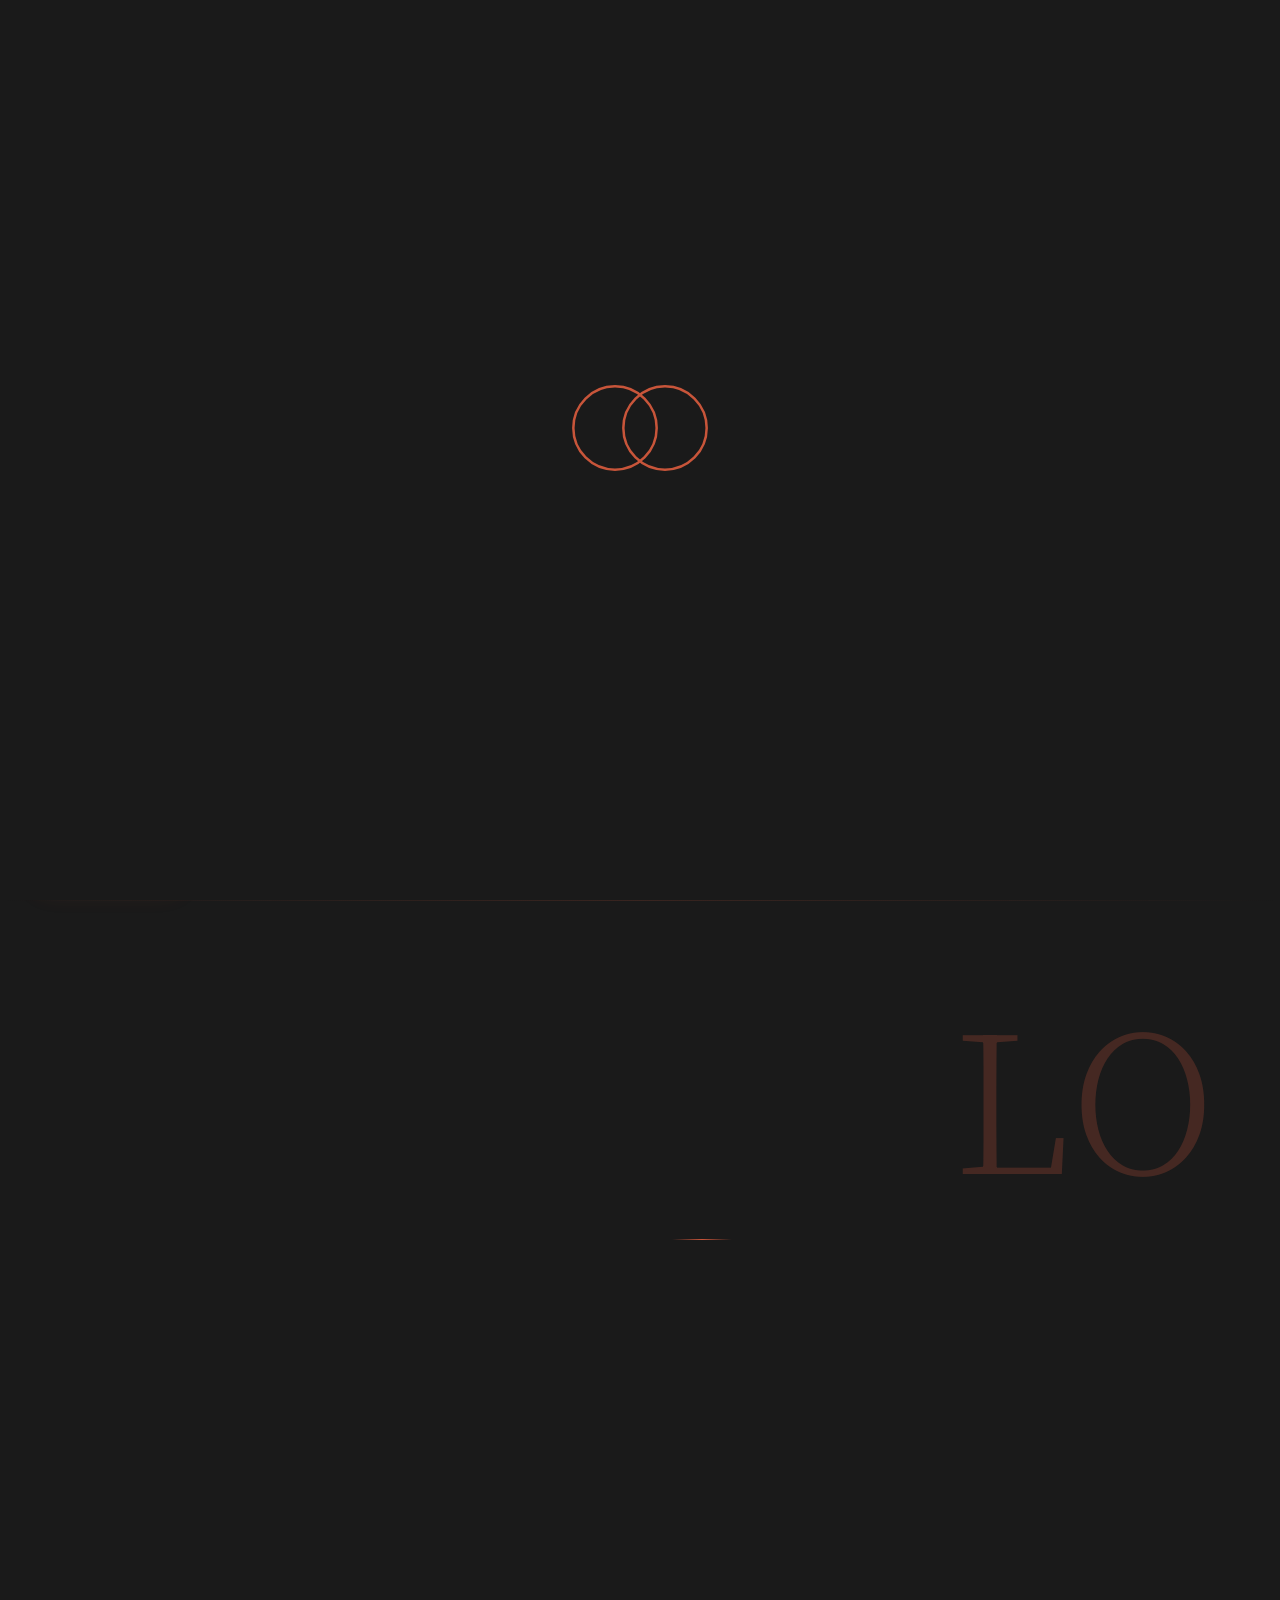
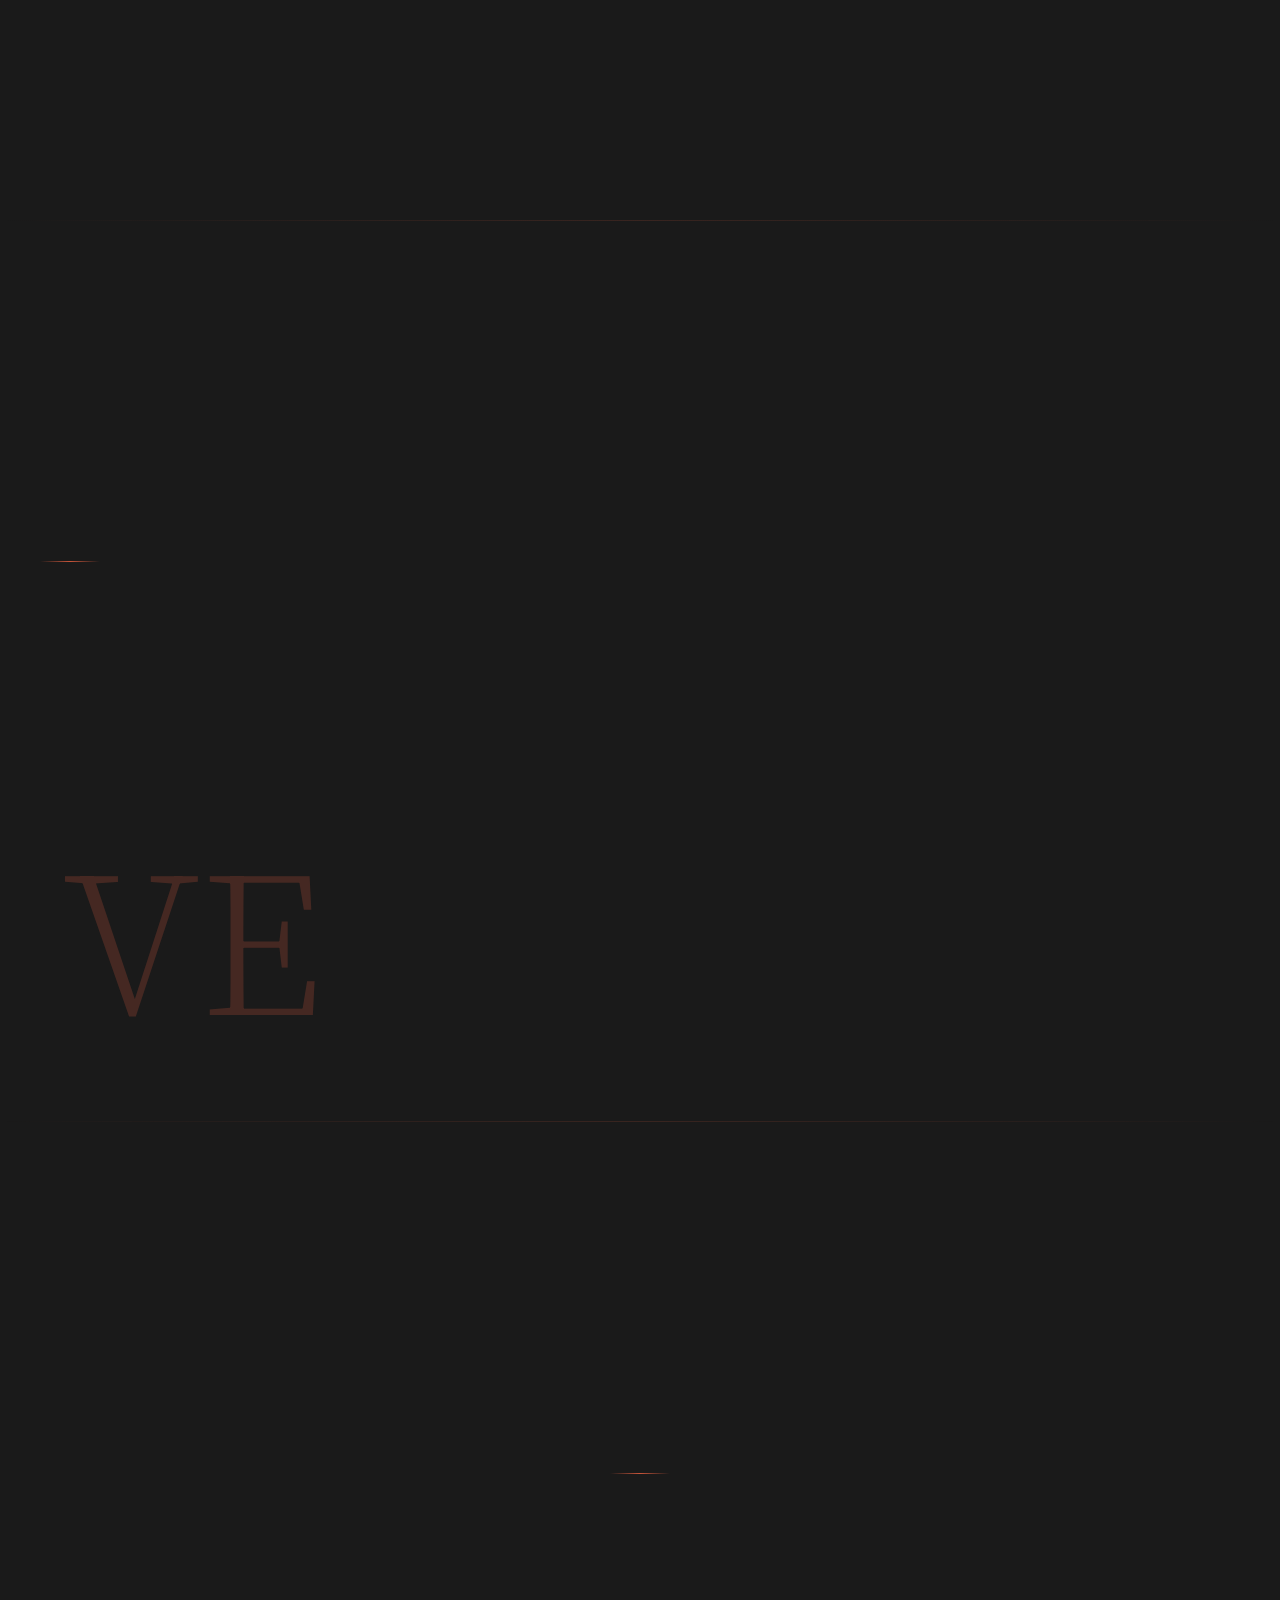
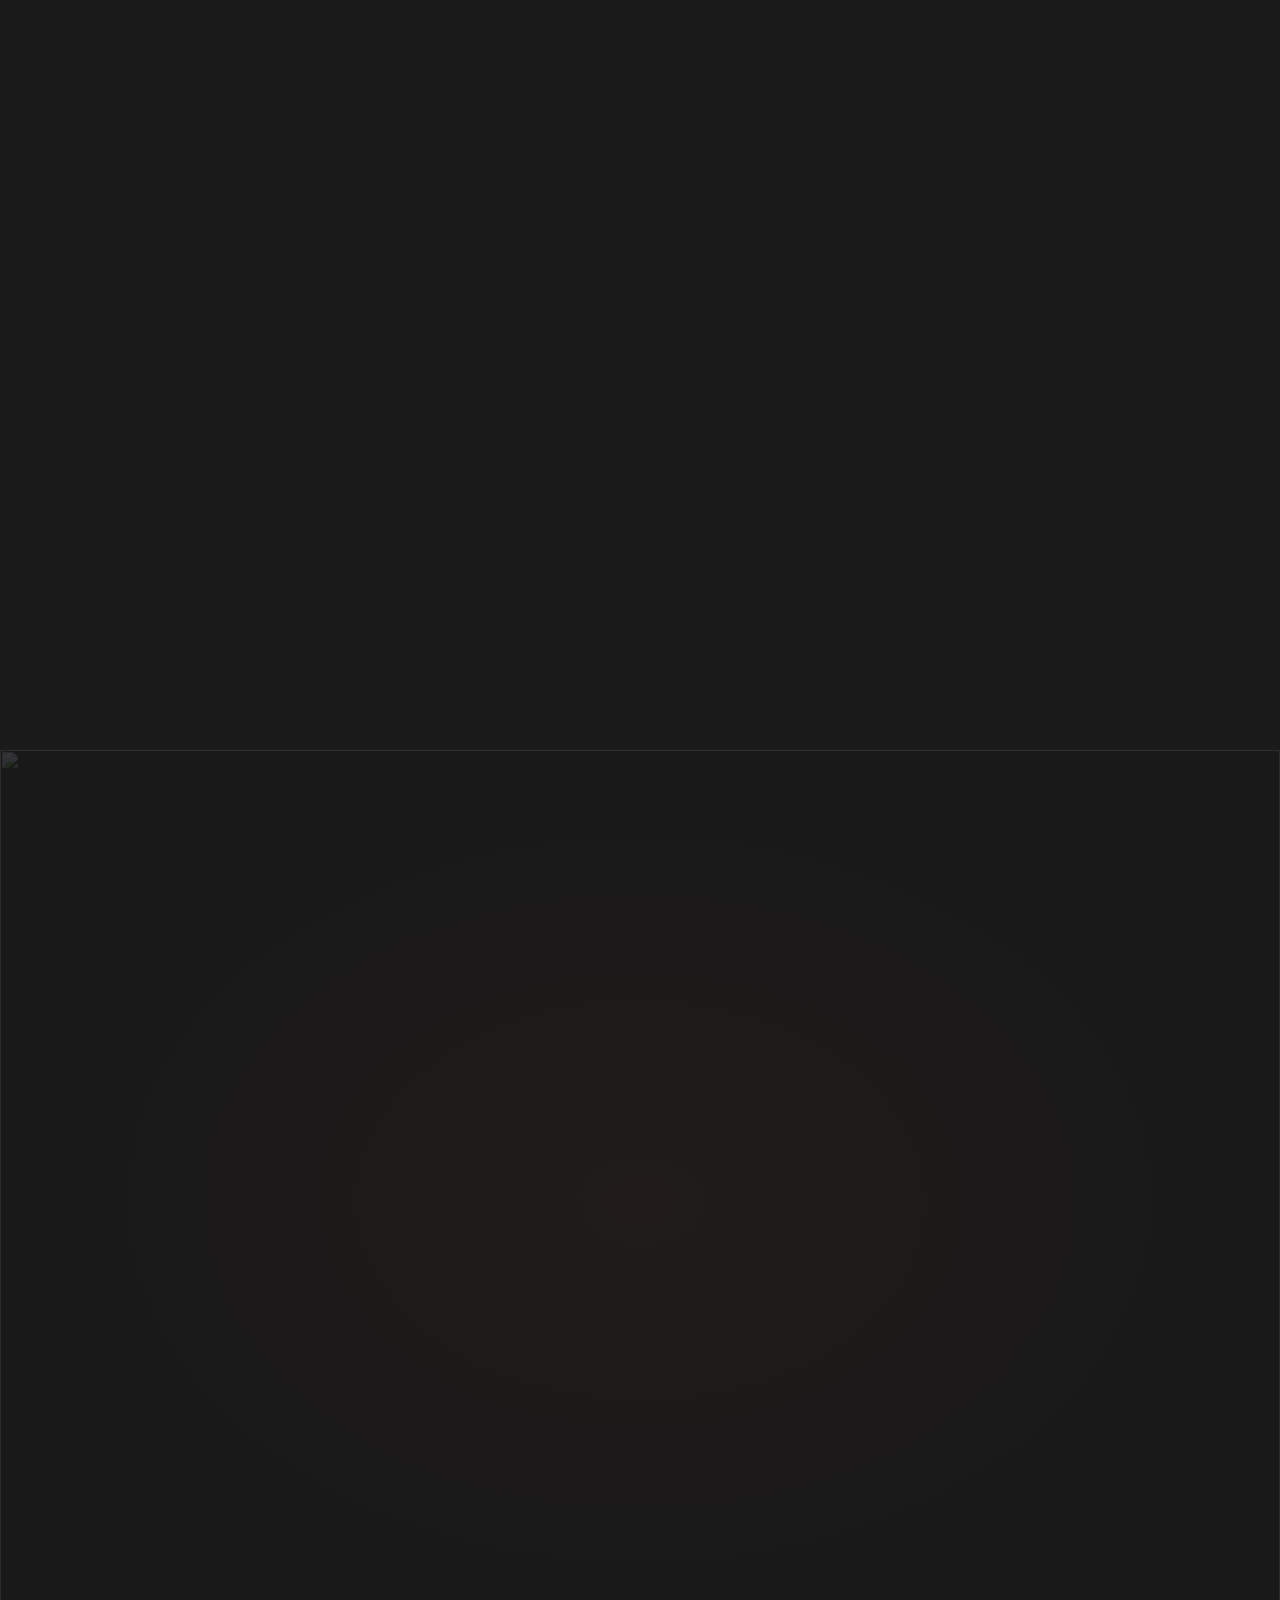
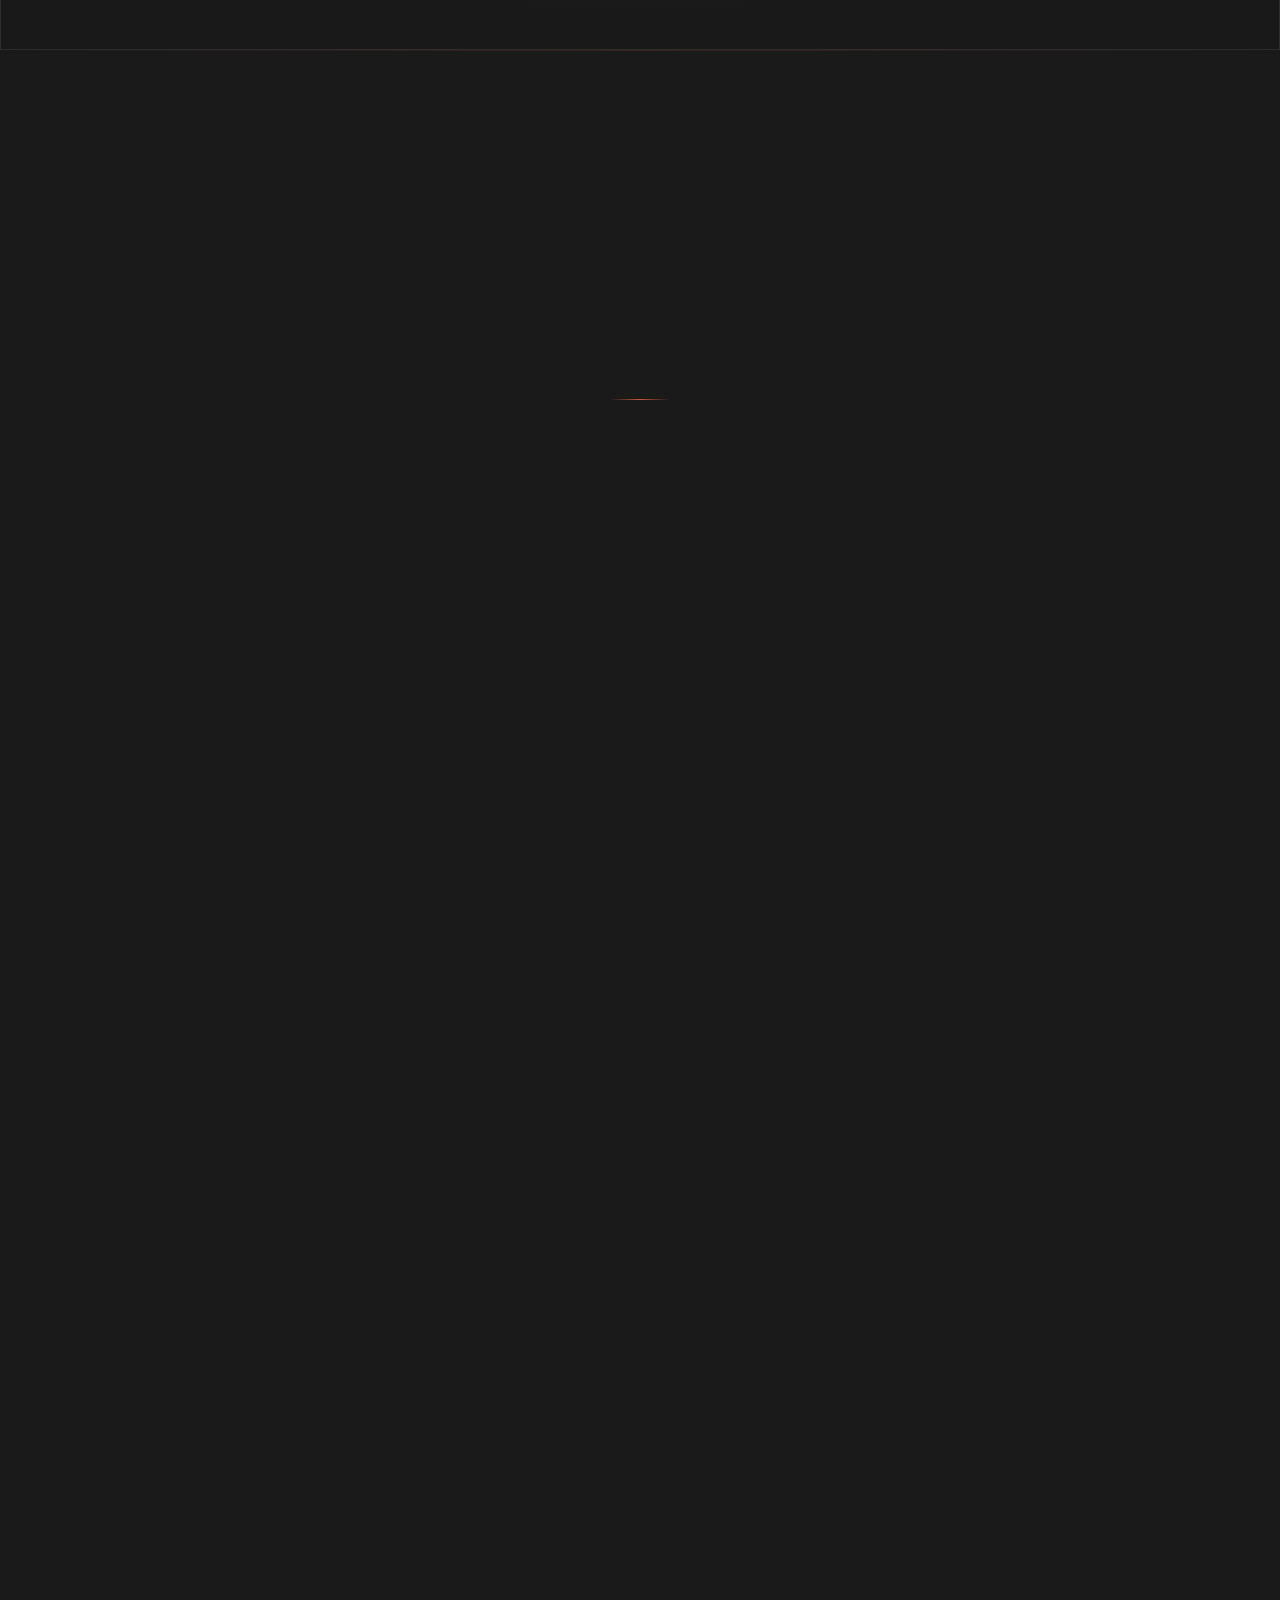
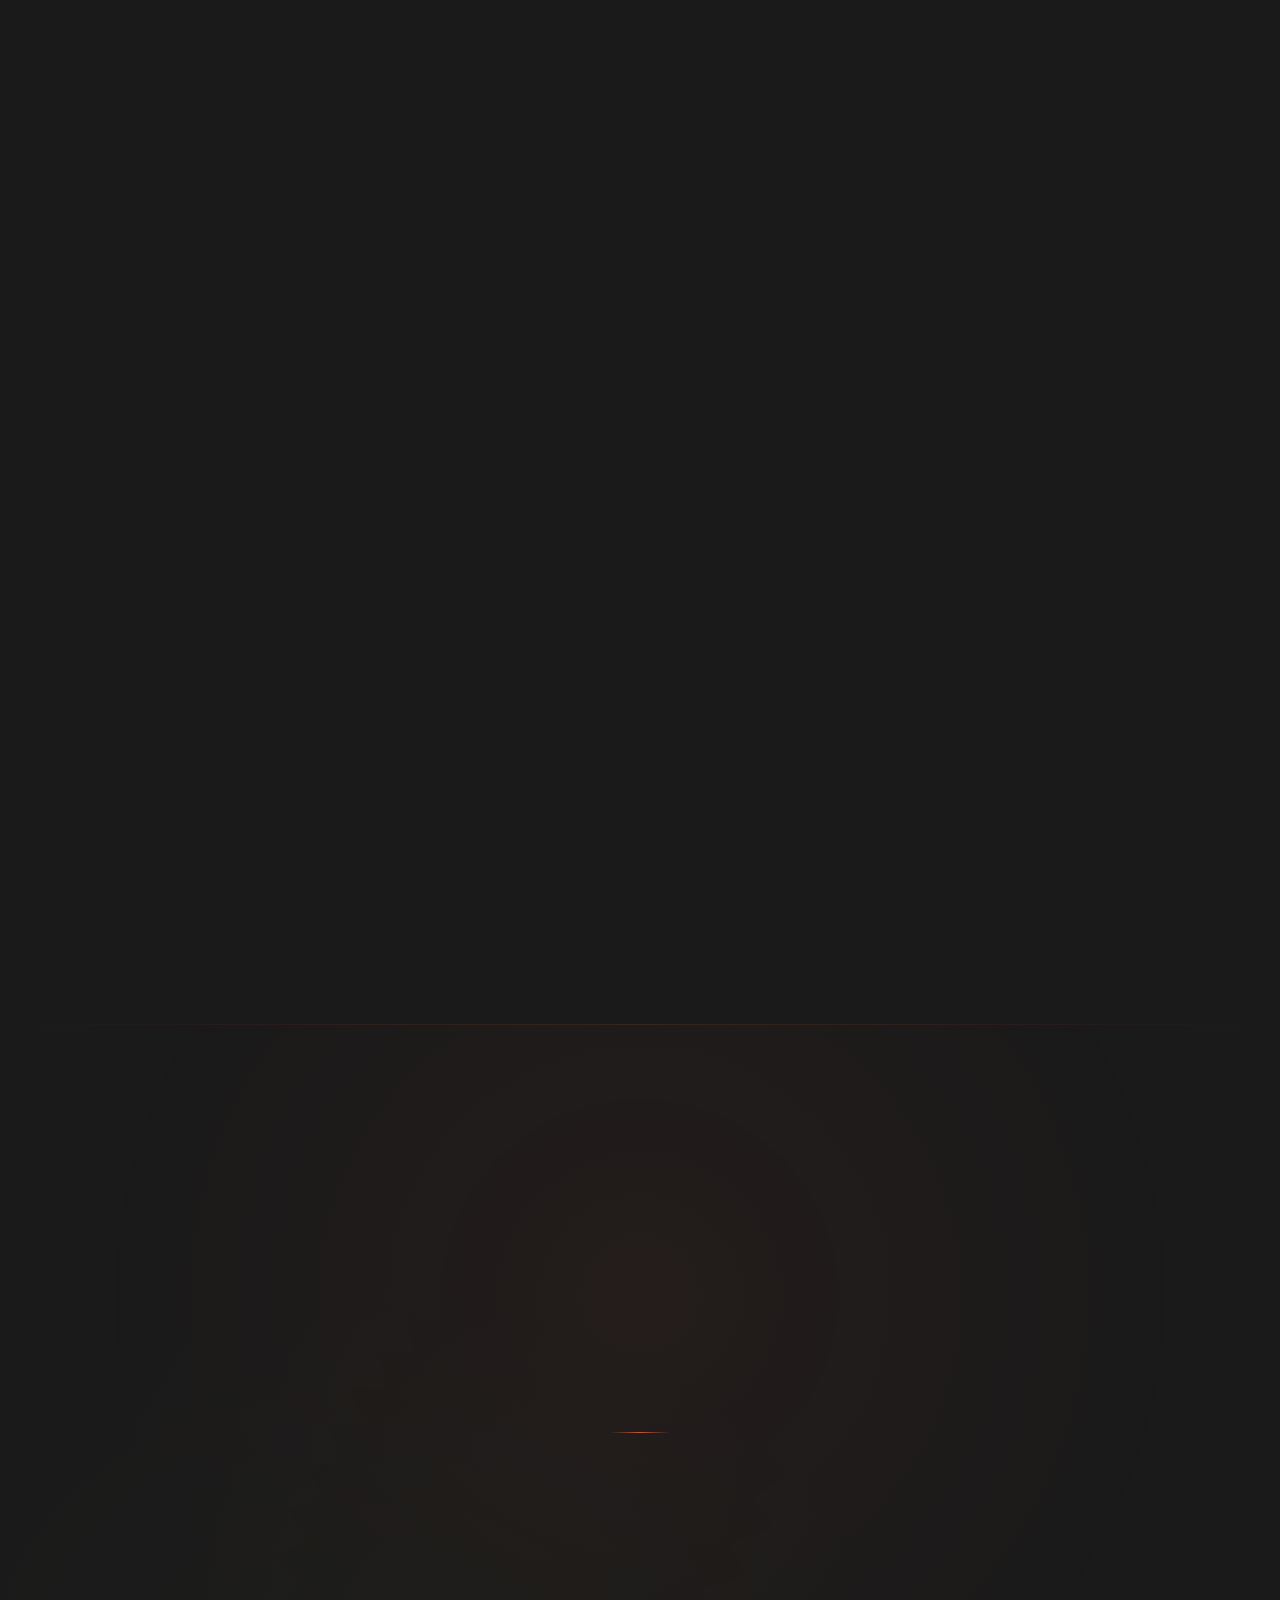
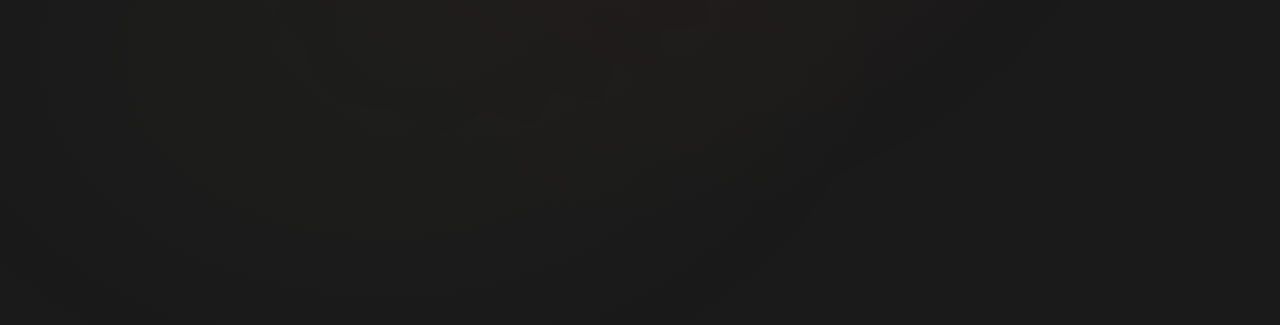
==== index.html @ f85564a9 "[摘要] 細節調整" ====
<!DOCTYPE html>
<html lang="en">

<head>
  <meta charset="UTF-8">
  <meta name="viewport" content="width=device-width, initial-scale=1.0">
  <title>Shawn & Emma Wedding</title>
  <link rel="icon" type="image/svg+xml" href="/favicon.svg">

  <link rel="preconnect" href="https://fonts.googleapis.com">
  <link rel="preconnect" href="https://fonts.gstatic.com" crossorigin>
  <link
    href="https://fonts.googleapis.com/css2?family=La+Belle+Aurore&family=Noto+Sans+TC:wght@300;400;500;700&family=Noto+Serif+JP:wght@200;300;400;500;600;700&family=Roboto+Condensed:wght@300;400;500;700&family=Shippori+Mincho:wght@400;500;600;700;800&family=Caveat&family=Cedarville+Cursive&family=Indie+Flower&family=Nothing+You+Could+Do&family=Oooh+Baby&family=Reenie+Beanie&family=Shadows+Into+Light&display=swap"
    rel="stylesheet">

  <!-- Preload critical images for faster initial render -->
  <link rel="preload" as="image"
    href="https://res.cloudinary.com/dnqduthcp/image/upload/v1775293801/HSU_3764_rjmn0m.jpg">
  <link rel="preload" as="image"
    href="https://res.cloudinary.com/dnqduthcp/image/upload/v1775293791/HSU_3732_l44vrs.jpg">

  <link rel="stylesheet" href="styles.css">

</head>

<body>



  <canvas id="tulip-canvas"></canvas>

  <!-- LOADER -->

  <div id="loader">
    <div class="loader-icon">
      <svg viewBox="0 0 120 120" xmlns="http://www.w3.org/2000/svg">
        <circle class="silhouette-path" cx="45" cy="60" r="25" />
        <circle class="silhouette-path" cx="75" cy="60" r="25" style="animation-delay: 0.3s" />
        <!-- <path class="silhouette-path" d="M60 35 L60 20 M55 22 L60 15 L65 22" style="animation-delay: 0.8s" /> -->
      </svg>
    </div>
    <div class="loader-text">Shawn & Emma</div>
  </div>

  <!-- NAV -->
  <nav class="nav-dots" id="navDots">
    <div class="nav-dot active" data-target="hero" data-label="Top"></div>
    <div class="nav-dot" data-target="intro-groom" data-label="Groom"></div>
    <div class="nav-dot" data-target="intro-bride" data-label="Bride"></div>
    <div class="nav-dot" data-target="gallery-wedding" data-label="Wedding"></div>
    <div class="nav-dot" data-target="gallery-prewedding" data-label="Pre-Wedding"></div>
    <div class="nav-dot" data-target="footer" data-label="Details"></div>
  </nav>

  <!-- ═══════════════════════════════════════════
     HERO
     ═══════════════════════════════════════════ -->
  <section id="hero">
    <div class="hero-bg"></div>
    <span class="floating-kanji" style="top: 10%; left: -2%;">結</span>
    <span class="floating-kanji" style="bottom: 10%; right: -2%;">婚</span>

    <div class="hero-content">
      <h1 class="hero-names">
        <span class="hero-name">Shawn</span>
        <span class="hero-ampersand">&</span>
        <span class="hero-name">Emma</span>
      </h1>
      <div class="hero-portrait">
        <div class="hero-portrait-inner">
          <img src="https://res.cloudinary.com/dnqduthcp/image/upload/v1775293799/HSU_3338_m3lydi.jpg"
            alt="Shawn & Emma" style="width:100%;height:100%;object-fit:cover;">
        </div>
      </div>
      <p class="hero-jp">永遠の愛を誓って</p>
    </div>

    <!-- ═══ HANDS WITH RED STRING ═══
       Two silhouette hands reaching toward center from left and right,
       pinkies hooked together with a red string (赤い糸) -->
    <div class="hero-hands" id="heroHands">
      <svg viewBox="0 0 560 160" xmlns="http://www.w3.org/2000/svg" fill="none">
        <!-- Left hand (Shawn) — reaching from left toward center -->
        <g class="hand-path" id="handLeft">
          <!-- Wrist to palm -->
          <path d="M40,130 Q60,125 80,115 Q95,108 105,95" />
          <!-- Thumb -->
          <path d="M85,115 Q75,100 80,88 Q85,80 92,82" />
          <!-- Index finger -->
          <path d="M105,95 Q115,78 125,68 Q130,63 128,58" />
          <!-- Middle finger -->
          <path d="M108,93 Q120,72 130,60 Q135,52 132,48" />
          <!-- Ring finger -->
          <path d="M110,95 Q122,76 130,65 Q134,58 130,55" />
          <!-- Pinky — hooked, connects to red string -->
          <path d="M112,100 Q122,85 128,75 Q133,68 138,66 Q143,64 148,68 Q152,73 150,78" />
          <!-- Palm lines -->
          <path d="M82,112 Q95,105 108,100" style="opacity: 0.3" />
        </g>

        <!-- Right hand (Emma) — reaching from right toward center -->
        <g class="hand-path" id="handRight">
          <path d="M520,130 Q500,125 480,115 Q465,108 455,95" />
          <path d="M475,115 Q485,100 480,88 Q475,80 468,82" />
          <path d="M455,95 Q445,78 435,68 Q430,63 432,58" />
          <path d="M452,93 Q440,72 430,60 Q425,52 428,48" />
          <path d="M450,95 Q438,76 430,65 Q426,58 430,55" />
          <!-- Pinky — hooked, connects to red string -->
          <path d="M448,100 Q438,85 432,75 Q427,68 422,66 Q417,64 412,68 Q408,73 410,78" />
          <path d="M478,112 Q465,105 452,100" style="opacity: 0.3" />
        </g>

        <!-- Red string of fate (赤い糸) — flowing curve between pinkies -->
        <path class="red-string-path" id="redString"
          d="M150,78 Q160,90 180,95 Q210,100 240,88 Q270,72 280,80 Q290,88 320,88 Q350,88 380,95 Q400,100 410,78" />

        <!-- Small knot/bow in the center of the string -->
        <circle cx="280" cy="80" r="3" fill="var(--color-red-string)" opacity="0.8" id="redStringKnot" />
      </svg>
    </div>

    <div class="hero-scroll-hint">
      <span>Scroll</span>
      <div class="scroll-line"></div>
    </div>
  </section>

  <div class="section-divider"></div>

  <!-- GROOM -->
  <section id="intro-groom" class="intro-section">
    <span class="floating-kanji" style="top: 5%; right: 5%;">LO</span>
    <div class="intro-container">
      <div class="intro-portrait-wrap">
        <div class="intro-portrait" id="groom-portrait">
          <div class="intro-portrait-bg"><img
              src="https://res.cloudinary.com/dnqduthcp/image/upload/v1775293801/HSU_3764_rjmn0m.jpg" alt="Shawn"></div>
          <!-- Engineer icons pop out from behind portrait -->
          <div class="portrait-icons" id="groomIcons">
            <div class="portrait-icon icon-code">
              <svg viewBox="0 0 48 48" fill="none" xmlns="http://www.w3.org/2000/svg">
                <path d="M16 12L4 24L16 36" stroke="var(--color-accent)" stroke-width="2.5" stroke-linecap="round"
                  stroke-linejoin="round" />
                <path d="M32 12L44 24L32 36" stroke="var(--color-accent)" stroke-width="2.5" stroke-linecap="round"
                  stroke-linejoin="round" />
                <path d="M28 6L20 42" stroke="var(--color-accent-soft)" stroke-width="2" stroke-linecap="round" />
              </svg>
            </div>
            <div class="portrait-icon icon-terminal">
              <svg viewBox="0 0 48 48" fill="none" xmlns="http://www.w3.org/2000/svg">
                <rect x="4" y="6" width="40" height="36" rx="4" stroke="var(--color-accent)" stroke-width="2.5" />
                <path d="M12 18L20 24L12 30" stroke="var(--color-accent-light)" stroke-width="2.5"
                  stroke-linecap="round" stroke-linejoin="round" />
                <path d="M24 30H36" stroke="var(--color-accent-soft)" stroke-width="2.5" stroke-linecap="round" />
              </svg>
            </div>
            <div class="portrait-icon icon-gear">
              <svg viewBox="0 0 48 48" fill="none" xmlns="http://www.w3.org/2000/svg">
                <circle cx="24" cy="24" r="8" stroke="var(--color-accent)" stroke-width="2.5" />
                <path
                  d="M24 4V10M24 38V44M4 24H10M38 24H44M10 10L14.5 14.5M33.5 33.5L38 38M38 10L33.5 14.5M14.5 33.5L10 38"
                  stroke="var(--color-accent-soft)" stroke-width="2.5" stroke-linecap="round" />
              </svg>
            </div>
            <div class="portrait-icon icon-bracket">
              <svg viewBox="0 0 48 48" fill="none" xmlns="http://www.w3.org/2000/svg">
                <path d="M16 8C12 8 10 10 10 14V20C10 22 8 24 6 24C8 24 10 26 10 28V34C10 38 12 40 16 40"
                  stroke="var(--color-accent)" stroke-width="2.5" stroke-linecap="round" />
                <path d="M32 8C36 8 38 10 38 14V20C38 22 40 24 42 24C40 24 38 26 38 28V34C38 38 36 40 32 40"
                  stroke="var(--color-accent)" stroke-width="2.5" stroke-linecap="round" />
              </svg>
            </div>
          </div>
        </div>
        <div class="intro-portrait-accent"></div>
      </div>
      <div class="intro-content">
        <p class="intro-label">The Groom</p>
        <h2 class="intro-name">Shawn</h2>
        <p class="intro-name-jp">新郎</p>
        <div class="accent-line" style="margin: 0 0 1.5rem 0;"></div>
        <p class="intro-bio" id="groom-bio">A dreamer, builder, and eternal optimist. Shawn brings warmth and laughter
          to every room he enters. When he's not crafting beautiful code, you'll find him exploring new places with Emma
          by his side.</p>
        <div class="intro-timeline" id="groom-timeline">
          <div class="timeline-item"><span class="timeline-year">1997</span>
            <p class="timeline-event">Born on August 1st — A Leo & An Ox</p>
          </div>
          <div class="timeline-item"><span class="timeline-year">2019</span>
            <p class="timeline-event">In Kangle Park by Zhongshan Station, I asked Emma if she was ready to be swept
              away
              in a storm of love.</p>
          </div>
          <div class="timeline-item"><span class="timeline-year">2025</span>
            <p class="timeline-event">The coolest proposal ever, right under Tokyo Tower</p>
          </div>
        </div>
      </div>
    </div>
  </section>
  <div class="section-divider"></div>

  <!-- BRIDE -->
  <section id="intro-bride" class="intro-section">
    <span class="floating-kanji" style="bottom: 5%; left: 5%;">VE</span>
    <div class="intro-container reversed">
      <div class="intro-portrait-wrap">
        <div class="intro-portrait" id="bride-portrait">
          <div class="intro-portrait-bg"><img
              src="https://res.cloudinary.com/dnqduthcp/image/upload/v1775914598/IMG_4988_zkugl9.jpg" alt="Emma"
              style="object-position: 30% 25%;"></div>
          <!-- Interior designer icons pop out from behind portrait -->
          <div class="portrait-icons" id="brideIcons">
            <div class="portrait-icon icon-ruler">
              <svg viewBox="0 0 48 48" fill="none" xmlns="http://www.w3.org/2000/svg">
                <rect x="6" y="16" width="36" height="16" rx="2" stroke="var(--color-accent)" stroke-width="2.5" />
                <path d="M14 16V22M22 16V24M30 16V22M38 16V20M10 16V20M26 16V20M34 16V20M18 16V20"
                  stroke="var(--color-accent-soft)" stroke-width="1.5" stroke-linecap="round" />
              </svg>
            </div>
            <div class="portrait-icon icon-palette">
              <svg viewBox="0 0 48 48" fill="none" xmlns="http://www.w3.org/2000/svg">
                <path
                  d="M24 4C12.95 4 4 12.95 4 24C4 35.05 12.95 44 24 44C26.2 44 28 42.2 28 40C28 39 27.6 38.1 27 37.4C26.4 36.7 26 35.8 26 34.8C26 32.6 27.8 30.8 30 30.8H34C39.5 30.8 44 26.3 44 20.8C44 11.5 35.05 4 24 4Z"
                  stroke="var(--color-accent)" stroke-width="2.5" />
                <circle cx="14" cy="20" r="3" fill="var(--color-accent-light)" />
                <circle cx="22" cy="14" r="3" fill="var(--color-accent-soft)" />
                <circle cx="32" cy="18" r="3" fill="var(--color-accent)" />
              </svg>
            </div>
            <div class="portrait-icon icon-lamp">
              <svg viewBox="0 0 48 48" fill="none" xmlns="http://www.w3.org/2000/svg">
                <path d="M18 36H30M20 40H28M24 36V44" stroke="var(--color-accent-soft)" stroke-width="2"
                  stroke-linecap="round" />
                <path
                  d="M14 24C14 18.5 18.5 14 24 14C29.5 14 34 18.5 34 24C34 28 31.5 31.5 28 33V36H20V33C16.5 31.5 14 28 14 24Z"
                  stroke="var(--color-accent)" stroke-width="2.5" />
                <path d="M24 4V8M40 24H44M4 24H8M36.5 11.5L33.5 14.5M11.5 11.5L14.5 14.5"
                  stroke="var(--color-accent-light)" stroke-width="2" stroke-linecap="round" />
              </svg>
            </div>
            <div class="portrait-icon icon-plant">
              <svg viewBox="0 0 48 48" fill="none" xmlns="http://www.w3.org/2000/svg">
                <path d="M24 44V28" stroke="var(--color-accent-soft)" stroke-width="2.5" stroke-linecap="round" />
                <path
                  d="M24 28C24 28 16 26 12 20C8 14 12 6 12 6C12 6 20 8 24 14C28 8 36 6 36 6C36 6 40 14 36 20C32 26 24 28 24 28Z"
                  stroke="var(--color-accent)" stroke-width="2.5" stroke-linejoin="round" />
                <path d="M24 28C24 22 18 16 12 6" stroke="var(--color-accent-soft)" stroke-width="1.5"
                  stroke-linecap="round" opacity="0.5" />
                <path d="M24 28C24 22 30 16 36 6" stroke="var(--color-accent-soft)" stroke-width="1.5"
                  stroke-linecap="round" opacity="0.5" />
                <rect x="18" y="40" width="12" height="6" rx="2" stroke="var(--color-accent)" stroke-width="2" />
              </svg>
            </div>
          </div>
        </div>
        <div class="intro-portrait-accent" style="left: -20px; right: auto;"></div>
      </div>
      <div class="intro-content">
        <p class="intro-label">The Bride</p>
        <h2 class="intro-name">Emma</h2>
        <p class="intro-name-jp">新娘</p>
        <div class="accent-line" style="margin: 0 0 1.5rem 0;"></div>
        <p class="intro-bio" id="bride-bio">Graceful, creative, and endlessly kind. Emma's gentle spirit and radiant
          smile light up Shawn's world. Together they share a love of adventure, good food, and building a beautiful
          life.</p>
        <div class="intro-timeline" id="bride-timeline">
          <div class="timeline-item"><span class="timeline-year">1996</span>
            <p class="timeline-event">Born on October 15th — A Libra & A Rat</p>
          </div>
          <div class="timeline-item"><span class="timeline-year">2019</span>
            <p class="timeline-event">At Kangle Park, she promised to be his girl.</p>
          </div>
          <div class="timeline-item"><span class="timeline-year">2025</span>
            <p class="timeline-event">We went to Tokyo for a friend's wedding, and that’s where I also became a
              bride-to-be.</p>
          </div>
        </div>
      </div>
    </div>
  </section>
  <div class="section-divider"></div>

  <!-- HORIZONTAL GALLERY -->
  <section id="gallery-wedding">
    <div class="gallery-title-section">
      <p class="gallery-label">Gallery</p>
      <h2 class="gallery-heading">Our Wedding Day</h2>
      <p class="gallery-heading-jp">結婚式の日</p>
      <div class="accent-line"></div>
    </div>
    <div class="horizontal-gallery-wrapper">
      <button class="gallery-arrow gallery-arrow-prev" id="galleryPrev" aria-label="Previous photo">
        <svg viewBox="0 0 24 24" fill="none" stroke="currentColor" stroke-width="2" stroke-linecap="round"
          stroke-linejoin="round">
          <polyline points="15 18 9 12 15 6"></polyline>
        </svg>
      </button>
      <button class="gallery-arrow gallery-arrow-next" id="galleryNext" aria-label="Next photo">
        <svg viewBox="0 0 24 24" fill="none" stroke="currentColor" stroke-width="2" stroke-linecap="round"
          stroke-linejoin="round">
          <polyline points="9 18 15 12 9 6"></polyline>
        </svg>
      </button>
      <div class="gallery-counter" id="galleryCounter"></div>
      <div class="horizontal-gallery" id="hGallery">
        <div class="h-gallery-item">
          <div class="h-gallery-item-inner">
            <div class="h-gallery-item-bg"><img
                src="https://res.cloudinary.com/dnqduthcp/image/upload/v1775293865/HO-1_wygybe.jpg" alt="Ceremony"
                loading="lazy" decoding="async" style="width:100%;height:100%;object-fit:cover;"></div>
          </div>
          <div class="h-gallery-item-overlay"><span class="h-gallery-item-caption">The ceremony begins</span></div>
        </div>
        <div class="h-gallery-item">
          <div class="h-gallery-item-inner">
            <div class="h-gallery-item-bg"><img
                src="https://res.cloudinary.com/dnqduthcp/image/upload/v1775893507/HO-108_v9yqvl.jpg" alt="Vows"
                loading="lazy" decoding="async" style="width:100%;height:100%;object-fit:cover;"></div>
          </div>
          <div class="h-gallery-item-overlay"><span class="h-gallery-item-caption">Exchanging vows</span></div>
        </div>
        <div class="h-gallery-item">
          <div class="h-gallery-item-inner">
            <div class="h-gallery-item-bg"><img
                src="https://res.cloudinary.com/dnqduthcp/image/upload/v1775893507/HO-78_faax0e.jpg" alt="First Kiss"
                loading="lazy" decoding="async" style="width:100%;height:100%;object-fit:cover;"></div>
          </div>
          <div class="h-gallery-item-overlay"><span class="h-gallery-item-caption">The first kiss</span></div>
        </div>
        <div class="h-gallery-item">
          <div class="h-gallery-item-inner">
            <div class="h-gallery-item-bg"><img
                src="https://res.cloudinary.com/dnqduthcp/image/upload/v1775293870/HO-4_xtiexz.jpg" alt="Rings"
                loading="lazy" decoding="async" style="width:100%;height:100%;object-fit:cover;"></div>
          </div>
          <div class="h-gallery-item-overlay"><span class="h-gallery-item-caption">Ring exchange</span></div>
        </div>
        <!-- 5 -->
        <div class="h-gallery-item">
          <div class="h-gallery-item-inner">
            <div class="h-gallery-item-bg"><img
                src="https://res.cloudinary.com/dnqduthcp/image/upload/v1775895344/HO-121_rmo9gu.jpg" alt="Family"
                loading="lazy" decoding="async" style="width:100%;height:100%;object-fit:cover;"></div>
          </div>
          <div class="h-gallery-item-overlay"><span class="h-gallery-item-caption">With our beloved families</span>
          </div>
        </div>
        <div class="h-gallery-item">
          <div class="h-gallery-item-inner">
            <div class="h-gallery-item-bg"><img
                src="https://res.cloudinary.com/dnqduthcp/image/upload/v1775293875/HO-7_qqa94w.jpg" alt="First Dance"
                loading="lazy" decoding="async" style="width:100%;height:100%;object-fit:cover;"></div>
          </div>
          <div class="h-gallery-item-overlay"><span class="h-gallery-item-caption">Our first dance</span></div>
        </div>
        <div class="h-gallery-item">
          <div class="h-gallery-item-inner">
            <div class="h-gallery-item-bg"><img
                src="https://res.cloudinary.com/dnqduthcp/image/upload/v1775293874/HO-8_lvski7.jpg" alt="Toast"
                loading="lazy" decoding="async" style="width:100%;height:100%;object-fit:cover;"></div>
          </div>
          <div class="h-gallery-item-overlay"><span class="h-gallery-item-caption">Raising a toast</span></div>
        </div>
        <div class="h-gallery-item">
          <div class="h-gallery-item-inner">
            <div class="h-gallery-item-bg"><img
                src="https://res.cloudinary.com/dnqduthcp/image/upload/v1775893510/HO-252_dnoya9.jpg" alt="Cake"
                loading="lazy" decoding="async" style="width:100%;height:100%;object-fit:cover;"></div>
          </div>
          <div class="h-gallery-item-overlay"><span class="h-gallery-item-caption">Cutting the cake</span></div>
        </div>
        <div class="h-gallery-item">
          <div class="h-gallery-item-inner">
            <div class="h-gallery-item-bg"><img
                src="https://res.cloudinary.com/dnqduthcp/image/upload/v1775893509/HO-156_xyxul6.jpg" alt="Friends"
                loading="lazy" decoding="async" style="width:100%;height:100%;object-fit:cover;"></div>
          </div>
          <div class="h-gallery-item-overlay"><span class="h-gallery-item-caption">Surrounded by friends</span></div>
        </div>
        <div class="h-gallery-item">
          <div class="h-gallery-item-inner">
            <div class="h-gallery-item-bg"><img
                src="https://res.cloudinary.com/dnqduthcp/image/upload/v1775893510/HO-305_ep2ak8.jpg" alt="Bouquet"
                loading="lazy" decoding="async" style="width:100%;height:100%;object-fit:cover;"></div>
          </div>
          <div class="h-gallery-item-overlay"><span class="h-gallery-item-caption">Bouquet toss</span></div>
        </div>
        <div class="h-gallery-item">
          <div class="h-gallery-item-inner">
            <div class="h-gallery-item-bg"><img
                src="https://res.cloudinary.com/dnqduthcp/image/upload/v1775293866/HO-12_jvrea9.jpg" alt="Exit"
                loading="lazy" decoding="async" style="width:100%;height:100%;object-fit:cover;"></div>
          </div>
          <div class="h-gallery-item-overlay"><span class="h-gallery-item-caption">Our grand exit</span></div>
        </div>
        <!-- 13 -->
        <div class="h-gallery-item">
          <div class="h-gallery-item-inner">
            <div class="h-gallery-item-bg"><img
                src="https://res.cloudinary.com/dnqduthcp/image/upload/v1775893512/HO-333_uig45r.jpg" alt="Exit"
                loading="lazy" decoding="async" style="width:100%;height:100%;object-fit:cover;"></div>
          </div>
          <div class="h-gallery-item-overlay"><span class="h-gallery-item-caption">Our grand exit</span></div>
        </div>
        <!-- 14 -->
        <div class="h-gallery-item">
          <div class="h-gallery-item-inner">
            <div class="h-gallery-item-bg"><img
                src="https://res.cloudinary.com/dnqduthcp/image/upload/v1775893513/HO-344_g2nxnu.jpg" alt="Exit"
                loading="lazy" decoding="async" style="width:100%;height:100%;object-fit:cover;"></div>
          </div>
          <div class="h-gallery-item-overlay"><span class="h-gallery-item-caption">Our grand exit</span></div>
        </div>
        <!-- 15 -->
        <div class="h-gallery-item">
          <div class="h-gallery-item-inner">
            <div class="h-gallery-item-bg"><img
                src="https://res.cloudinary.com/dnqduthcp/image/upload/v1775893517/HO-189_o19qqd.jpg" alt="Exit"
                loading="lazy" decoding="async" style="width:100%;height:100%;object-fit:cover;"></div>
          </div>
          <div class="h-gallery-item-overlay"><span class="h-gallery-item-caption">Our grand exit</span></div>
        </div>
        <!-- 16 -->
        <div class="h-gallery-item">
          <div class="h-gallery-item-inner">
            <div class="h-gallery-item-bg"><img
                src="https://res.cloudinary.com/dnqduthcp/image/upload/v1775893510/HO-158_u4onbd.jpg" alt="Exit"
                loading="lazy" decoding="async" style="width:100%;height:100%;object-fit:cover;"></div>
          </div>
          <div class="h-gallery-item-overlay"><span class="h-gallery-item-caption">Our grand exit</span></div>
        </div>
        <!-- 17 -->
        <div class="h-gallery-item">
          <div class="h-gallery-item-inner">
            <div class="h-gallery-item-bg"><img
                src="  https://res.cloudinary.com/dnqduthcp/image/upload/v1775293867/HO-13_cqspvd.jpg" alt="Exit"
                loading="lazy" decoding="async" style="width:100%;height:100%;object-fit:cover;"></div>
          </div>
          <div class="h-gallery-item-overlay"><span class="h-gallery-item-caption">Our grand exit</span></div>
        </div>
        <!-- 18 -->
        <div class="h-gallery-item">
          <div class="h-gallery-item-inner">
            <div class="h-gallery-item-bg"><img
                src="https://res.cloudinary.com/dnqduthcp/image/upload/v1775293872/HO-14_biehkk.jpg" alt="Exit"
                loading="lazy" decoding="async" style="width:100%;height:100%;object-fit:cover;"></div>
          </div>
          <div class="h-gallery-item-overlay"><span class="h-gallery-item-caption">Our grand exit</span></div>
        </div>
      </div>
    </div>
  </section>

  <!-- HANDWRITING LOVE LETTER -->
  <section class="handwriting-section" id="handwriting-section">
    <div class="hw-bg">
      <img src="https://res.cloudinary.com/dnqduthcp/image/upload/f_auto,q_auto/v1775886350/IMG_4486_a3akfl.jpg" alt=""
        style="width:100%;height:100%;object-fit:cover;" loading="lazy" decoding="async">
      <div class="hw-bg-overlay"></div>
    </div>
    <div class="hw-portrait" id="hwPortrait">
      <img
        src="https://res.cloudinary.com/dnqduthcp/image/upload/f_auto,q_auto/v1775886349/%E6%9C%AA%E5%91%BD%E5%90%8D%E7%9A%84%E4%BD%9C%E5%93%81_uurd73.png"
        alt="" style="width:100%;height:auto;display:block;" loading="lazy" decoding="async">
    </div>
    <p class="handwriting-text" id="handwritingText"></p>
  </section>

  <div class="section-divider"></div>

  <!-- MASONRY GALLERY -->
  <section id="gallery-prewedding">
    <div class="gallery-title-section" style="height:auto;margin-bottom:2rem;">
      <p class="gallery-label">Memories</p>
      <h2 class="gallery-heading">Don't be afraid, yeah I will stay</h2>
      <p class="gallery-heading-jp">二人の思い出</p>
      <div class="accent-line"></div>
    </div>
    <div class="masonry-grid" id="masonryGrid">
      <div class="masonry-item" style="--aspect:3/4;">
        <div class="masonry-item-inner">
          <div class="masonry-item-bg"><img
              src="https://res.cloudinary.com/dnqduthcp/image/upload/v1775914590/Emma_Shawn_NICE_4381_izgjd4.jpg"
              alt="Memory" loading="lazy" style="width:100%;height:100%;object-fit:cover; object-position: 30% 25%;">
          </div>
        </div>
      </div>
      <div class="masonry-item" style="--aspect:4/5;">
        <div class="masonry-item-inner">
          <div class="masonry-item-bg"><img
              src="https://res.cloudinary.com/dnqduthcp/image/upload/v1775914587/Emma_Shawn_NICE_4273_x6d8qm.jpg"
              alt="Memory" loading="lazy" style="width:100%;height:100%;object-fit:cover;"></div>
        </div>
      </div>
      <div class="masonry-item" style="--aspect:1/1;">
        <div class="masonry-item-inner">
          <div class="masonry-item-bg"><img
              src="https://res.cloudinary.com/dnqduthcp/image/upload/v1775293861/HO-15_xj6xrj.jpg" alt="Memory"
              loading="lazy" style="width:100%;height:100%;object-fit:cover;"></div>
        </div>
      </div>
      <div class="masonry-item" style="--aspect:3/4;">
        <div class="masonry-item-inner">
          <div class="masonry-item-bg"><img
              src="https://res.cloudinary.com/dnqduthcp/image/upload/v1775293863/HO-16_udsybr.jpg" alt="Memory"
              loading="lazy" style="width:100%;height:100%;object-fit:cover;"></div>
        </div>
      </div>
      <div class="masonry-item" style="--aspect:4/3;">
        <div class="masonry-item-inner">
          <div class="masonry-item-bg"><img
              src="https://res.cloudinary.com/dnqduthcp/image/upload/v1775293809/HO-17_f5gv21.jpg" alt="Memory"
              loading="lazy" style="width:100%;height:100%;object-fit:cover;"></div>
        </div>
      </div>
      <div class="masonry-item" style="--aspect:3/4;">
        <div class="masonry-item-inner">
          <div class="masonry-item-bg"><img
              src="https://res.cloudinary.com/dnqduthcp/image/upload/v1775293804/HO-18_wifg9f.jpg" alt="Memory"
              loading="lazy" style="width:100%;height:100%;object-fit:cover;"></div>
        </div>
      </div>
      <div class="masonry-item" style="--aspect:5/4;">
        <div class="masonry-item-inner">
          <div class="masonry-item-bg"><img
              src="https://res.cloudinary.com/dnqduthcp/image/upload/v1775293804/HO-19_sqaiss.jpg" alt="Memory"
              loading="lazy" style="width:100%;height:100%;object-fit:cover;"></div>
        </div>
      </div>
      <div class="masonry-item" style="--aspect:3/4;">
        <div class="masonry-item-inner">
          <div class="masonry-item-bg"><img
              src="https://res.cloudinary.com/dnqduthcp/image/upload/v1775293805/HO-20_gz2ofg.jpg" alt="Memory"
              loading="lazy" style="width:100%;height:100%;object-fit:cover;"></div>
        </div>
      </div>
      <div class="masonry-item" style="--aspect:1/1;">
        <div class="masonry-item-inner">
          <div class="masonry-item-bg"><img
              src="https://res.cloudinary.com/dnqduthcp/image/upload/v1775293803/HO-21_djotq1.jpg" alt="Memory"
              loading="lazy" style="width:100%;height:100%;object-fit:cover;"></div>
        </div>
      </div>
      <div class="masonry-item" style="--aspect:4/5;">
        <div class="masonry-item-inner">
          <div class="masonry-item-bg"><img
              src="https://res.cloudinary.com/dnqduthcp/image/upload/v1775293800/HO-22_jp94v9.jpg" alt="Memory"
              loading="lazy" style="width:100%;height:100%;object-fit:cover;"></div>
        </div>
      </div>
      <div class="masonry-item" style="--aspect:3/4;">
        <div class="masonry-item-inner">
          <div class="masonry-item-bg"><img
              src="https://res.cloudinary.com/dnqduthcp/image/upload/v1775293867/HO-13_cqspvd.jpg" alt="Memory"
              loading="lazy" style="width:100%;height:100%;object-fit:cover;"></div>
        </div>
      </div>
      <div class="masonry-item" style="--aspect:4/3;">
        <div class="masonry-item-inner">
          <div class="masonry-item-bg"><img
              src="https://res.cloudinary.com/dnqduthcp/image/upload/v1775293872/HO-14_biehkk.jpg" alt="Memory"
              loading="lazy" style="width:100%;height:100%;object-fit:cover;"></div>
        </div>
      </div>
    </div>
  </section>
  <div class="section-divider"></div>

  <!-- FOOTER -->
  <section id="footer">
    <div class="footer-bg-pattern"></div>
    <canvas class="confetti-canvas" id="confettiCanvas"></canvas>
    <div class="footer-content">
      <p class="footer-label">Save The Date</p>
      <h2 class="footer-date">2026. 05. 17</h2>
      <p class="footer-date-jp">二〇二六年 五月 十七日</p>
      <div class="accent-line"></div>
      <p class="footer-location">皇家薇庭</p>
      <p class="footer-address">莊敬路二段369號<br>桃園市, 桃園區</p>
      <p class="footer-message">"O ever youthful, O ever weeping"</p>
      <!-- <p class="footer-message">"Love is the one thing that transcends time and space"</p> -->
      <div class="footer-hearts">❀</div>
      <p class="footer-bottom">Shawn & Emma &nbsp;·&nbsp; May 17, 2026</p>
    </div>
  </section>


  <!-- 座位查詢 -->
  <a href="seat.html" target="_blank" rel="noopener noreferrer" id="seating-trigger" class="portal-btn seating-btn"
    style="pointer-events:none;opacity:0.3;cursor:default;">
    <svg viewBox="0 0 24 24" fill="none" stroke="currentColor" stroke-width="2" stroke-linecap="round"
      stroke-linejoin="round">
      <rect x="2" y="7" width="20" height="14" rx="2" ry="2"></rect>
      <path d="M16 7V4a2 2 0 0 0-2-2h-4a2 2 0 0 0-2 2v3"></path>
      <line x1="12" y1="12" x2="12" y2="16"></line>
      <line x1="10" y1="14" x2="14" y2="14"></line>
    </svg>
    <span class="btn-label seat-label">Seating(敬請期待)</span>
  </a>

  <!-- 相簿 -->
  <!-- <div id="photo-portal-trigger" class="portal-btn">
    <svg viewBox="0 0 24 24" fill="none" stroke="currentColor" stroke-width="2" stroke-linecap="round"
      stroke-linejoin="round">
      <path d="M23 19a2 2 0 0 1-2 2H3a2 2 0 0 1-2-2V8a2 2 0 0 1 2-2h4l2-3h6l2 3h4a2 2 0 0 1 2 2z"></path>
      <circle cx="12" cy="13" r="4"></circle>
    </svg>
    <span class="btn-label">Share Joy</span>
  </div>

  <div id="photo-portal-overlay" class="portal-overlay">
    <button class="portal-close" id="portalClose">✕</button>
    <div class="portal-content">
      <div class="portal-header">
        <p class="portal-subtitle">Capture the Moments</p>
        <h2 class="portal-title">我們的時光相簿</h2>
        <div class="accent-line"></div>
      </div>

      <div class="portal-body">
        <p>感謝你參與我們的婚禮！<br>今天捕捉到的精彩瞬間會再分享給大家<br>敬請期待</p>

        <a href="/" target="_blank" rel="noopener noreferrer" class="upload-btn"
          style="pointer-events:none;opacity:0.4;cursor:default;">
          <span>開啟相簿(此功能待新郎休息足夠會再開發完成)</span>
          <svg viewBox="0 0 24 24" fill="none" stroke="currentColor" stroke-width="2" stroke-linecap="round"
            stroke-linejoin="round">
            <polyline points="9 18 15 12 9 6"></polyline>
          </svg>
        </a>

        <p class="portal-hint">愛各位喔！</p>
      </div>
    </div>
  </div> -->

  <!-- LIGHTBOX -->
  <div class="lightbox" id="lightbox">
    <button class="lightbox-close" id="lightboxClose">✕</button>
    <div class="lightbox-content" id="lightboxContent">
      <img class="lightbox-image" id="lightboxImage" src="" alt="Photo Preview">
      <!-- Japanese-style rope knot decorations (Mizuhiki) -->
      <svg class="lightbox-corner lightbox-corner-tl" viewBox="0 0 100 100" fill="none"
        xmlns="http://www.w3.org/2000/svg">
        <path d="M10,50 Q10,10 50,10 Q50,10 50,30 Q50,45 35,45 Q20,45 20,30 Q20,20 30,20" stroke="var(--color-accent)"
          stroke-width="3" stroke-linecap="round" fill="none" opacity="0.9" />
        <path d="M50,10 Q90,10 90,50 Q90,50 70,50 Q55,50 55,35 Q55,25 65,25 Q75,25 75,35" stroke="var(--color-accent)"
          stroke-width="3" stroke-linecap="round" fill="none" opacity="0.7" />
        <circle cx="50" cy="30" r="4" fill="var(--color-accent)" opacity="0.8" />
      </svg>

      <svg class="lightbox-corner lightbox-corner-tr" viewBox="0 0 100 100" fill="none"
        xmlns="http://www.w3.org/2000/svg">
        <path d="M90,50 Q90,10 50,10 Q50,10 50,30 Q50,45 65,45 Q80,45 80,30 Q80,20 70,20" stroke="var(--color-accent)"
          stroke-width="3" stroke-linecap="round" fill="none" opacity="0.9" />
        <path d="M50,10 Q10,10 10,50 Q10,50 30,50 Q45,50 45,35 Q45,25 35,25 Q25,25 25,35" stroke="var(--color-accent)"
          stroke-width="3" stroke-linecap="round" fill="none" opacity="0.7" />
        <circle cx="50" cy="30" r="4" fill="var(--color-accent)" opacity="0.8" />
      </svg>

      <svg class="lightbox-corner lightbox-corner-bl" viewBox="0 0 100 100" fill="none"
        xmlns="http://www.w3.org/2000/svg">
        <path d="M10,50 Q10,90 50,90 Q50,90 50,70 Q50,55 35,55 Q20,55 20,70 Q20,80 30,80" stroke="var(--color-accent)"
          stroke-width="3" stroke-linecap="round" fill="none" opacity="0.9" />
        <path d="M50,90 Q90,90 90,50 Q90,50 70,50 Q55,50 55,65 Q55,75 65,75 Q75,75 75,65" stroke="var(--color-accent)"
          stroke-width="3" stroke-linecap="round" fill="none" opacity="0.7" />
        <circle cx="50" cy="70" r="4" fill="var(--color-accent)" opacity="0.8" />
      </svg>

      <svg class="lightbox-corner lightbox-corner-br" viewBox="0 0 100 100" fill="none"
        xmlns="http://www.w3.org/2000/svg">
        <path d="M90,50 Q90,90 50,90 Q50,90 50,70 Q50,55 65,55 Q80,55 80,70 Q80,80 70,80" stroke="var(--color-accent)"
          stroke-width="3" stroke-linecap="round" fill="none" opacity="0.9" />
        <path d="M50,90 Q10,90 10,50 Q10,50 30,50 Q45,50 45,65 Q45,75 35,75 Q25,75 25,65" stroke="var(--color-accent)"
          stroke-width="3" stroke-linecap="round" fill="none" opacity="0.7" />
        <circle cx="50" cy="70" r="4" fill="var(--color-accent)" opacity="0.8" />
      </svg>
    </div>
  </div>

  <!-- SCRIPTS -->
  <script src="https://cdnjs.cloudflare.com/ajax/libs/gsap/3.12.5/gsap.min.js"
    integrity="sha512-7eHRwcbYkK4d9g/6tD/mhkf++eoTHwpNM9woBxtPUBWm67zeAfFC+HrdoE2GanKeocly/VxeLvIqwvCdk7qScg=="
    crossorigin="anonymous"></script>
  <script src="https://cdnjs.cloudflare.com/ajax/libs/gsap/3.12.5/ScrollTrigger.min.js"
    integrity="sha512-onMTRKJBKz8M1TnqqDuGBlowlH0ohFzMXYRNebz+yOcc5TQr/zAKsthzhuv0hiyUKEiQEQXEynnXCvNTOk50dg=="
    crossorigin="anonymous"></script>
  <script src="https://cdnjs.cloudflare.com/ajax/libs/gsap/3.12.5/ScrollToPlugin.min.js"
    integrity="sha512-1PKqXBz2ju2JcAerHKL0ldg0PT/1vr3LghYAtc59+9xy8e19QEtaNUyt1gprouyWnpOPqNJjL4gXMRMEpHYyLQ=="
    crossorigin="anonymous"></script>
  <script src="https://cdnjs.cloudflare.com/ajax/libs/three.js/r128/three.min.js"
    integrity="sha512-dLxUelApnYxpLt6K2iomGngnHO83iUvZytA3YjDUCjT0HDOHKXnVYdf3hU4JjM8uEhxf9nD1/ey98U3t2vZ0qQ=="
    crossorigin="anonymous"></script>


  <script src="script.js"></script>
</body>

</html>
---- styles.css ----
:root {
  --color-bg: #1a1a1a;
  --color-bg-warm: #222220;
  --color-bg-deep: #141413;
  --color-surface: #2a2a28;
  --color-accent: #c8553a;
  --color-accent-light: #e07455;
  --color-accent-soft: #d4785f;
  --color-accent-dark: #943d2a;
  --color-accent-glow: rgba(200, 85, 58, 0.15);
  --color-white: #fafafa;
  --color-white-warm: #f0ece6;
  --color-white-muted: rgba(250, 250, 250, 0.55);
  --color-white-semi: rgba(250, 250, 250, 0.4);
  --color-text: #c8c4bc;
  --color-divider: rgba(200, 85, 58, 0.18);
  --color-red-string: #c8553a;
  --font-display: 'La Belle Aurore', 'Shippori Mincho', serif;
  --font-jp: 'Shippori Mincho', 'Noto Serif JP', serif;
  --font-zh: 'Noto Sans TC', sans-serif;
  --font-body: 'Roboto Condensed', sans-serif;
  --ease-smooth: cubic-bezier(0.23, 1, 0.32, 1);
  --ease-out: cubic-bezier(0.16, 1, 0.3, 1);
}

*,
*::before,
*::after {
  margin: 0;
  padding: 0;
  box-sizing: border-box;
}

html {
  scroll-behavior: auto;
  -webkit-font-smoothing: antialiased;
  -moz-osx-font-smoothing: grayscale;
}

body {
  background-color: var(--color-bg);
  /* 新增：雙層背景。第一層是半透明黑色遮罩，第二層是你的紋路圖 */
  background-image:
    linear-gradient(rgba(43, 43, 43, 0.88), rgba(108, 108, 108, 0.88)),
    url('https://res.cloudinary.com/dnqduthcp/image/upload/v1775293758/digital-art-with-organic-floral-shapes_r2qs7q.png');
  background-attachment: fixed;
  background-size: cover;
  background-position: center;
  /* 混合模式讓紋路隱約浮現 */
  background-blend-mode: multiply;

  color: var(--color-text);
  font-family: var(--font-body);
  overflow-x: hidden;
  line-height: 1.7;
}

/* 新增：讓背景紋路在細節處更精緻 (選配) */
body::before {
  content: '';
  position: fixed;
  inset: 0;
  pointer-events: none;
  z-index: -1;
  opacity: 0.01;
  background-image: url('https://res.cloudinary.com/dnqduthcp/image/upload/v1775293758/digital-art-with-organic-floral-shapes_r2qs7q.png');
  background-size: 600px;
  /* 縮小尺寸變成重複細紋 */
  background-repeat: repeat;
}

img {
  max-width: 100%;
  display: block;
}

a {
  color: inherit;
  text-decoration: none;
}

/* 3D Tulip — fixed canvas, z-index below section content so it never blocks text/photos */
#tulip-canvas {
  position: fixed;
  inset: 0;
  z-index: 5;
  pointer-events: none;
}

@media (max-width: 639px) {
  #tulip-canvas {
    display: none;
  }
}

/* ═══ LOADER ═══ */
#loader {
  position: fixed;
  inset: 0;
  z-index: 9999;
  background: var(--color-bg);
  display: flex;
  flex-direction: column;
  align-items: center;
  justify-content: center;
  transition: opacity 0.8s var(--ease-smooth), visibility 0.8s;
}

#loader.hidden {
  opacity: 0;
  visibility: hidden;
  pointer-events: none;
}

/* 滑鼠 */
.trail-heart {
  position: absolute;
  user-select: none;
  pointer-events: none;
  will-change: transform, opacity;
  font-family: serif;
  /* 使用襯線體讓花瓣符號更優美 */
  line-height: 1;
}

.loader-icon {
  width: 200px;
  height: 200px;
  margin-bottom: 1rem;
  position: relative;
}

.loader-icon svg {
  width: 100%;
  height: 100%;
}

/* ═══ 水泡動畫 - 從潛水員上升 ═══ */
.bubble {
  fill: none;
  stroke: var(--color-accent-light);
  stroke-width: 1.2;
  opacity: 0;
  animation: bubbleRise 4s infinite ease-out;
}

.b1 {
  animation-delay: 0.2s;
}

.b2 {
  animation-delay: 0.6s;
}

.b3 {
  animation-delay: 0.3s;
}

.b4 {
  animation-delay: 0.8s;
}

.b5 {
  animation-delay: 1.2s;
}

.b6 {
  animation-delay: 1.5s;
}

.b7 {
  animation-delay: 1.8s;
}

@keyframes bubbleRise {
  0% {
    transform: translateY(0) scale(0.5);
    opacity: 0;
  }

  15% {
    opacity: 0.7;
  }

  70% {
    opacity: 0.4;
  }

  100% {
    transform: translateY(-130px) scale(1.4);
    opacity: 0;
  }
}

/* ═══ 海龜動畫組 - 優雅游動 ═══ */
.turtle-group {
  animation: turtleSwim 5s ease-in-out infinite;
  transform-origin: center;
}

@keyframes turtleSwim {

  0%,
  100% {
    transform: translateY(0) translateX(0) rotate(0deg);
  }

  25% {
    transform: translateY(-10px) translateX(6px) rotate(2deg);
  }

  50% {
    transform: translateY(0) translateX(0) rotate(0deg);
  }

  75% {
    transform: translateY(10px) translateX(-6px) rotate(-2deg);
  }
}

/* 海龜鰭狀肢輕微擺動 */
.turtle-flipper {
  animation: flipperWave 2.5s ease-in-out infinite;
  transform-origin: center;
}

.turtle-flipper:nth-child(4) {
  animation-delay: 0.3s;
}

.turtle-flipper:nth-child(5) {
  animation-delay: 0.6s;
}

.turtle-flipper:nth-child(6) {
  animation-delay: 0.9s;
}

.turtle-flipper:nth-child(7) {
  animation-delay: 1.2s;
}

@keyframes flipperWave {

  0%,
  100% {
    transform: rotate(0deg);
  }

  50% {
    transform: rotate(8deg);
  }
}

/* ═══ 潛水員浮動動畫 ═══ */
.diver-shawn {
  animation: diverFloat 4s ease-in-out infinite;
}

.diver-emma {
  animation: diverFloat 4s ease-in-out infinite 0.7s;
}

@keyframes diverFloat {

  0%,
  100% {
    transform: translateY(0) rotate(0deg);
  }

  25% {
    transform: translateY(-8px) rotate(-1.5deg);
  }

  50% {
    transform: translateY(0) rotate(0deg);
  }

  75% {
    transform: translateY(8px) rotate(1.5deg);
  }
}

/* 潛水員腿部擺動（踢蛙鞋） */
.diver-leg {
  animation: legKick 1.8s ease-in-out infinite;
  transform-origin: top center;
}

.diver-shawn .diver-leg:nth-child(5) {
  animation-delay: 0s;
}

.diver-shawn .diver-leg:nth-child(6) {
  animation-delay: 0.3s;
}

.diver-emma .diver-leg:nth-child(5) {
  animation-delay: 0.15s;
}

.diver-emma .diver-leg:nth-child(6) {
  animation-delay: 0.45s;
}

@keyframes legKick {

  0%,
  100% {
    transform: rotate(0deg);
  }

  50% {
    transform: rotate(12deg);
  }
}

/* 潛水員手臂輕微擺動 */
.diver-arm {
  animation: armWave 3s ease-in-out infinite;
  transform-origin: center;
}

.diver-shawn .diver-arm:nth-child(4) {
  animation-delay: 0.2s;
}

.diver-shawn .diver-arm:nth-child(5) {
  animation-delay: 0.5s;
}

.diver-emma .diver-arm:nth-child(4) {
  animation-delay: 0.3s;
}

.diver-emma .diver-arm:nth-child(5) {
  animation-delay: 0.6s;
}

@keyframes armWave {

  0%,
  100% {
    transform: rotate(0deg);
  }

  50% {
    transform: rotate(5deg);
  }
}

/* 潛水員互看動畫 */
.diver-interact {
  animation: diverLook 6s ease-in-out infinite;
  transform-origin: center;
}

.diver-shawn.diver-interact {
  animation-delay: 0s;
}

.diver-emma.diver-interact {
  animation-delay: 0.5s;
  /* 稍微錯開更自然 */
}

@keyframes diverLook {

  0%,
  100% {
    transform: scaleX(1) rotate(0deg);
  }

  50% {
    transform: scaleX(1.05) rotate(2deg);
  }

  /* 向中心微傾 */
}

/* 修正海龜鰭肢動畫點，防止脫離 */
.turtle-flipper {
  transform-origin: 120px 80px;
  /* 以龜殼中心旋轉 */
}

/* ═══ 繪製線條動畫 - 所有圖形依序描繪 ═══ */
.silhouette-path {
  stroke: var(--color-accent);
  stroke-width: 1.5;
  fill: none;
  stroke-dasharray: 800;
  stroke-dashoffset: 800;
  stroke-linecap: round;
  stroke-linejoin: round;
  animation: drawSilhouette 2.5s var(--ease-smooth) forwards;
}

/* 海龜各部分繪製順序 */
.turtle-shell {
  stroke-width: 2;
  animation-delay: 0s;
}

.turtle-pattern {
  stroke-width: 1;
  animation-delay: 0.3s;
}

.turtle-head {
  animation-delay: 0.5s;
}

.turtle-eye {
  stroke-width: 1;
  animation-delay: 0.6s;
  fill: var(--color-accent);
}

/* 潛水員各部分繪製順序 */
.diver-body {
  animation-delay: 0.8s;
}

.diver-head {
  animation-delay: 0.9s;
}

.diver-tank {
  animation-delay: 1.0s;
  stroke-width: 1.2;
}

.diver-arm {
  stroke-linecap: round;
}

.diver-leg {
  stroke-linecap: round;
}

/* Loader 文字樣式 */
.loader-text {
  font-family: var(--font-body);
  font-size: 1rem;
  letter-spacing: 0.35em;
  text-transform: uppercase;
  color: var(--color-accent);
  opacity: 0;
  animation: loaderPulse 1.5s ease-in-out infinite;
}

@keyframes loaderPulse {

  0%,
  100% {
    opacity: 0.3;
  }

  50% {
    opacity: 1;
  }
}

.silhouette-path {
  stroke: var(--color-accent);
  stroke-width: 1.5;
  fill: none;
  stroke-dasharray: 800;
  stroke-dashoffset: 800;
  animation: drawSilhouette 2.5s var(--ease-smooth) forwards;
}

@keyframes drawSilhouette {
  to {
    stroke-dashoffset: 0;
  }
}

/* ═══ NAV HEARTS ═══ */
.nav-dots {
  position: fixed;
  right: 2rem;
  top: 50%;
  transform: translateY(-50%);
  z-index: 100;
  display: flex;
  flex-direction: column;
  gap: 1.4rem;
}

.nav-dot {
  width: 14px;
  height: 13px;
  background: transparent;
  cursor: pointer;
  transition: all 0.4s var(--ease-smooth);
  position: relative;
  border: none;
  border-radius: 0;
}

.nav-dot::before {
  content: '';
  position: absolute;
  inset: 0;
  background: var(--color-accent);
  opacity: 0.4;
  clip-path: path('M7 2.5C7 2.5 5.5 0 3.5 0C1.5 0 0 1.5 0 3.5C0 6 3 8.5 7 12.5C11 8.5 14 6 14 3.5C14 1.5 12.5 0 10.5 0C8.5 0 7 2.5 7 2.5Z');
  transition: all 0.4s var(--ease-smooth);
}

.nav-dot::after {
  content: attr(data-label);
  position: absolute;
  right: 24px;
  top: 50%;
  transform: translateY(-50%);
  font-family: var(--font-body);
  font-size: 0.65rem;
  letter-spacing: 0.15em;
  text-transform: uppercase;
  color: var(--color-accent);
  white-space: nowrap;
  opacity: 0;
  transition: opacity 0.3s;
  pointer-events: none;
}

.nav-dot:hover::after {
  opacity: 1;
}

.nav-dot:hover::before {
  opacity: 0.7;
  transform: scale(1.15);
}

.nav-dot.active::before {
  opacity: 1;
  transform: scale(1.3);
  filter: drop-shadow(0 0 4px rgba(200, 85, 58, 0.5));
}

@media (max-width: 768px) {
  .nav-dots {
    right: 1rem;
    gap: 1.1rem;
  }

  .nav-dot {
    width: 11px;
    height: 10px;
  }
}

@media (max-width: 639px) {
  .nav-dots {
    display: none;
  }
}

/* ═══ SECTIONS ═══ */
section {
  position: relative;
  overflow: hidden;
}

.section-full {
  min-height: 100vh;
  display: flex;
  align-items: center;
  justify-content: center;
}

.accent-line {
  width: 60px;
  height: 1px;
  background: linear-gradient(90deg, transparent, var(--color-accent), transparent);
  margin: 1.5rem auto;
}

.section-divider {
  width: 100%;
  height: 1px;
  background: linear-gradient(90deg, transparent, var(--color-divider), transparent);
}

/* ═══ HERO ═══ */
#hero {
  height: 100vh;
  display: flex;
  align-items: center;
  justify-content: center;
  background: var(--color-bg);
  position: relative;
}

.hero-bg {
  position: absolute;
  inset: 0;
  background:
    radial-gradient(ellipse at 25% 15%, rgba(200, 85, 58, 0.06) 0%, transparent 55%),
    radial-gradient(ellipse at 75% 85%, rgba(200, 85, 58, 0.04) 0%, transparent 50%),
    radial-gradient(ellipse at 50% 50%, rgba(90, 114, 71, 0.03) 0%, transparent 40%);
}

.hero-portrait {
  flex-shrink: 0;
  width: 320px;
  height: 440px;
  overflow: hidden;
  border-radius: 160px 160px 20px 20px;
  opacity: 0;
}

.hero-portrait-inner {
  width: 100%;
  height: 100%;
  background: linear-gradient(135deg, var(--color-accent-dark) 0%, var(--color-bg-warm) 50%, var(--color-accent-dark) 100%);
  display: flex;
  align-items: center;
  justify-content: center;
}

.hero-portrait-placeholder {
  font-family: var(--font-display);
  font-size: 6rem;
  color: var(--color-accent);
  opacity: 0.3;
  font-weight: 300;
}

.hero-content {
  position: relative;
  z-index: 2;
  text-align: center;
  padding: 0 2rem;
  display: flex;
  flex-direction: column;
  align-items: center;
  gap: 2rem;
}

.hero-date {
  font-family: var(--font-body);
  font-size: 0.75rem;
  letter-spacing: 0.4em;
  text-transform: uppercase;
  color: var(--color-accent);
  margin-bottom: 2rem;
  opacity: 0;
}

.hero-names {
  font-weight: 300;
  color: var(--color-white-semi);
  line-height: 1;
  margin: 0;
  display: flex;
  align-items: baseline;
  justify-content: center;
  gap: 1rem;
}

.hero-name {
  font-family: var(--font-display);
  font-size: clamp(2.5rem, 6vw, 5.5rem);
  opacity: 0;
  transform: translateY(40px);
}

.hero-ampersand {
  font-family: var(--font-display);
  font-size: clamp(1.5rem, 3vw, 2.5rem);
  color: var(--color-accent);
  font-weight: 300;
  margin: 0;
  opacity: 0;
}

.hero-jp {
  font-family: var(--font-jp);
  font-size: clamp(0.9rem, 2vw, 1.2rem);
  font-weight: 200;
  color: var(--color-white-muted);
  letter-spacing: 0.5em;
  margin-top: 1.5rem;
  opacity: 0;
}

.hero-scroll-hint {
  position: absolute;
  bottom: 3rem;
  margin-top: 2rem;
  left: 50%;
  transform: translateX(-50%);
  display: flex;
  flex-direction: column;
  align-items: center;
  gap: 0.5rem;
  opacity: 0;
}

.hero-scroll-hint span {
  font-size: 1rem;
  letter-spacing: 0.3em;
  text-transform: uppercase;
  color: var(--color-accent);
}

.scroll-line {
  width: 1px;
  height: 40px;
  background: linear-gradient(to bottom, var(--color-accent), transparent);
  animation: scrollPulse 2s ease-in-out infinite;
}

@keyframes scrollPulse {

  0%,
  100% {
    opacity: 0.3;
    transform: scaleY(0.5);
    transform-origin: top;
  }

  50% {
    opacity: 1;
    transform: scaleY(1);
  }
}

@media (max-width: 768px) {
  .hero-portrait {
    width: 220px;
    height: 300px;
    border-radius: 110px 110px 14px 14px;
  }

  .hero-name {
    font-size: clamp(2rem, 9vw, 3.5rem);
  }

  .hero-content {
    gap: 1.2rem;
  }
}

/* ═══ HANDS + RED STRING (SVG positioned below hero names) ═══ */
.hero-hands {
  position: absolute;
  bottom: 18%;
  left: 50%;
  transform: translateX(-50%);
  width: clamp(320px, 50vw, 560px);
  height: auto;
  z-index: 3;
  opacity: 0;
  pointer-events: none;
}

.hero-hands svg {
  width: 100%;
  height: auto;
}

/* Red string animation */
.red-string-path {
  stroke: var(--color-red-string);
  stroke-width: 1.8;
  fill: none;
  stroke-dasharray: 500;
  stroke-dashoffset: 500;
  stroke-linecap: round;
  filter: drop-shadow(0 0 3px rgba(200, 85, 58, 0.4));
}

.red-string-path.animate {
  animation: drawString 2s var(--ease-smooth) forwards;
}

@keyframes drawString {
  to {
    stroke-dashoffset: 0;
  }
}

.hand-path {
  fill: none;
  stroke: var(--color-white-muted);
  stroke-width: 1.2;
  stroke-linecap: round;
  stroke-linejoin: round;
  opacity: 0;
}

.hand-path.animate {
  animation: fadeInHand 1.2s var(--ease-smooth) forwards;
}

@keyframes fadeInHand {
  to {
    opacity: 0.7;
  }
}

/* ═══ INTRO SECTIONS ═══ */
.intro-section {
  min-height: 100vh;
  padding: 8rem 2rem;
  display: flex;
  align-items: center;
  position: relative;
}

.intro-container {
  max-width: 1200px;
  margin: 0 auto;
  display: grid;
  grid-template-columns: 1fr 1fr;
  gap: 4rem;
  align-items: center;
  width: 100%;
}

.intro-container.reversed {
  direction: rtl;
}

.intro-container.reversed>* {
  direction: ltr;
}

.intro-portrait-wrap {
  position: relative;
  display: flex;
  justify-content: center;
}

.intro-portrait {
  width: 320px;
  height: 320px;
  border-radius: 50%;
  position: relative;
  opacity: 0;
  transform: scale(0.6);
}

.intro-portrait-bg {
  width: 100%;
  height: 100%;
  background: linear-gradient(135deg, rgba(200, 85, 58, 0.2), rgba(200, 85, 58, 0.05));
  display: flex;
  align-items: center;
  justify-content: center;
  border-radius: 50%;
  overflow: hidden;
}

.intro-portrait-bg img {
  width: 100%;
  height: 100%;
  object-fit: cover;
}

.intro-portrait-bg .placeholder-initial {
  font-family: var(--font-display);
  font-size: 8rem;
  color: var(--color-accent);
  opacity: 0.25;
  font-weight: 300;
}

.intro-portrait::after {
  content: '';
  position: absolute;
  inset: -4px;
  border-radius: 50%;
  border: 1px solid var(--color-accent);
  opacity: 0.3;
}

.intro-portrait-accent {
  position: absolute;
  width: 160px;
  height: 160px;
  border-radius: 50%;
  background: radial-gradient(circle, rgba(200, 85, 58, 0.08), transparent);
  top: -20px;
  right: -20px;
  opacity: 0;
}

/* Profession icons — start hidden at portrait center, burst outward */
.portrait-icons {
  position: absolute;
  inset: 0;
  pointer-events: none;
  z-index: -1;
}

.portrait-icon {
  position: absolute;
  opacity: 0;
  /* Each icon will be animated FROM center TO its final position via GSAP */
}

.portrait-icon svg {
  width: 100%;
  height: 100%;
}

/* Final resting positions (GSAP animates TO these from center) */
/* Shawn — Engineer icons burst outward from circle */
.icon-code {
  width: 44px;
  height: 44px;
  top: -30px;
  right: -20px;
}

.icon-terminal {
  width: 38px;
  height: 38px;
  bottom: -5px;
  right: -35px;
}

.icon-gear {
  width: 36px;
  height: 36px;
  top: 20px;
  left: -40px;
}

.icon-bracket {
  width: 40px;
  height: 40px;
  bottom: -25px;
  left: 10px;
}

/* Emma — Interior Design icons burst outward */
.icon-ruler {
  width: 42px;
  height: 42px;
  top: -28px;
  left: -20px;
}

.icon-palette {
  width: 40px;
  height: 40px;
  bottom: -10px;
  left: -38px;
}

.icon-lamp {
  width: 38px;
  height: 38px;
  top: 15px;
  right: -38px;
}

.icon-plant {
  width: 36px;
  height: 36px;
  bottom: -22px;
  right: 5px;
}

.intro-content {
  padding: 2rem 0;
}

.intro-label {
  font-family: var(--font-body);
  font-size: 0.65rem;
  letter-spacing: 0.4em;
  text-transform: uppercase;
  color: var(--color-accent);
  margin-bottom: 1rem;
  opacity: 0;
}

.intro-name {
  font-family: var(--font-display);
  font-size: clamp(2.5rem, 5vw, 4rem);
  font-weight: 300;
  color: var(--color-white);
  line-height: 1.2;
  margin-bottom: 0.5rem;
  opacity: 0;
}

.intro-name-jp {
  font-family: var(--font-zh);
  font-size: 1rem;
  font-weight: 200;
  color: var(--color-white-muted);
  letter-spacing: 0.3em;
  margin-bottom: 2rem;
  opacity: 0;
}

.intro-bio {
  font-family: var(--font-body);
  font-size: 0.95rem;
  line-height: 2;
  color: var(--color-text);
  max-width: 440px;
  opacity: 0;
}

.intro-timeline {
  margin-top: 2.5rem;
  padding-left: 1.5rem;
  border-left: 1px solid var(--color-divider);
  opacity: 0;
}

.timeline-item {
  padding: 0.8rem 0;
  position: relative;
}

.timeline-item::before {
  content: '';
  position: absolute;
  left: -1.85rem;
  top: 1.15rem;
  width: 8px;
  height: 8px;
  border-radius: 50%;
  border: 1px solid var(--color-accent);
  background: var(--color-bg);
}

.timeline-year {
  font-family: var(--font-display);
  font-size: 0.8rem;
  color: var(--color-accent);
  letter-spacing: 0.1em;
}

.timeline-event {
  font-size: 0.85rem;
  color: var(--color-white-muted);
  margin-top: 0.2rem;
}

@media (max-width: 768px) {

  .intro-container,
  .intro-container.reversed {
    grid-template-columns: 1fr;
    gap: 2rem;
    text-align: center;
    direction: ltr;
  }

  .intro-portrait {
    width: 240px;
    height: 240px;
  }

  .intro-bio {
    max-width: 100%;
  }

  .intro-timeline {
    text-align: left;
  }
}

/* ═══ HORIZONTAL GALLERY ═══ */
#gallery-wedding {
  position: relative;
  overflow: hidden;
}

.gallery-title-section {
  height: 60vh;
  display: flex;
  flex-direction: column;
  align-items: center;
  justify-content: center;
  text-align: center;
  padding: 2rem;
}

.gallery-label {
  font-size: 0.65rem;
  letter-spacing: 0.4em;
  text-transform: uppercase;
  color: var(--color-accent);
  margin-bottom: 1rem;
  opacity: 0;
}

.gallery-heading {
  font-family: var(--font-display);
  font-size: clamp(2rem, 5vw, 3.5rem);
  font-weight: 300;
  color: var(--color-white);
  opacity: 0;
}

.gallery-heading-jp {
  font-family: var(--font-jp);
  font-size: 1rem;
  font-weight: 200;
  color: var(--color-white-muted);
  letter-spacing: 0.3em;
  margin-top: 0.5rem;
  opacity: 0;
}

.horizontal-gallery-wrapper {
  overflow: hidden;
}

.horizontal-gallery {
  display: flex;
  gap: 2rem;
  padding: 4rem 4rem 4rem 10vw;
  width: max-content;
}

.h-gallery-item {
  flex-shrink: 0;
  width: 420px;
  height: 560px;
  border-radius: 12px;
  overflow: hidden;
  position: relative;
  cursor: pointer;
}

.h-gallery-item-inner {
  width: 100%;
  height: 100%;
  filter: grayscale(100%);
  transition: filter 0.6s var(--ease-smooth);
}

.h-gallery-item:hover .h-gallery-item-inner {
  filter: grayscale(0%);
}

.h-gallery-item-bg {
  width: 100%;
  height: 100%;
  display: flex;
  align-items: center;
  justify-content: center;
  font-family: var(--font-display);
  font-size: 1.2rem;
  color: var(--color-accent-soft);
  position: relative;
  transform: translateZ(0);
  backface-visibility: hidden;
  will-change: transform;
  contain: layout style paint;
}

.h-gallery-item-bg img {
  will-change: transform;
  content-visibility: auto;
}

.h-gallery-item-overlay {
  position: absolute;
  bottom: 0;
  left: 0;
  right: 0;
  padding: 2rem;
  background: linear-gradient(to top, rgba(26, 26, 26, 0.85), transparent);
  opacity: 0;
  transform: translateY(10px);
  transition: all 0.4s var(--ease-smooth);
}

.h-gallery-item:hover .h-gallery-item-overlay {
  opacity: 1;
  transform: translateY(0);
}

.h-gallery-item-caption {
  font-family: var(--font-display);
  font-size: 0.9rem;
  color: var(--color-accent-light);
  font-style: italic;
}

@media (max-width: 768px) {
  .h-gallery-item {
    width: 280px;
    height: 380px;
  }

  .horizontal-gallery {
    gap: 1rem;
    padding: 2rem 2rem 2rem 5vw;
  }
}

/* Arrow buttons — hidden on desktop */
.gallery-arrow {
  display: none;
}

.gallery-counter {
  display: none;
}

@media (max-width: 639px) {
  .horizontal-gallery-wrapper {
    position: relative;
    overflow: hidden;
    padding-bottom: 3rem;
  }

  .horizontal-gallery {
    gap: 0;
    padding: 2rem 0;
    width: max-content;
    transition: transform 0.45s var(--ease-smooth);
    will-change: transform;
  }

  .h-gallery-item {
    width: 100vw;
    height: 65vh;
    max-height: 480px;
    padding: 0 1.5rem;
    box-sizing: border-box;
    border-radius: 0;
  }

  .h-gallery-item-inner {
    filter: grayscale(0%);
    border-radius: 12px;
    overflow: hidden;
  }

  .h-gallery-item .h-gallery-item-overlay {
    opacity: 1;
    transform: translateY(0);
  }

  .gallery-arrow {
    display: flex;
    align-items: center;
    justify-content: center;
    position: absolute;
    top: 50%;
    transform: translateY(-50%);
    width: 40px;
    height: 40px;
    background: rgba(200, 85, 58, 0.12);
    border: 1px solid var(--color-accent);
    border-radius: 50%;
    color: var(--color-accent);
    cursor: pointer;
    z-index: 10;
    transition: background 0.3s, opacity 0.3s;
    backdrop-filter: blur(4px);
    padding: 0;
  }

  .gallery-arrow svg {
    width: 18px;
    height: 18px;
  }

  .gallery-arrow:active {
    background: var(--color-accent);
    color: var(--color-white);
  }

  .gallery-arrow:disabled {
    opacity: 0.25;
    cursor: default;
  }

  .gallery-arrow-prev {
    left: 1rem;
  }

  .gallery-arrow-next {
    right: 1rem;
  }

  .gallery-counter {
    display: block;
    position: absolute;
    bottom: 0.8rem;
    left: 50%;
    transform: translateX(-50%);
    font-family: var(--font-body);
    font-size: 0.65rem;
    letter-spacing: 0.25em;
    color: var(--color-accent);
    white-space: nowrap;
  }
}

/* ═══ MASONRY GALLERY ═══ */
#gallery-prewedding {
  padding: 8rem 2rem;
}

.masonry-grid {
  max-width: 1200px;
  margin: 0 auto;
  columns: 3;
  column-gap: 1.5rem;
  padding-top: 3rem;
}

.masonry-item {
  break-inside: avoid;
  margin-bottom: 1.5rem;
  border-radius: 8px;
  overflow: hidden;
  position: relative;
  cursor: pointer;
  opacity: 0;
  transform: translateY(40px);
}

.masonry-item-bg {
  width: 100%;
  aspect-ratio: var(--aspect, 3/4);
  display: flex;
  align-items: center;
  justify-content: center;
  font-family: var(--font-display);
  font-size: 1rem;
  color: var(--color-accent);
  position: relative;
  transform: translateZ(0);
  backface-visibility: hidden;
  will-change: transform;
  contain: layout style paint;
}

.masonry-item-bg img {
  will-change: transform;
  content-visibility: auto;
}

.masonry-item-inner {
  width: 100%;
  position: relative;
  overflow: hidden;
}

.masonry-item-inner::after {
  content: '';
  position: absolute;
  inset: 0;
  background: rgba(200, 85, 58, 0.04);
  transition: background 0.4s;
}

.masonry-item:hover .masonry-item-inner::after {
  background: rgba(200, 85, 58, 0.12);
}

.masonry-item:hover {
  transform: translateY(0) scale(1.02) !important;
  z-index: 2;
}

@media (max-width: 1024px) {
  .masonry-grid {
    columns: 2;
  }
}

@media (max-width: 640px) {
  .masonry-grid {
    columns: 1;
    max-width: 400px;
  }

  .masonry-item {
    --aspect: 4/3 !important;
  }
}

/* ═══ LIGHTBOX ═══ */
.lightbox {
  position: fixed;
  inset: 0;
  z-index: 1000;
  background: rgba(20, 20, 19, 0.95);
  display: flex;
  align-items: center;
  justify-content: center;
  opacity: 0;
  visibility: hidden;
  transition: all 0.5s var(--ease-smooth);
  cursor: pointer;
  backdrop-filter: blur(20px);
}

.lightbox.active {
  opacity: 1;
  visibility: visible;
}

.lightbox-content {
  position: relative;
  max-width: 90vw;
  max-height: 90vh;
  display: flex;
  align-items: center;
  justify-content: center;
}

.lightbox-image {
  max-width: 85vw;
  max-height: 85vh;
  object-fit: contain;
  border-radius: 4px;
  box-shadow: 0 20px 60px rgba(0, 0, 0, 0.5);
  opacity: 0;
  transform: scale(0.95);
  transition: all 0.5s cubic-bezier(0.23, 1, 0.32, 1);
}

.lightbox.active .lightbox-image {
  opacity: 1;
  transform: scale(1);
}

/* Japanese-style rope knot decorations (Mizuhiki) */
.lightbox-corner {
  position: absolute;
  pointer-events: none;
  z-index: 2;
  opacity: 0;
  transition: all 0.6s cubic-bezier(0.23, 1, 0.32, 1);
}

.lightbox.active .lightbox-corner {
  opacity: 1;
}

/* Top-left knot */
.lightbox-corner-tl {
  top: -30px;
  left: -30px;
  width: 100px;
  height: 100px;
  transform: translate(-15px, -15px) rotate(-10deg);
  transition-delay: 0.2s;
}

.lightbox.active .lightbox-corner-tl {
  transform: translate(0, 0) rotate(0deg);
}

/* Top-right knot */
.lightbox-corner-tr {
  top: -30px;
  right: -30px;
  width: 100px;
  height: 100px;
  transform: translate(15px, -15px) rotate(10deg);
  transition-delay: 0.3s;
}

.lightbox.active .lightbox-corner-tr {
  transform: translate(0, 0) rotate(0deg);
}

/* Bottom-left knot */
.lightbox-corner-bl {
  bottom: -30px;
  left: -30px;
  width: 100px;
  height: 100px;
  transform: translate(-15px, 15px) rotate(10deg);
  transition-delay: 0.4s;
}

.lightbox.active .lightbox-corner-bl {
  transform: translate(0, 0) rotate(0deg);
}

/* Bottom-right knot */
.lightbox-corner-br {
  bottom: -30px;
  right: -30px;
  width: 100px;
  height: 100px;
  transform: translate(15px, 15px) rotate(-10deg);
  transition-delay: 0.5s;
}

.lightbox.active .lightbox-corner-br {
  transform: translate(0, 0) rotate(0deg);
}

.lightbox-close {
  position: absolute;
  top: 2rem;
  right: 2rem;
  width: 48px;
  height: 48px;
  border: 1px solid var(--color-accent);
  border-radius: 50%;
  background: transparent;
  color: var(--color-accent);
  font-size: 1.2rem;
  cursor: pointer;
  display: flex;
  align-items: center;
  justify-content: center;
  transition: all 0.3s;
  z-index: 1001;
}

.lightbox-close:hover {
  background: var(--color-accent);
  color: var(--color-white);
  transform: rotate(90deg);
}

/* ═══ FOOTER ═══ */
#footer {
  min-height: 100vh;
  display: flex;
  flex-direction: column;
  align-items: center;
  justify-content: center;
  text-align: center;
  padding: 4rem 2rem;
  position: relative;
  overflow: hidden;
}

.footer-bg-pattern {
  position: absolute;
  inset: 0;
  background: radial-gradient(ellipse at 50% 30%, rgba(200, 85, 58, 0.06) 0%, transparent 60%), radial-gradient(ellipse at 30% 70%, rgba(90, 114, 71, 0.04) 0%, transparent 40%);
  pointer-events: none;
}

.confetti-canvas {
  position: absolute;
  inset: 0;
  pointer-events: none;
  z-index: 1;
}

.footer-content {
  position: relative;
  z-index: 2;
}

.footer-label {
  font-family: var(--font-body);
  font-size: 0.65rem;
  letter-spacing: 0.4em;
  text-transform: uppercase;
  color: var(--color-accent);
  margin-bottom: 2rem;
  opacity: 0;
}

.footer-date {
  font-family: var(--font-display);
  font-size: clamp(2.5rem, 6vw, 5rem);
  font-weight: 300;
  color: var(--color-white);
  line-height: 1.2;
  margin-bottom: 0.5rem;
  opacity: 0;
}

.footer-date-jp {
  font-family: var(--font-zh);
  font-size: clamp(1rem, 2.5vw, 1.5rem);
  font-weight: 200;
  color: var(--color-white-muted);
  letter-spacing: 0.4em;
  margin-bottom: 3rem;
  opacity: 0;
}

.footer-location {
  font-family: var(--font-zh);
  font-size: clamp(1rem, 2vw, 1.3rem);
  color: var(--color-text);
  /* font-style: italic; */
  margin-bottom: 0.5rem;
  opacity: 0;
}

.footer-address {
  font-family: var(--font-zh);
  font-size: 0.85rem;
  color: var(--color-white-muted);
  line-height: 1.8;
  margin-bottom: 3rem;
  opacity: 0;
}

.footer-message {
  font-family: var(--font-display);
  font-size: clamp(1.2rem, 3vw, 2rem);
  font-weight: 300;
  font-style: italic;
  color: var(--color-accent-light);
  max-width: 600px;
  margin: 0 auto;
  line-height: 1.6;
  opacity: 0;
}

.footer-hearts {
  font-size: 1.5rem;
  margin-top: 2rem;
  margin-bottom: 1rem;
  color: var(--color-accent);
  opacity: 0;
}

.footer-bottom {
  font-family: var(--font-body);
  margin-top: 1rem;
  font-size: 0.7rem;
  letter-spacing: 0.2em;
  color: var(--color-white-muted);
  opacity: 0;
}

/* ═══ DECORATIVE ═══ */
.floating-kanji {
  position: absolute;
  font-family: var(--font-jp);
  font-size: 12rem;
  font-weight: 200;
  color: rgba(200, 85, 58, 0.25);
  pointer-events: none;
  user-select: none;
  line-height: 1.5;
}

/* ═══ HANDWRITING SECTION ═══ */
.handwriting-section {
  padding: 8rem 2rem;
  min-height: 100vh;
  display: flex;
  align-items: center;
  justify-content: center;
  position: relative;
  overflow: hidden;
}

.hw-bg {
  position: absolute;
  inset: 0;
  z-index: 0;
}

.hw-bg-overlay {
  position: absolute;
  inset: 0;
  background: rgba(26, 26, 26, 0.88);
}

.hw-portrait {
  position: absolute;
  top: 17rem;
  left: 15rem;
  width: 1000px;
  z-index: 3;
  opacity: 0;
  border-radius: 12px;
  overflow: hidden;
}

@media (max-width: 639px) {
  .handwriting-section {
    min-height: unset;
    height: auto;
    padding: 3rem 1rem;
    align-items: flex-end;
  }

  .hw-bg img {
    object-position: 70% center;
  }

  .hw-portrait {
    top: 6rem;
    left: -1rem;
    width: calc(100% - 2rem);
  }
}

.handwriting-section::before {
  content: '';
  position: absolute;
  inset: 0;
  z-index: 1;
  background: radial-gradient(ellipse at 50% 50%, rgba(200, 85, 58, 0.04) 0%, transparent 70%);
  pointer-events: none;
}

.handwriting-text {
  max-width: 800px;
  margin: 0 auto;
  font-size: clamp(1.8rem, 4vw, 3rem);
  line-height: 1.6;
  color: var(--color-accent);
  text-align: center;
  position: relative;
  z-index: 2;
}

/* 修正後的書寫動畫樣式 */
.handwriting-text span {
  display: inline-block;
  /* 改為 inline-block 動畫效果更好 */
  opacity: 0;
  transform: translateY(3px);
  /* 初始位移 */
  transition: none;
  /* 移除原本的 transition，交給 JS 控制或瞬間出現 */
}

.handwriting-text span.hw-visible {
  opacity: 1 !important;
  transform: translateY(0);
  transition: opacity 0.1s ease, transform 0.2s ease;
  /* 只有在顯示時才有的微小過度 */
}

/* Pen cursor blinking at the writing front */
.hw-cursor {
  display: inline-block;
  width: 2px;
  height: 1em;
  background: var(--color-accent);
  margin-left: 1px;
  vertical-align: text-bottom;
  animation: hwBlink 0.8s step-end infinite;
}

@keyframes hwBlink {
  50% {
    opacity: 0;
  }
}

/* Handwriting font classes */
.caveat {
  font-family: "Caveat", cursive;
}

.shadows-into-light {
  font-family: "Shadows Into Light", cursive;
}

.indie-flower {
  font-family: "Indie Flower", cursive;
}

.nothing-you-could-do {
  font-family: "Nothing You Could Do", cursive;
}

.oooh-baby {
  font-family: "Oooh Baby", cursive;
}

.reenie-beanie {
  font-family: "Reenie Beanie", cursive;
}

.cedarville-cursive {
  font-family: "Cedarville Cursive", cursive;
}

body::after {
  content: '';
  position: fixed;
  inset: 0;
  pointer-events: none;
  z-index: 9998;
  opacity: 0.025;
  background-image: url("data:image/svg+xml,%3Csvg viewBox='0 0 256 256' xmlns='http://www.w3.org/2000/svg'%3E%3Cfilter id='noise'%3E%3CfeTurbulence type='fractalNoise' baseFrequency='0.9' numOctaves='4' stitchTiles='stitch'/%3E%3C/filter%3E%3Crect width='100%25' height='100%25' filter='url(%23noise)' opacity='1'/%3E%3C/svg%3E");
}


/* 座位查詢浮動按鈕 */
.seating-btn {
  right: auto !important;
  left: 2rem;
  bottom: 1rem;
  text-decoration: none;
  animation-delay: 0.3s;
}

/* 相簿 */
/* 浮動按鈕樣式 */
.portal-btn {
  position: fixed;
  bottom: 1rem;
  right: 2rem;
  z-index: 500;
  background: var(--color-accent);
  color: var(--color-white);
  padding: 0.5rem 1rem;
  border-radius: 50px;
  display: flex;
  align-items: center;
  gap: 0.5rem;
  cursor: pointer;
  box-shadow: 0 10px 25px rgba(200, 85, 58, 0.3);
  transition: all 0.4s var(--ease-out);
  animation: btnPulse 2s infinite;
}

.portal-btn svg {
  width: 20px;
  height: 20px;
}

.portal-btn .btn-label {
  font-size: 0.6rem;
  letter-spacing: 0.1em;
  text-transform: uppercase;
}

.seat-label{
   font-size: 0.6rem;
}

@keyframes btnPulse {
  0% {
    transform: scale(1);
    box-shadow: 0 10px 25px rgba(200, 85, 58, 0.3);
  }

  50% {
    transform: scale(1.05);
    box-shadow: 0 15px 35px rgba(200, 85, 58, 0.5);
  }

  100% {
    transform: scale(1);
    box-shadow: 0 10px 25px rgba(200, 85, 58, 0.3);
  }
}

/* 覆蓋面板樣式 */
.portal-overlay {
  position: fixed;
  inset: 0;
  z-index: 1000;
  background: rgba(26, 26, 26, 0.95);
  backdrop-filter: blur(15px);
  display: flex;
  align-items: center;
  justify-content: center;
  opacity: 0;
  visibility: hidden;
  transition: all 0.5s var(--ease-smooth);
}

.portal-overlay.active {
  opacity: 1;
  visibility: visible;
}

.portal-content {
  text-align: center;
  padding: 2rem;
  max-width: 400px;
  width: 90%;
  transform: translateY(30px);
  transition: transform 0.6s var(--ease-out);
}

.portal-overlay.active .portal-content {
  transform: translateY(0);
}

.portal-title {
  font-family: var(--font-display);
  font-size: 2rem;
  color: var(--color-white);
  margin-top: 0.5rem;
}

.portal-subtitle {
  font-size: 0.7rem;
  letter-spacing: 0.3em;
  color: var(--color-accent);
  text-transform: uppercase;
}

.upload-btn {
  display: flex;
  align-items: center;
  justify-content: center;
  gap: 1rem;
  background: transparent;
  border: 1px solid var(--color-accent);
  color: var(--color-accent);
  padding: 1.2rem 2rem;
  margin: 2.5rem 0 1rem;
  border-radius: 4px;
  text-decoration: none;
  font-family: var(--font-jp);
  transition: all 0.3s;
}

.upload-btn:hover {
  background: var(--color-accent);
  color: var(--color-white);
}

.portal-close {
  position: absolute;
  top: 2rem;
  right: 2rem;
  background: none;
  border: none;
  color: var(--color-white-muted);
  font-size: 1.5rem;
  cursor: pointer;
}

.portal-hint {
  font-size: 0.75rem;
  color: var(--color-white-muted);
  margin-top: 1rem;
}
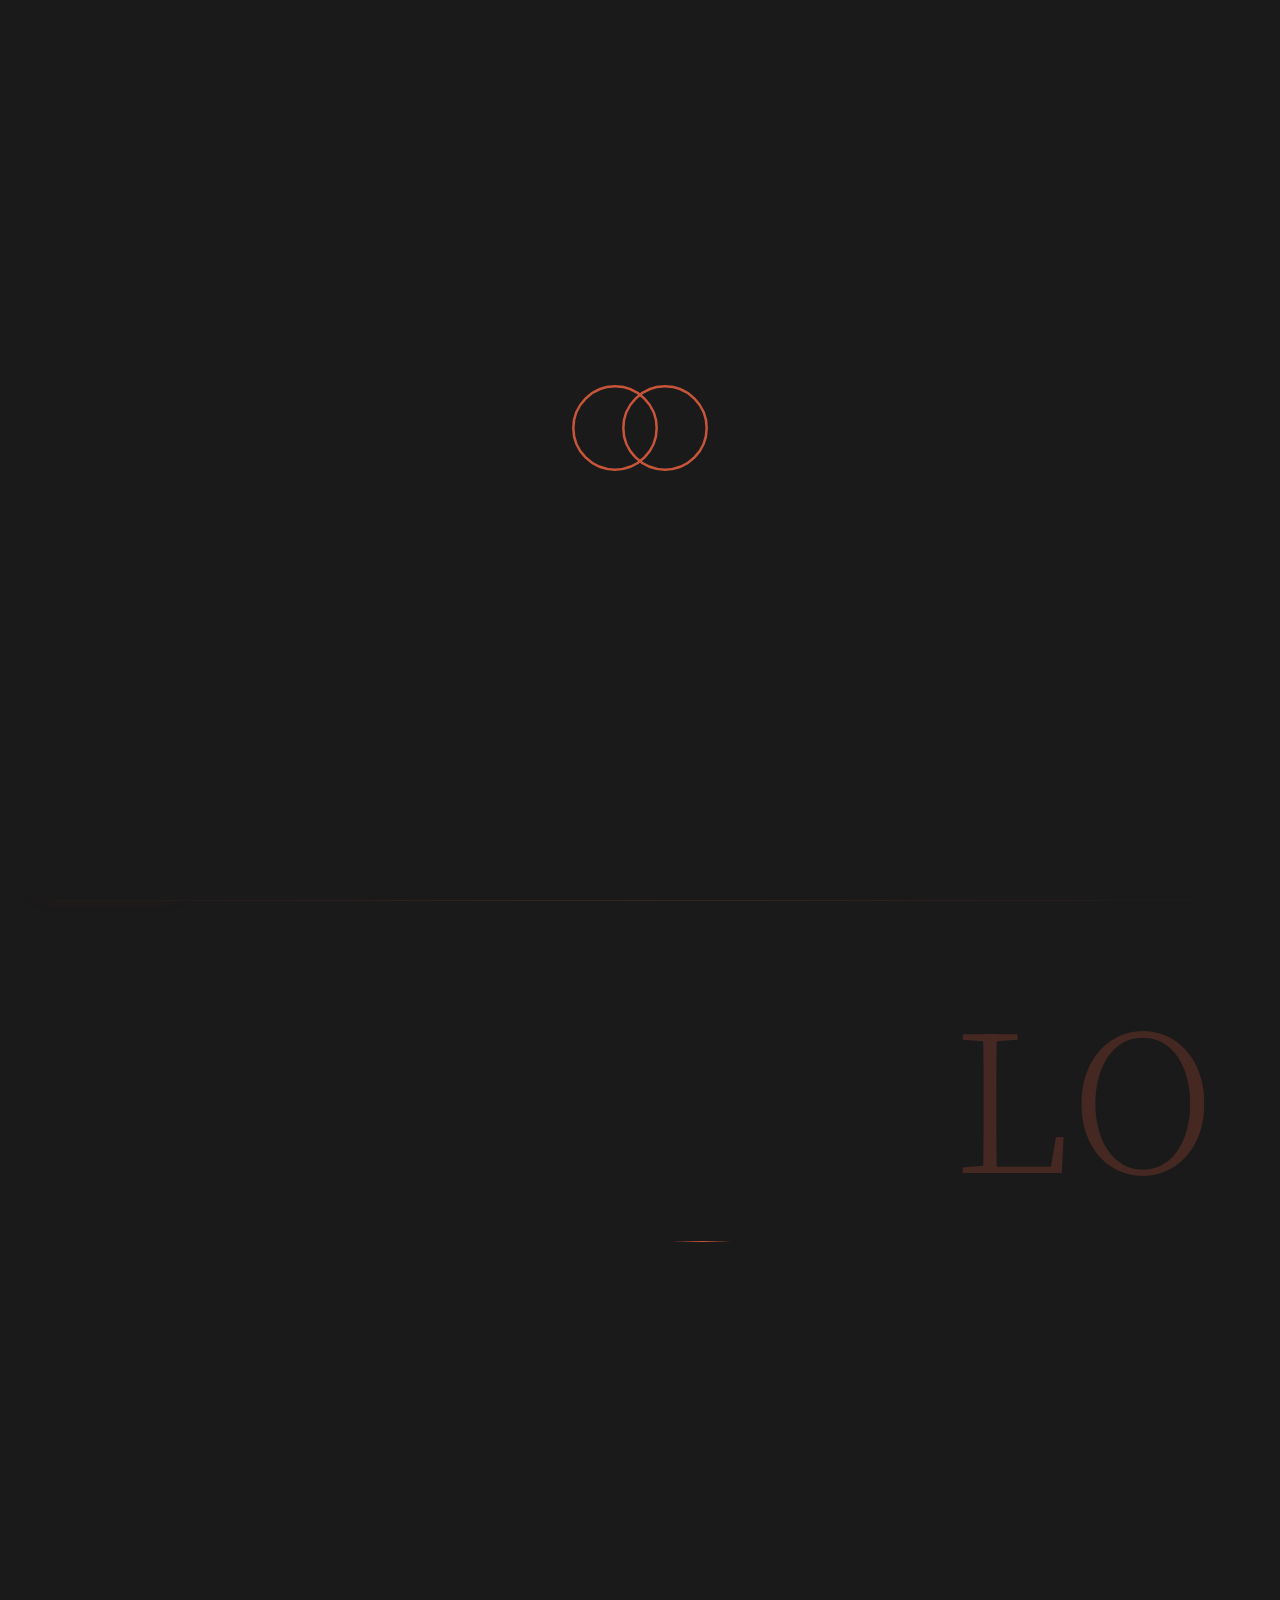
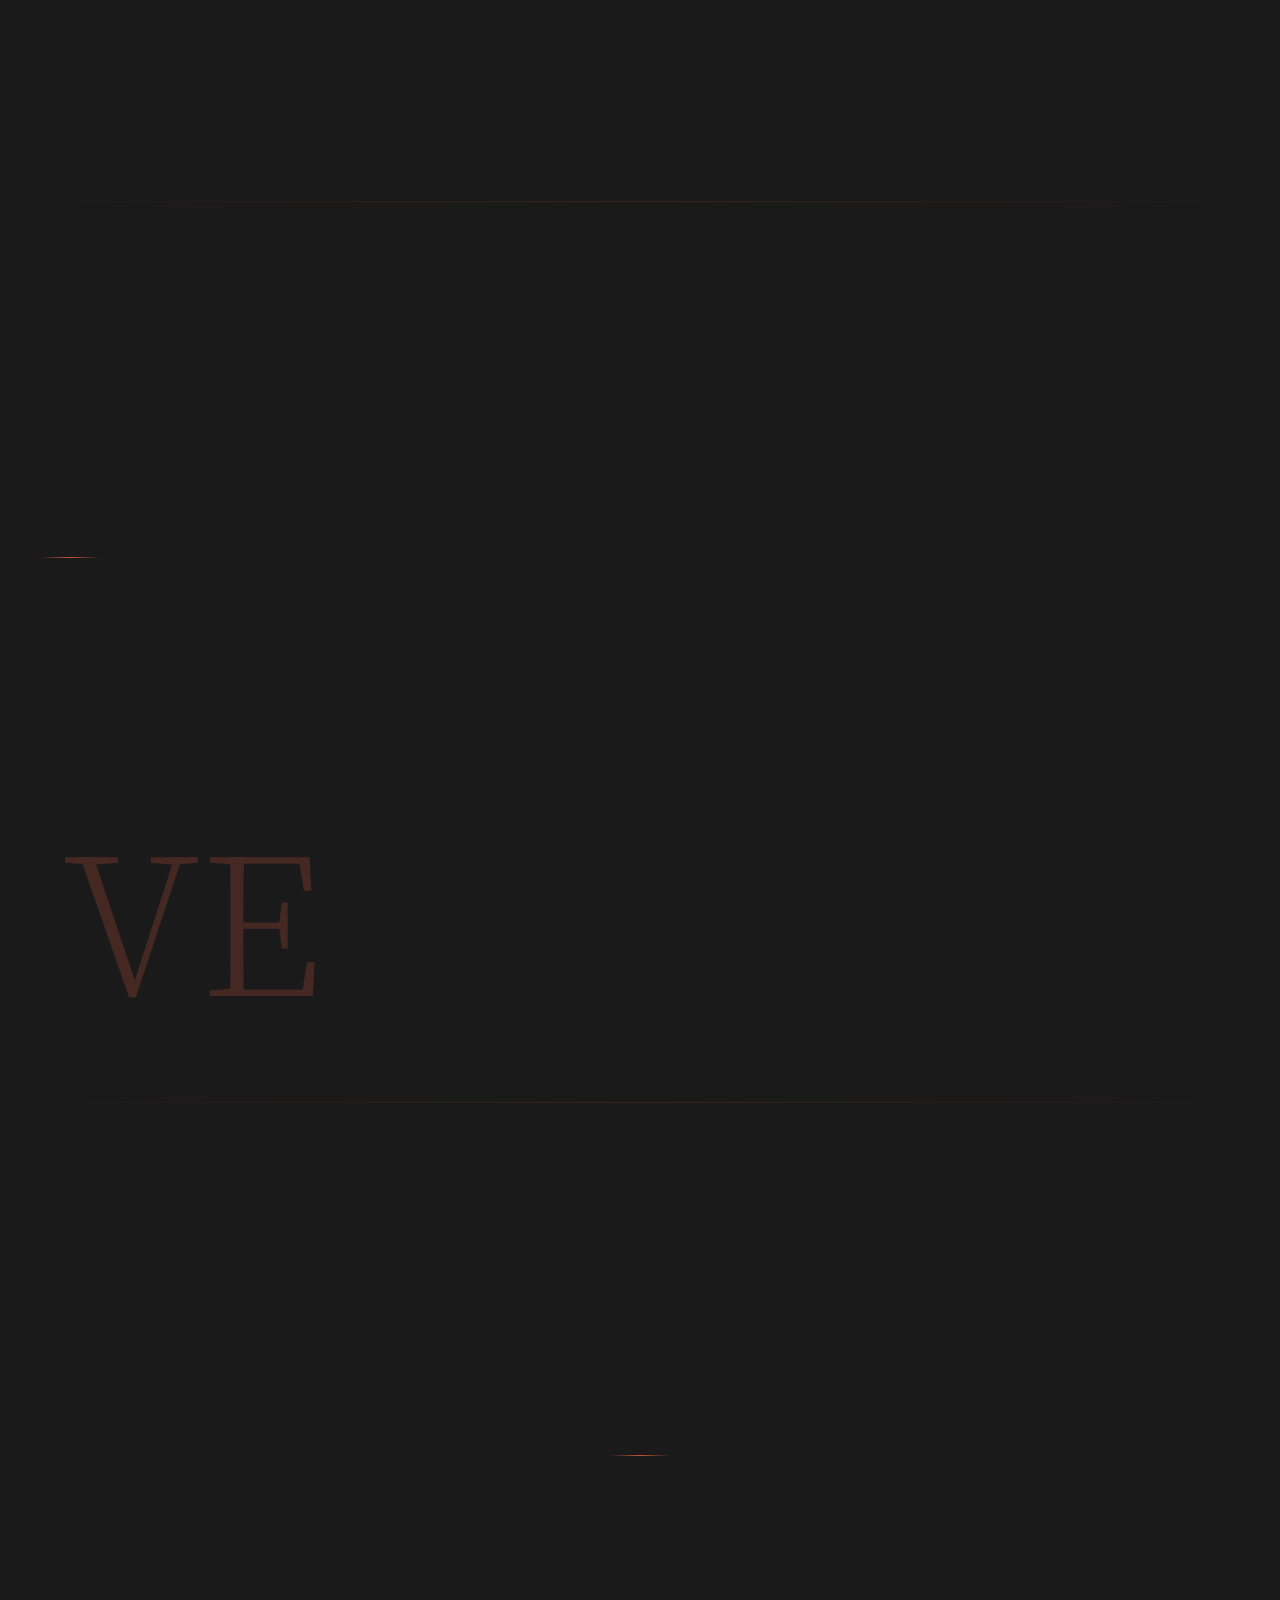
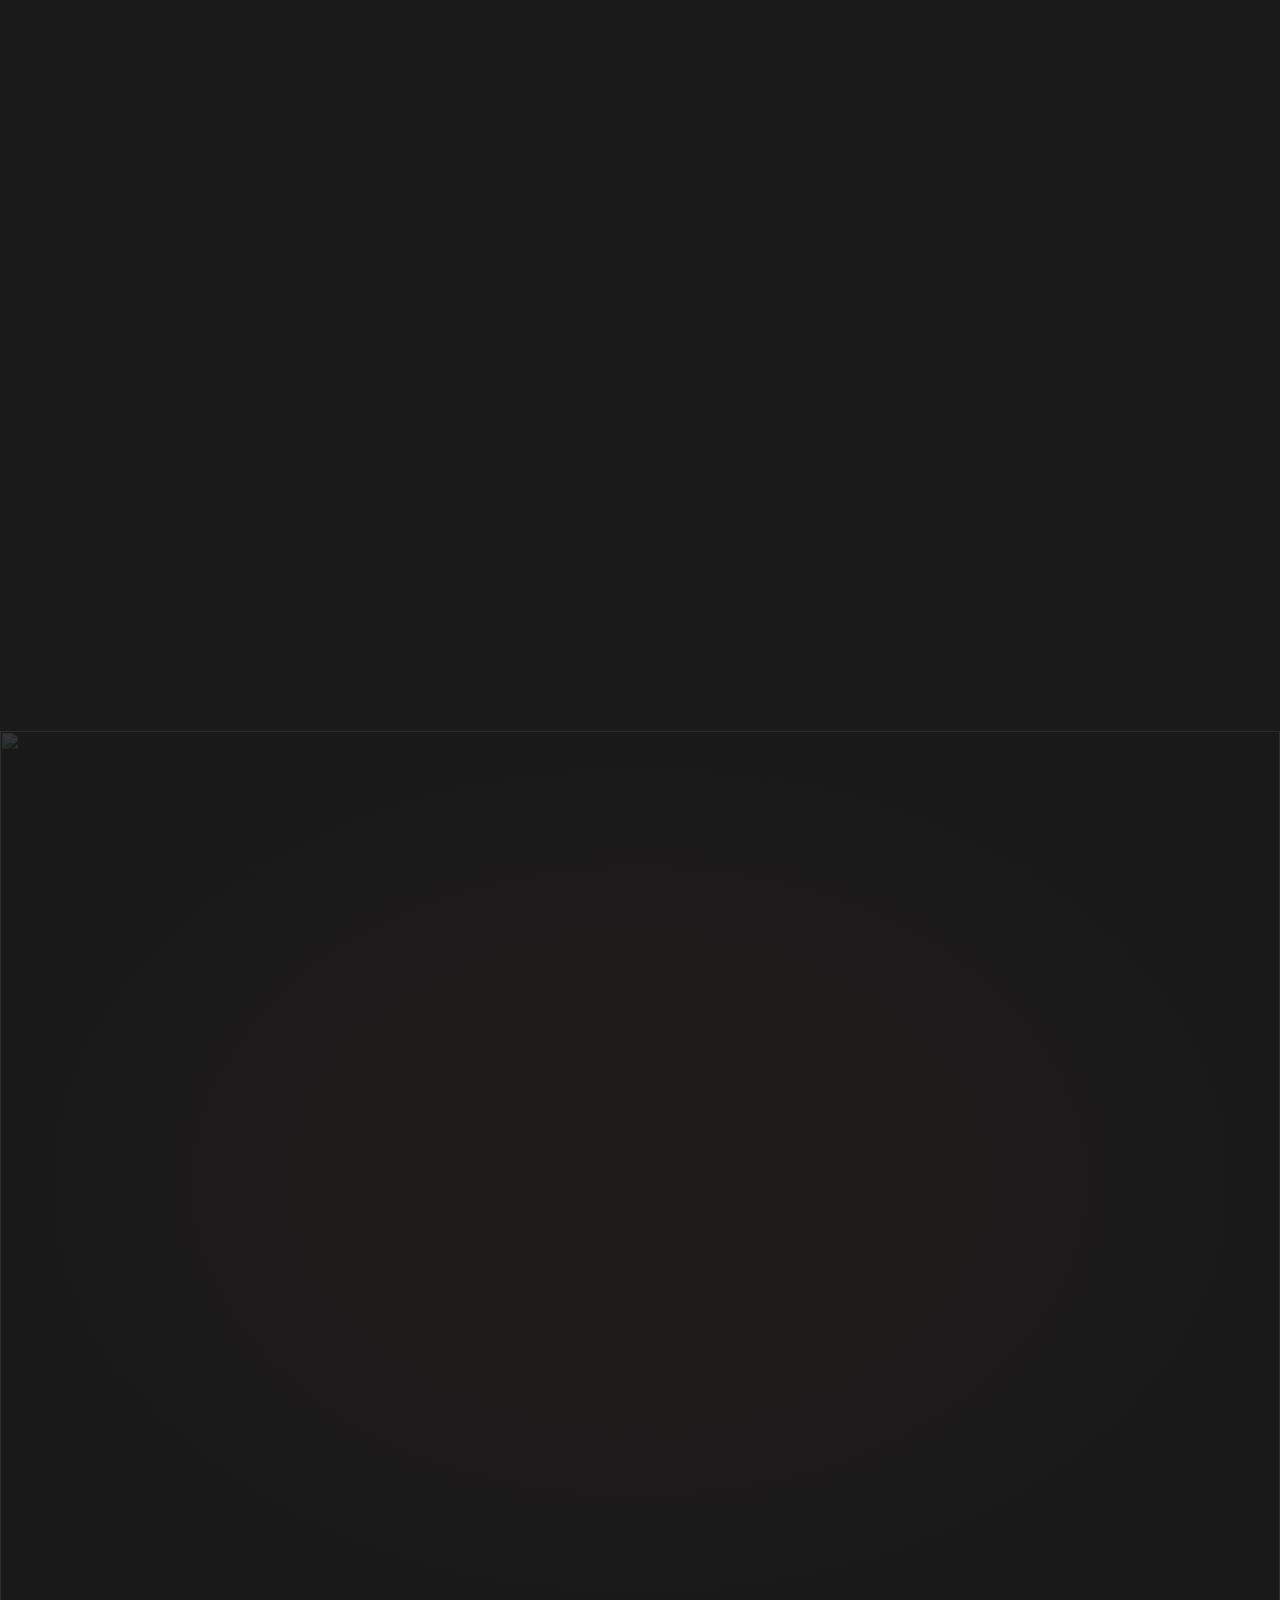
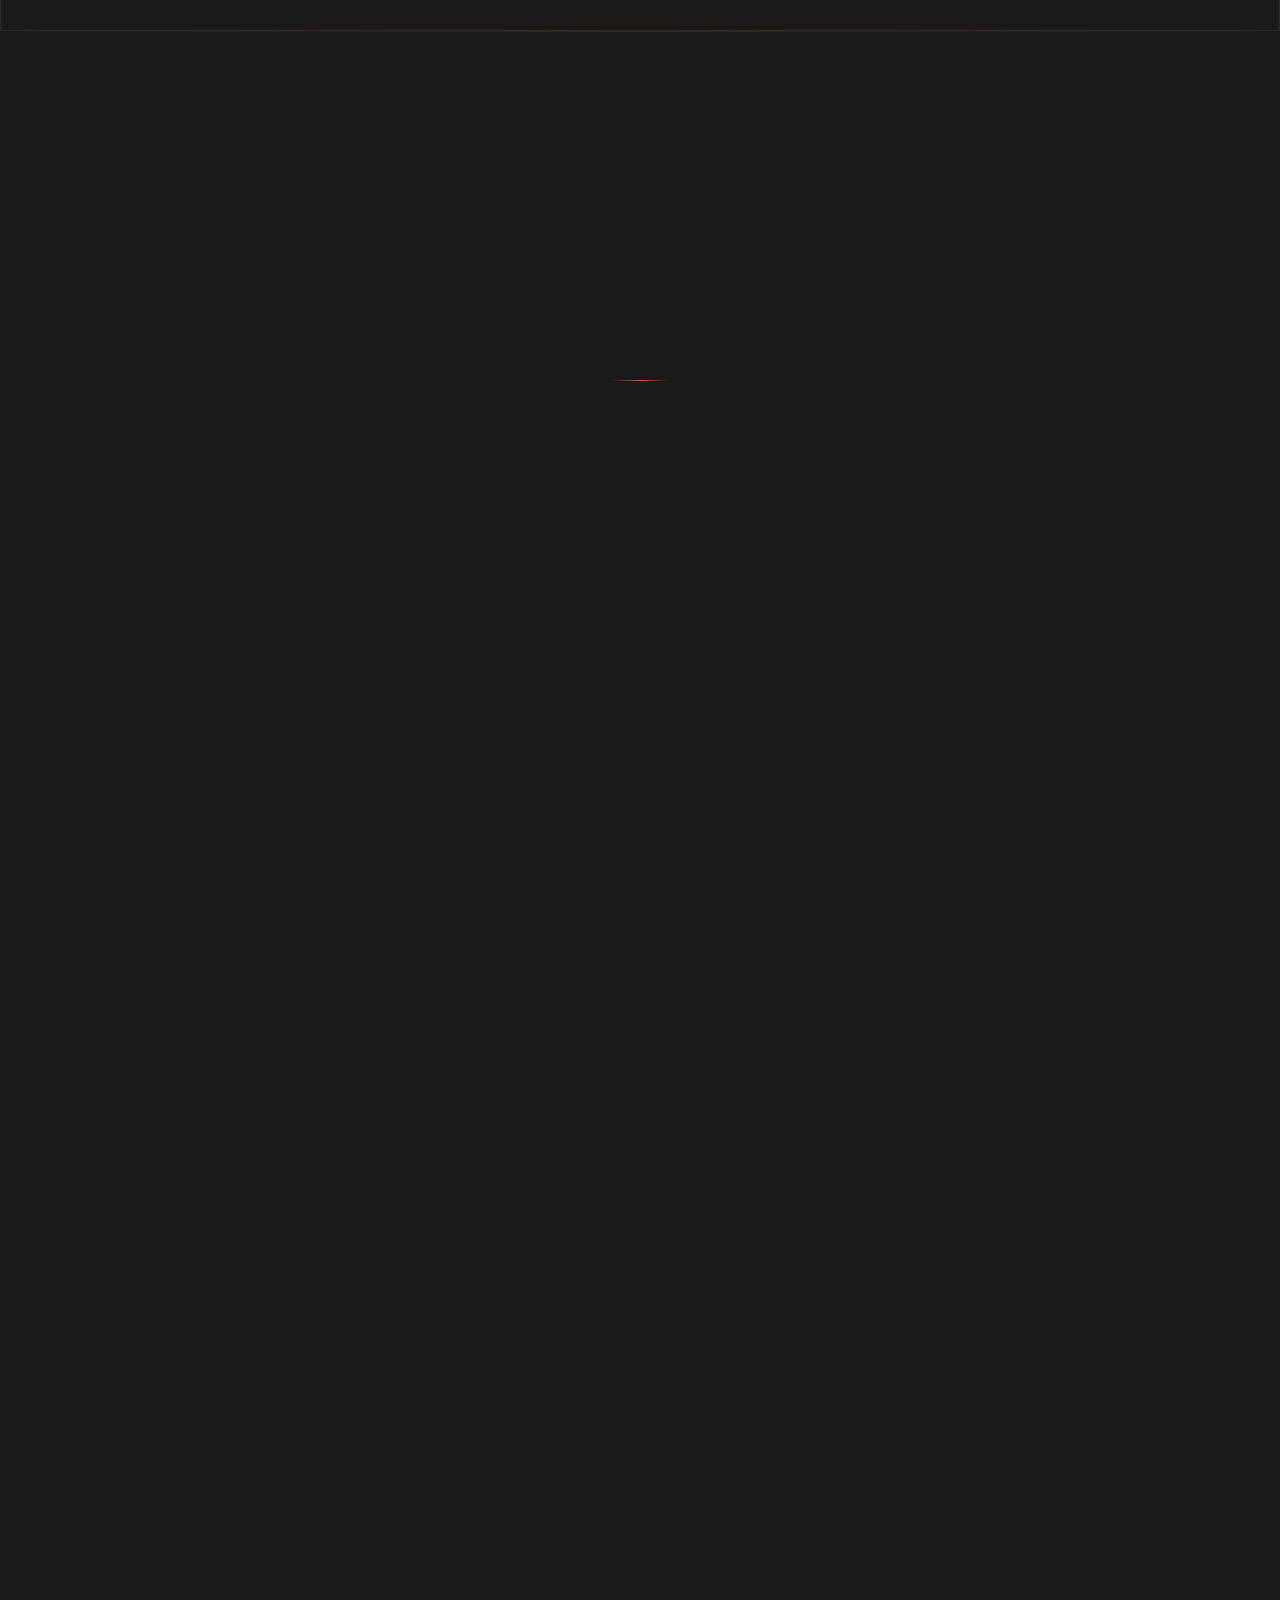
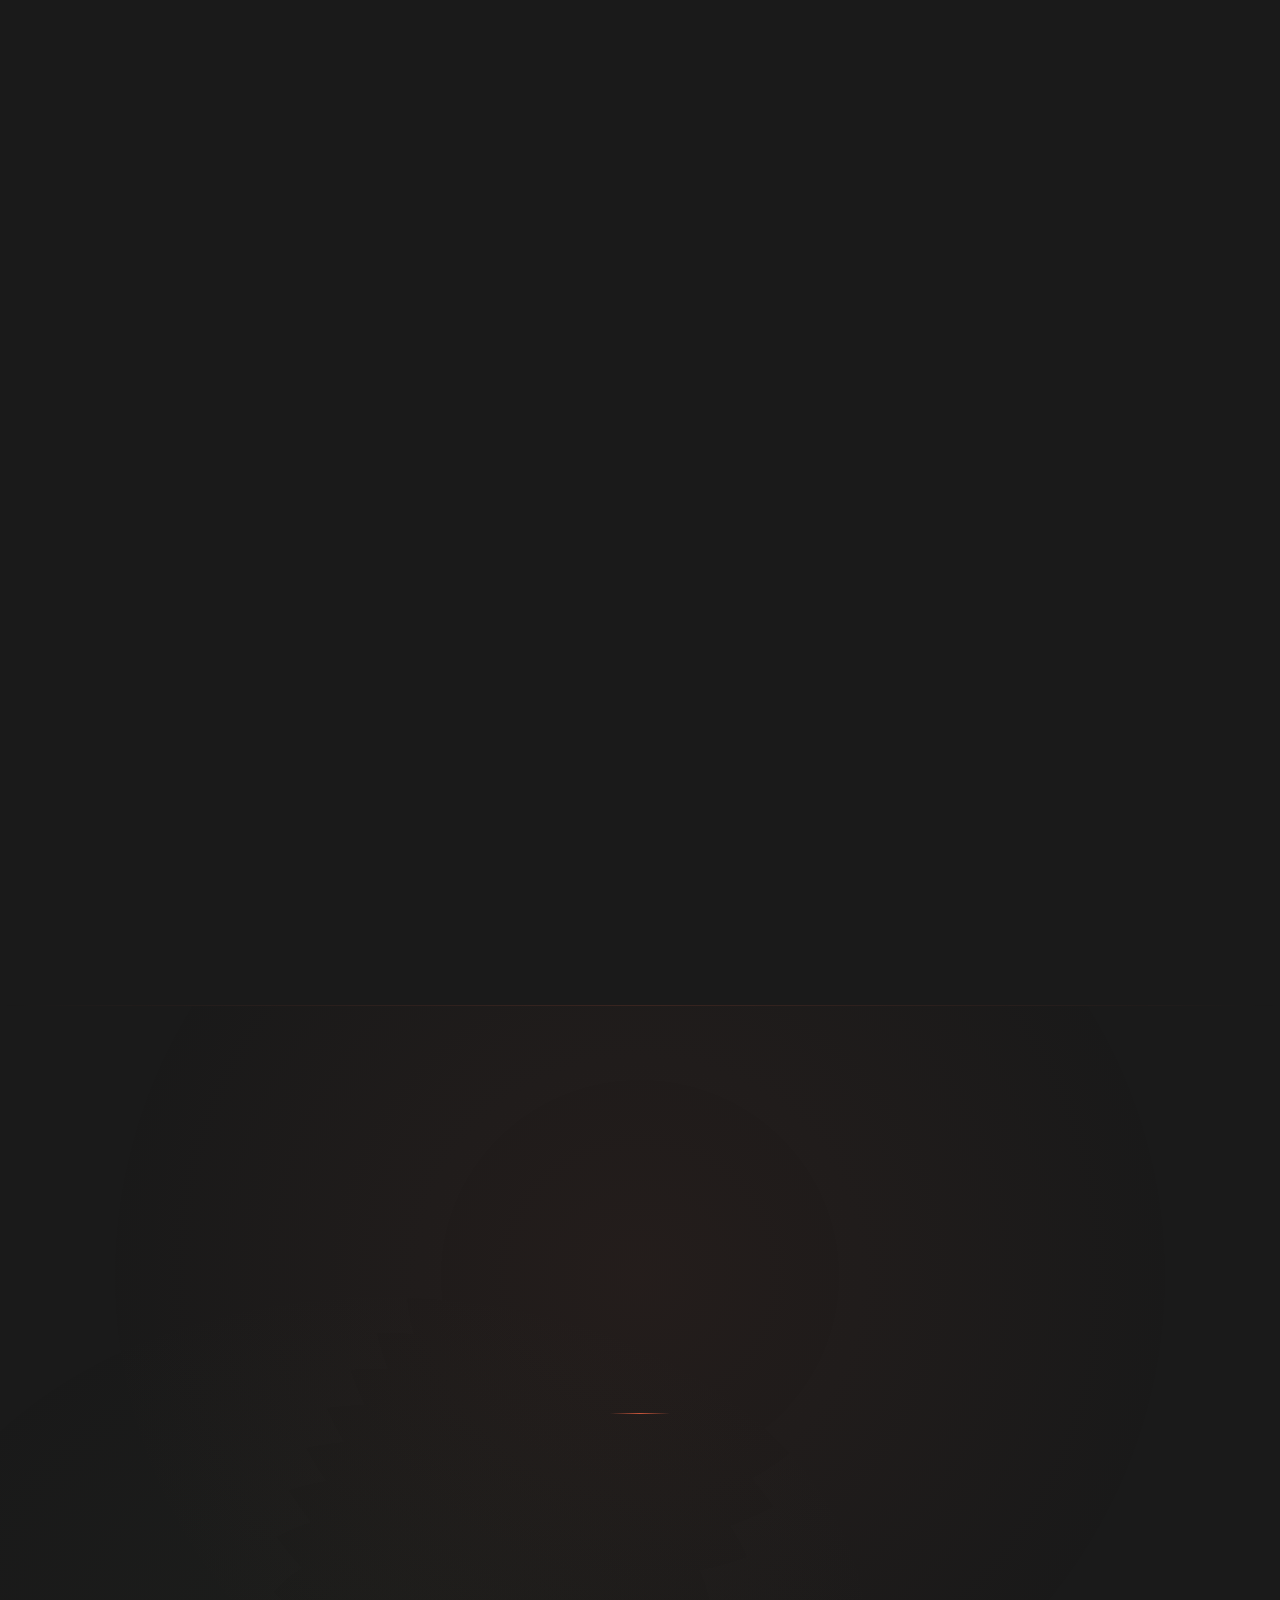
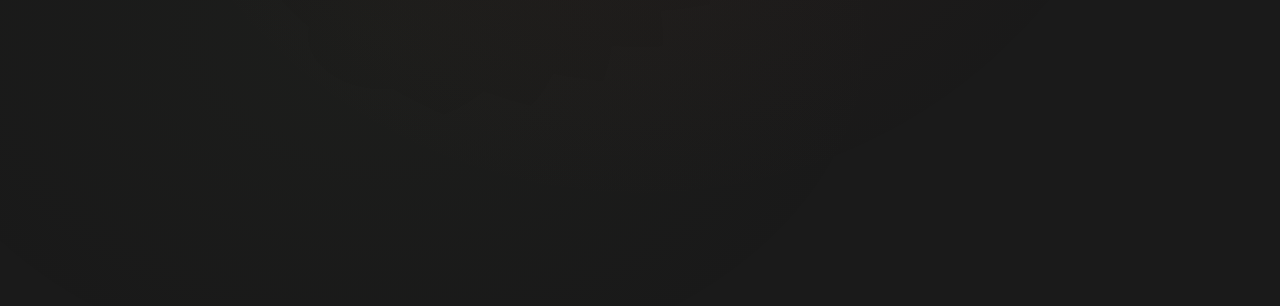
==== commit 4522d449: "[摘要] 手寫字調整" ====
--- a/index.html
+++ b/index.html
@@ -179,20 +179,16 @@
         <h2 class="intro-name">Shawn</h2>
         <p class="intro-name-jp">新郎</p>
         <div class="accent-line" style="margin: 0 0 1.5rem 0;"></div>
-        <p class="intro-bio" id="groom-bio">A dreamer, builder, and eternal optimist. Shawn brings warmth and laughter
-          to every room he enters. When he's not crafting beautiful code, you'll find him exploring new places with Emma
-          by his side.</p>
+        <p class="intro-bio" id="groom-bio">當個一點都不軟的軟體工程師。遇過提需求最多次的人是新娘，但Boss說了就是改，改了一定好，未來肯定更好。好上加好，喜上加喜</p>
         <div class="intro-timeline" id="groom-timeline">
           <div class="timeline-item"><span class="timeline-year">1997</span>
-            <p class="timeline-event">Born on August 1st — A Leo & An Ox</p>
+            <p class="timeline-event">Born on August 1st — 獅子座，永遠的綠豆嘉義人</p>
           </div>
           <div class="timeline-item"><span class="timeline-year">2019</span>
-            <p class="timeline-event">In Kangle Park by Zhongshan Station, I asked Emma if she was ready to be swept
-              away
-              in a storm of love.</p>
+            <p class="timeline-event">於中山站康樂公園，獲得同意交往許可</p>
           </div>
           <div class="timeline-item"><span class="timeline-year">2025</span>
-            <p class="timeline-event">The coolest proposal ever, right under Tokyo Tower</p>
+            <p class="timeline-event">在東京鐵塔底下，很帥很壯的求婚</p>
           </div>
         </div>
       </div>
@@ -261,19 +257,16 @@
         <h2 class="intro-name">Emma</h2>
         <p class="intro-name-jp">新娘</p>
         <div class="accent-line" style="margin: 0 0 1.5rem 0;"></div>
-        <p class="intro-bio" id="bride-bio">Graceful, creative, and endlessly kind. Emma's gentle spirit and radiant
-          smile light up Shawn's world. Together they share a love of adventure, good food, and building a beautiful
-          life.</p>
+        <p class="intro-bio" id="bride-bio">偶爾鏘鏘但專業一百的室內設計師。業主再機車難搞，只要回家找老公就會氣消就會好</p>
         <div class="intro-timeline" id="bride-timeline">
           <div class="timeline-item"><span class="timeline-year">1996</span>
-            <p class="timeline-event">Born on October 15th — A Libra & A Rat</p>
+            <p class="timeline-event">Born on October 15th — 天秤座，北投的新北投人</p>
           </div>
           <div class="timeline-item"><span class="timeline-year">2019</span>
-            <p class="timeline-event">At Kangle Park, she promised to be his girl.</p>
+            <p class="timeline-event">開始跟牛脾氣的獅子男在一起</p>
           </div>
           <div class="timeline-item"><span class="timeline-year">2025</span>
-            <p class="timeline-event">We went to Tokyo for a friend's wedding, and that’s where I also became a
-              bride-to-be.</p>
+            <p class="timeline-event">在東京鐵塔底下哭著說我願意，事後發現獅子男單膝下跪時間太短了</p>
           </div>
         </div>
       </div>
--- a/styles.css
+++ b/styles.css
@@ -1066,6 +1066,7 @@
   }
 
   .intro-bio {
+    text-align: left;
     max-width: 100%;
   }
 
@@ -1696,13 +1697,13 @@
   }
 
   .hw-bg img {
-    object-position: 70% center;
+    object-position: 60% center;
   }
 
   .hw-portrait {
-    top: 6rem;
+    top: 1rem;
     left: -1rem;
-    width: calc(100% - 2rem);
+    width: 130%;
   }
 }
 
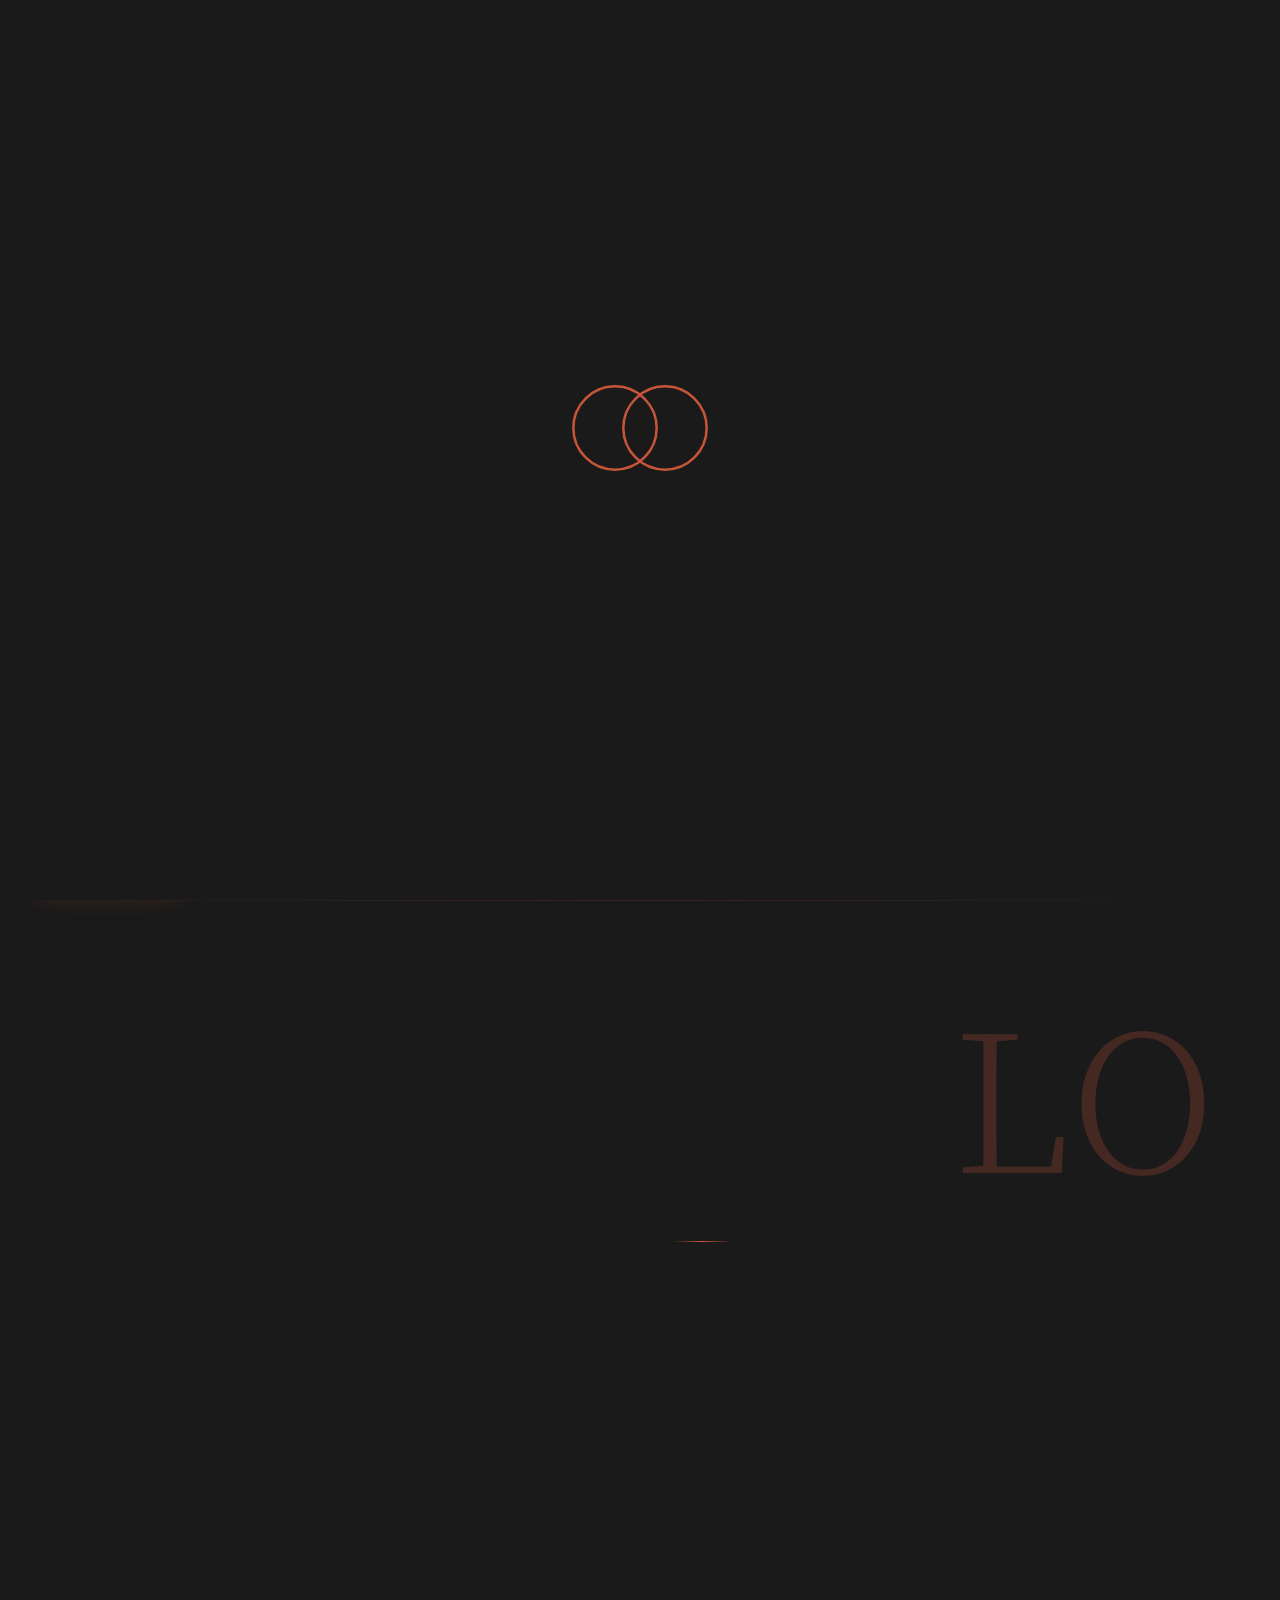
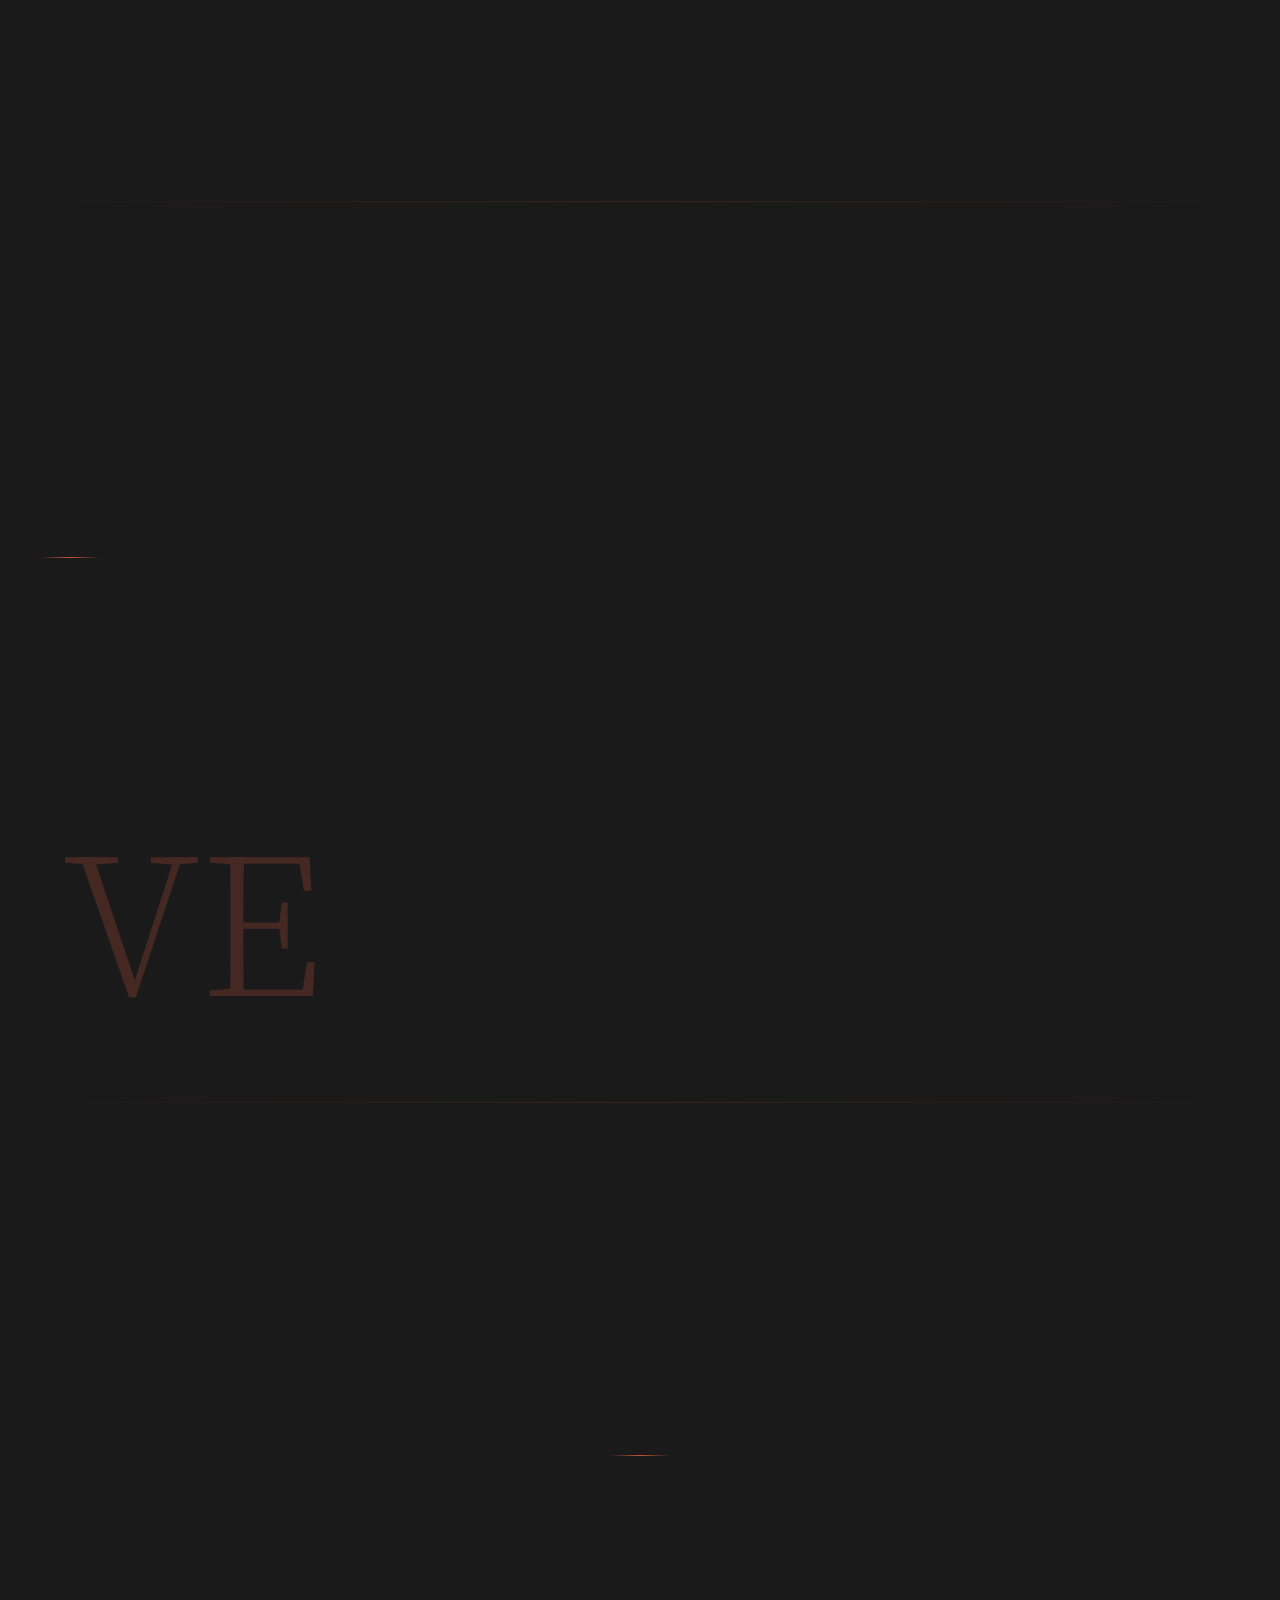
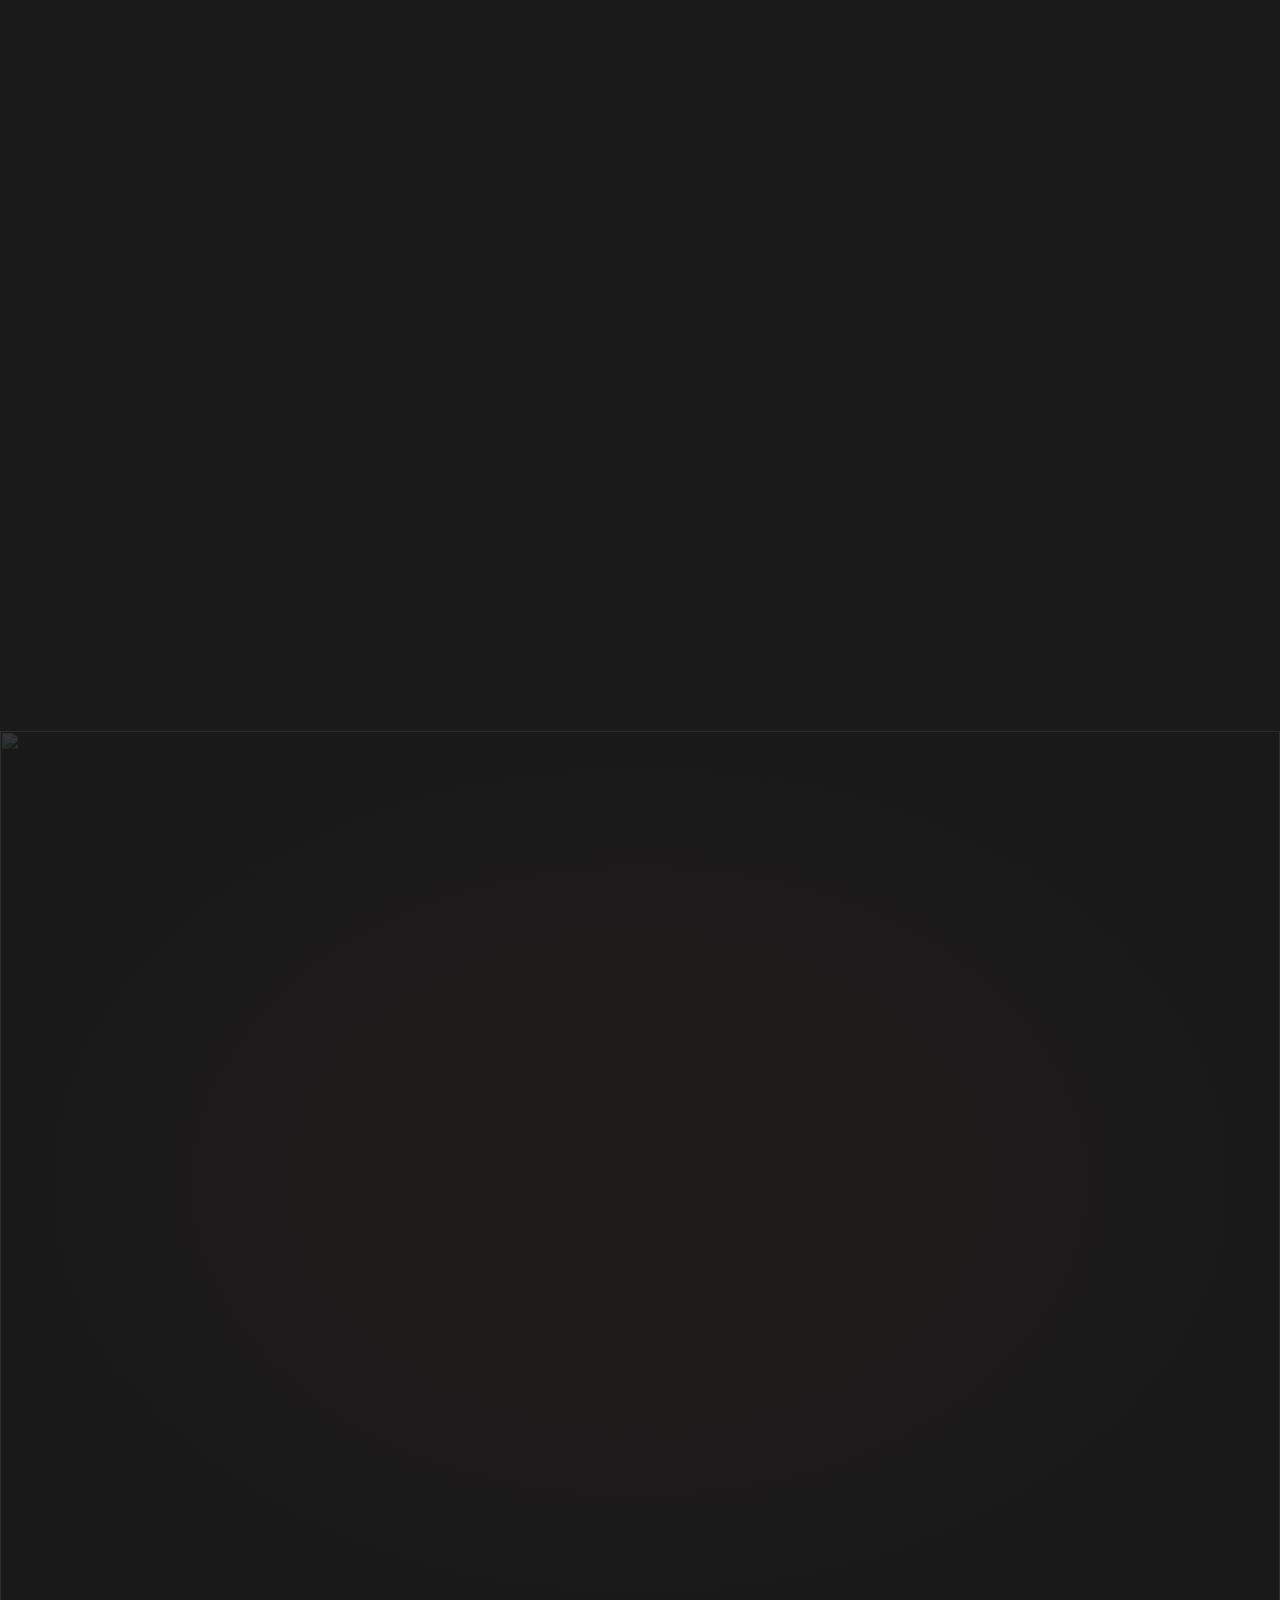
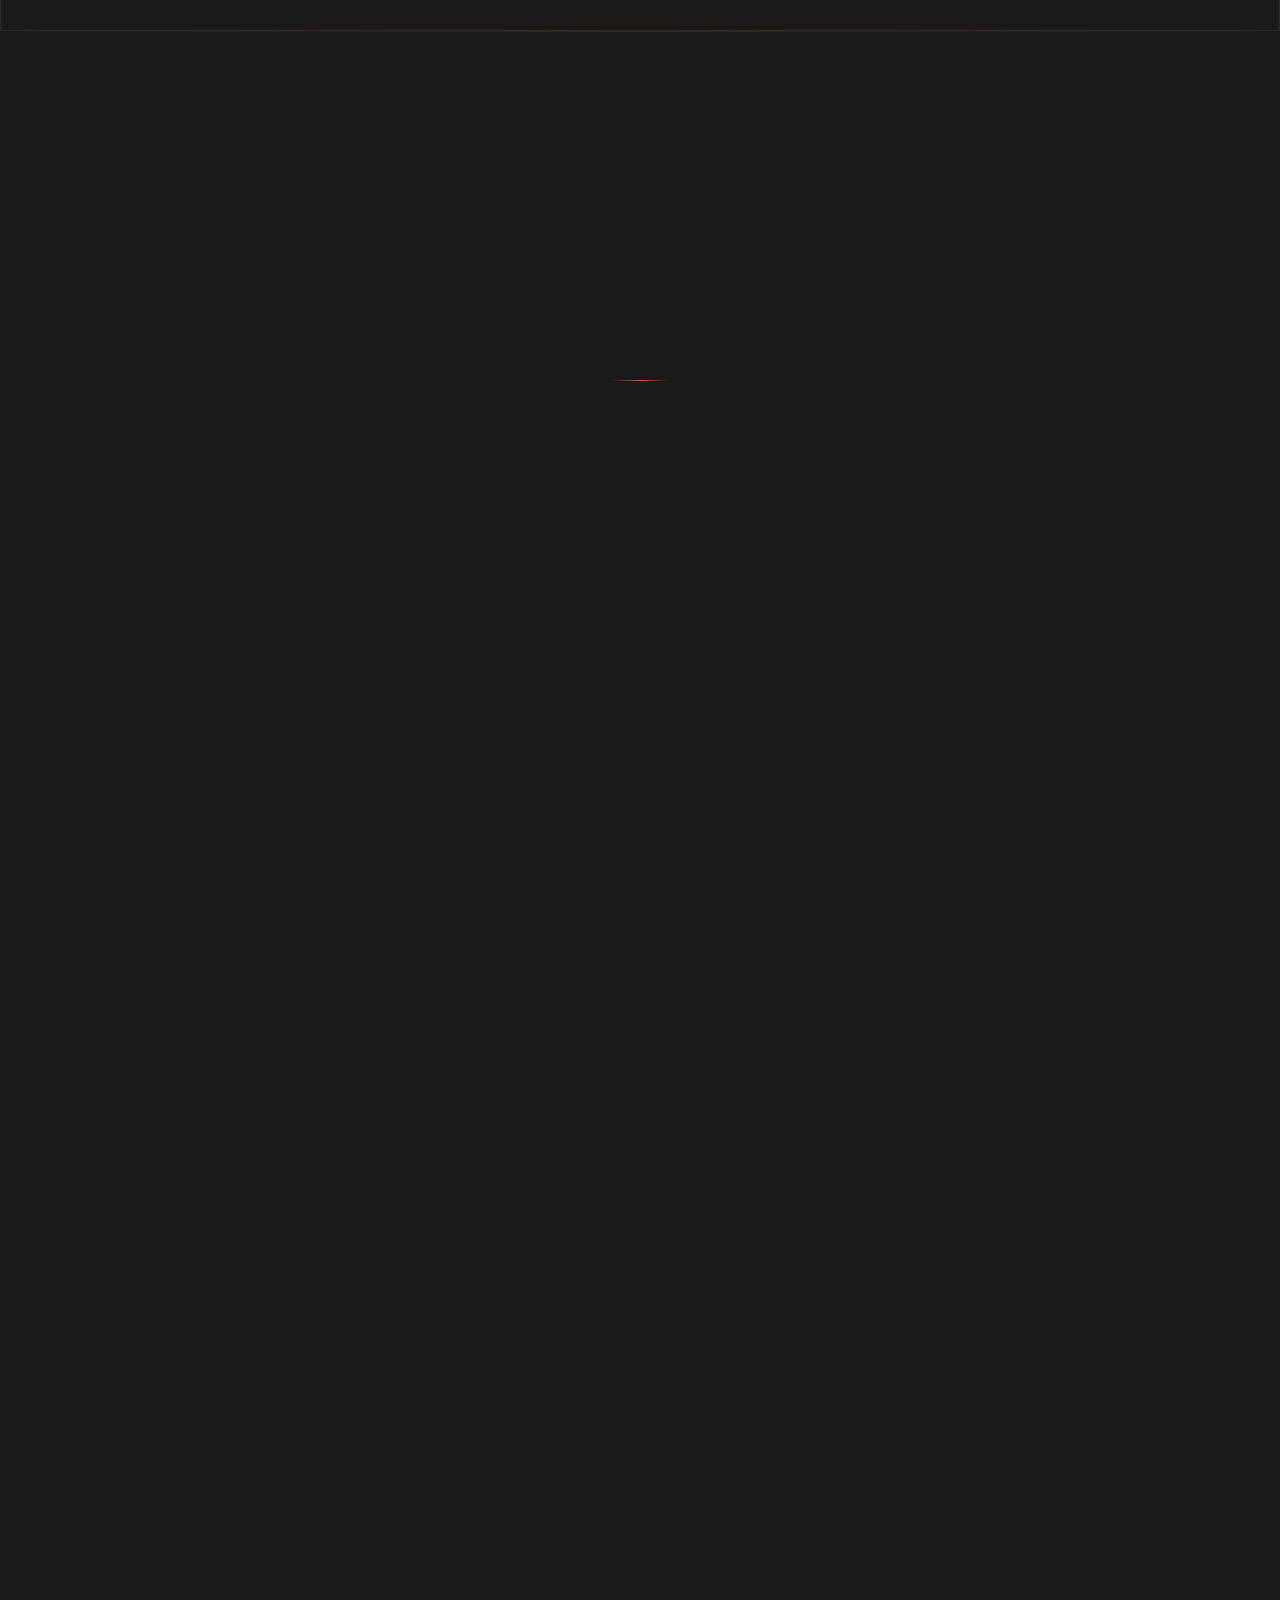
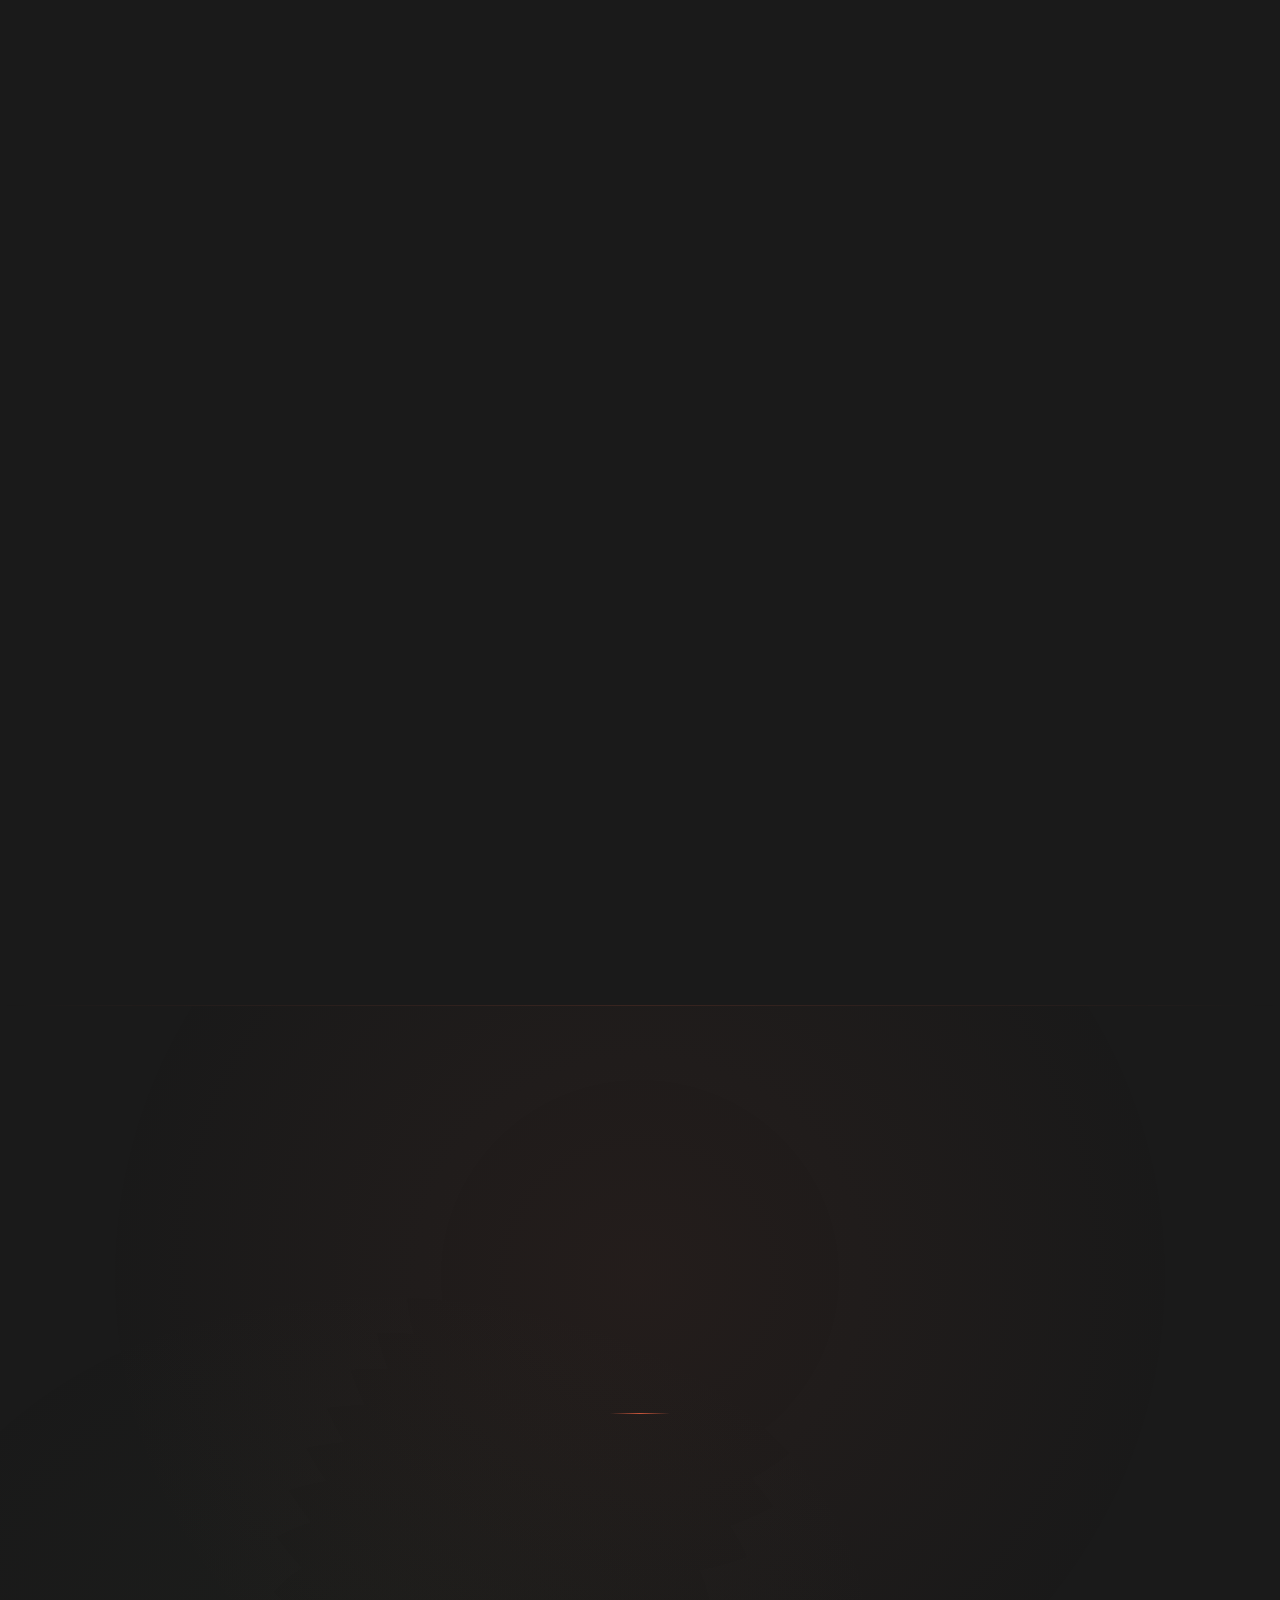
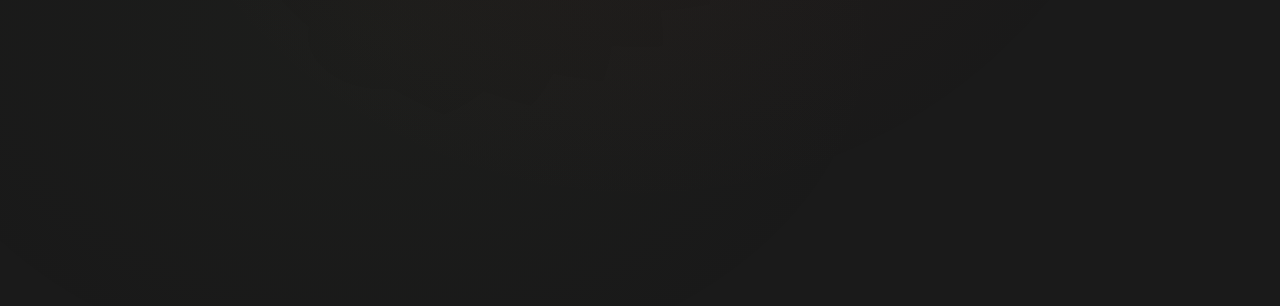
==== commit beb7ca14: "[異動] 調整桌子佈局" ====
--- a/index.html
+++ b/index.html
@@ -5,7 +5,7 @@
   <meta charset="UTF-8">
   <meta name="viewport" content="width=device-width, initial-scale=1.0">
   <title>Shawn & Emma Wedding</title>
-  <link rel="icon" type="image/svg+xml" href="/favicon.svg">
+  <link rel="icon" type="image/svg+xml" href="./favicon.svg">
 
   <link rel="preconnect" href="https://fonts.googleapis.com">
   <link rel="preconnect" href="https://fonts.gstatic.com" crossorigin>
@@ -471,6 +471,7 @@
       <div class="accent-line"></div>
     </div>
     <div class="masonry-grid" id="masonryGrid">
+      <!-- 1 -->
       <div class="masonry-item" style="--aspect:3/4;">
         <div class="masonry-item-inner">
           <div class="masonry-item-bg"><img
@@ -479,6 +480,7 @@
           </div>
         </div>
       </div>
+      <!-- 2 -->
       <div class="masonry-item" style="--aspect:4/5;">
         <div class="masonry-item-inner">
           <div class="masonry-item-bg"><img
@@ -486,76 +488,91 @@
               alt="Memory" loading="lazy" style="width:100%;height:100%;object-fit:cover;"></div>
         </div>
       </div>
+      <!-- 3 -->
       <div class="masonry-item" style="--aspect:1/1;">
         <div class="masonry-item-inner">
           <div class="masonry-item-bg"><img
-              src="https://res.cloudinary.com/dnqduthcp/image/upload/v1775293861/HO-15_xj6xrj.jpg" alt="Memory"
+              src="https://res.cloudinary.com/dnqduthcp/image/upload/v1775923856/IMG_4995_dheo0p.jpg" alt="Memory"
               loading="lazy" style="width:100%;height:100%;object-fit:cover;"></div>
         </div>
       </div>
+      <!-- 4 -->
       <div class="masonry-item" style="--aspect:3/4;">
         <div class="masonry-item-inner">
           <div class="masonry-item-bg"><img
-              src="https://res.cloudinary.com/dnqduthcp/image/upload/v1775293863/HO-16_udsybr.jpg" alt="Memory"
+              src="https://res.cloudinary.com/dnqduthcp/image/upload/v1775923855/IMG_4991_bwbq8m.jpg" alt="Memory"
               loading="lazy" style="width:100%;height:100%;object-fit:cover;"></div>
         </div>
       </div>
+      <!-- 5 -->
       <div class="masonry-item" style="--aspect:4/3;">
         <div class="masonry-item-inner">
           <div class="masonry-item-bg"><img
-              src="https://res.cloudinary.com/dnqduthcp/image/upload/v1775293809/HO-17_f5gv21.jpg" alt="Memory"
+              src="https://res.cloudinary.com/dnqduthcp/image/upload/v1775923855/IMG_4992_izdqg8.jpg" alt="Memory"
               loading="lazy" style="width:100%;height:100%;object-fit:cover;"></div>
         </div>
       </div>
+      <!-- 6 -->
       <div class="masonry-item" style="--aspect:3/4;">
         <div class="masonry-item-inner">
           <div class="masonry-item-bg"><img
-              src="https://res.cloudinary.com/dnqduthcp/image/upload/v1775293804/HO-18_wifg9f.jpg" alt="Memory"
+              src="https://res.cloudinary.com/dnqduthcp/image/upload/v1775923855/Emma_Shawn_NICE_3635_qmh68y.jpg"
+              alt="Memory" loading="lazy" style="width:100%;height:100%;object-fit:cover;"></div>
+        </div>
+      </div>
+      <!-- 7 -->
+      <div class="masonry-item" style="--aspect:5/4;">
+        <div class="masonry-item-inner">
+          <div class="masonry-item-bg"><img
+              src="https://res.cloudinary.com/dnqduthcp/image/upload/v1775923855/IMG_4990_oqpjsx.jpg" alt="Memory"
               loading="lazy" style="width:100%;height:100%;object-fit:cover;"></div>
         </div>
       </div>
-      <div class="masonry-item" style="--aspect:5/4;">
-        <div class="masonry-item-inner">
-          <div class="masonry-item-bg"><img
-              src="https://res.cloudinary.com/dnqduthcp/image/upload/v1775293804/HO-19_sqaiss.jpg" alt="Memory"
+      <!-- 9 -->
+      <div class="masonry-item" style="--aspect:3/4;">
+        <div class="masonry-item-inner">
+          <div class="masonry-item-bg"><img
+              src="https://res.cloudinary.com/dnqduthcp/image/upload/v1775923854/Emma_Shawn_NICE_4481_oxjmpp.jpg"
+              alt="Memory" loading="lazy" style="width:100%;height:100%;object-fit:cover;object-position: 20% 90%;">
+          </div>
+        </div>
+      </div>
+      <!-- 10 -->
+      <div class="masonry-item" style="--aspect:1/1;">
+        <div class="masonry-item-inner">
+          <div class="masonry-item-bg"><img
+              src="https://res.cloudinary.com/dnqduthcp/image/upload/v1775923854/HSU_3853_xo5mks.jpg" alt="Memory"
               loading="lazy" style="width:100%;height:100%;object-fit:cover;"></div>
         </div>
       </div>
-      <div class="masonry-item" style="--aspect:3/4;">
-        <div class="masonry-item-inner">
-          <div class="masonry-item-bg"><img
-              src="https://res.cloudinary.com/dnqduthcp/image/upload/v1775293805/HO-20_gz2ofg.jpg" alt="Memory"
+      <!-- 11 -->
+      <div class="masonry-item" style="--aspect:4/5;">
+        <div class="masonry-item-inner">
+          <div class="masonry-item-bg"><img
+              src="https://res.cloudinary.com/dnqduthcp/image/upload/v1775923854/IMG_1285_omhtgg.jpg" alt="Memory"
               loading="lazy" style="width:100%;height:100%;object-fit:cover;"></div>
         </div>
       </div>
-      <div class="masonry-item" style="--aspect:1/1;">
-        <div class="masonry-item-inner">
-          <div class="masonry-item-bg"><img
-              src="https://res.cloudinary.com/dnqduthcp/image/upload/v1775293803/HO-21_djotq1.jpg" alt="Memory"
-              loading="lazy" style="width:100%;height:100%;object-fit:cover;"></div>
-        </div>
-      </div>
+
+      <!-- 12 -->
       <div class="masonry-item" style="--aspect:4/5;">
         <div class="masonry-item-inner">
           <div class="masonry-item-bg"><img
-              src="https://res.cloudinary.com/dnqduthcp/image/upload/v1775293800/HO-22_jp94v9.jpg" alt="Memory"
-              loading="lazy" style="width:100%;height:100%;object-fit:cover;"></div>
-        </div>
-      </div>
-      <div class="masonry-item" style="--aspect:3/4;">
-        <div class="masonry-item-inner">
-          <div class="masonry-item-bg"><img
-              src="https://res.cloudinary.com/dnqduthcp/image/upload/v1775293867/HO-13_cqspvd.jpg" alt="Memory"
-              loading="lazy" style="width:100%;height:100%;object-fit:cover;"></div>
-        </div>
-      </div>
-      <div class="masonry-item" style="--aspect:4/3;">
-        <div class="masonry-item-inner">
-          <div class="masonry-item-bg"><img
-              src="https://res.cloudinary.com/dnqduthcp/image/upload/v1775293872/HO-14_biehkk.jpg" alt="Memory"
-              loading="lazy" style="width:100%;height:100%;object-fit:cover;"></div>
-        </div>
-      </div>
+              src="https://res.cloudinary.com/dnqduthcp/image/upload/v1775924537/Emma_Shawn_NICE_3798_xk262j.jpg"
+              alt="Memory" loading="lazy" style="width:100%;height:100%;object-fit:cover;"></div>
+        </div>
+      </div>
+      <!-- 13 -->
+      <div class="masonry-item" style="--aspect:4/5;">
+        <div class="masonry-item-inner">
+          <div class="masonry-item-bg"><img
+              src="https://res.cloudinary.com/dnqduthcp/image/upload/v1775924536/Emma_Shawn_NICE_4360_etdmhx.jpg"
+              alt="Memory" loading="lazy" style="width:100%;height:100%;object-fit:cover;object-position: 20% 90%;">
+          </div>
+        </div>
+      </div>
+
+
     </div>
   </section>
   <div class="section-divider"></div>
@@ -569,7 +586,7 @@
       <h2 class="footer-date">2026. 05. 17</h2>
       <p class="footer-date-jp">二〇二六年 五月 十七日</p>
       <div class="accent-line"></div>
-      <p class="footer-location">皇家薇庭</p>
+      <p class="footer-location">皇家薇庭 綠堤花園廳</p>
       <p class="footer-address">莊敬路二段369號<br>桃園市, 桃園區</p>
       <p class="footer-message">"O ever youthful, O ever weeping"</p>
       <!-- <p class="footer-message">"Love is the one thing that transcends time and space"</p> -->
@@ -580,8 +597,7 @@
 
 
   <!-- 座位查詢 -->
-  <a href="seat.html" target="_blank" rel="noopener noreferrer" id="seating-trigger" class="portal-btn seating-btn"
-    style="pointer-events:none;opacity:0.3;cursor:default;">
+  <a href="seat.html" target="_blank" rel="noopener noreferrer" id="seating-trigger" class="portal-btn seating-btn">
     <svg viewBox="0 0 24 24" fill="none" stroke="currentColor" stroke-width="2" stroke-linecap="round"
       stroke-linejoin="round">
       <rect x="2" y="7" width="20" height="14" rx="2" ry="2"></rect>
--- a/styles.css
+++ b/styles.css
@@ -1679,8 +1679,8 @@
 
 .hw-portrait {
   position: absolute;
-  top: 17rem;
-  left: 15rem;
+  top: 2rem;
+  left: 4rem;
   width: 1000px;
   z-index: 3;
   opacity: 0;
@@ -1702,7 +1702,7 @@
 
   .hw-portrait {
     top: 1rem;
-    left: -1rem;
+    left: -2rem;
     width: 130%;
   }
 }
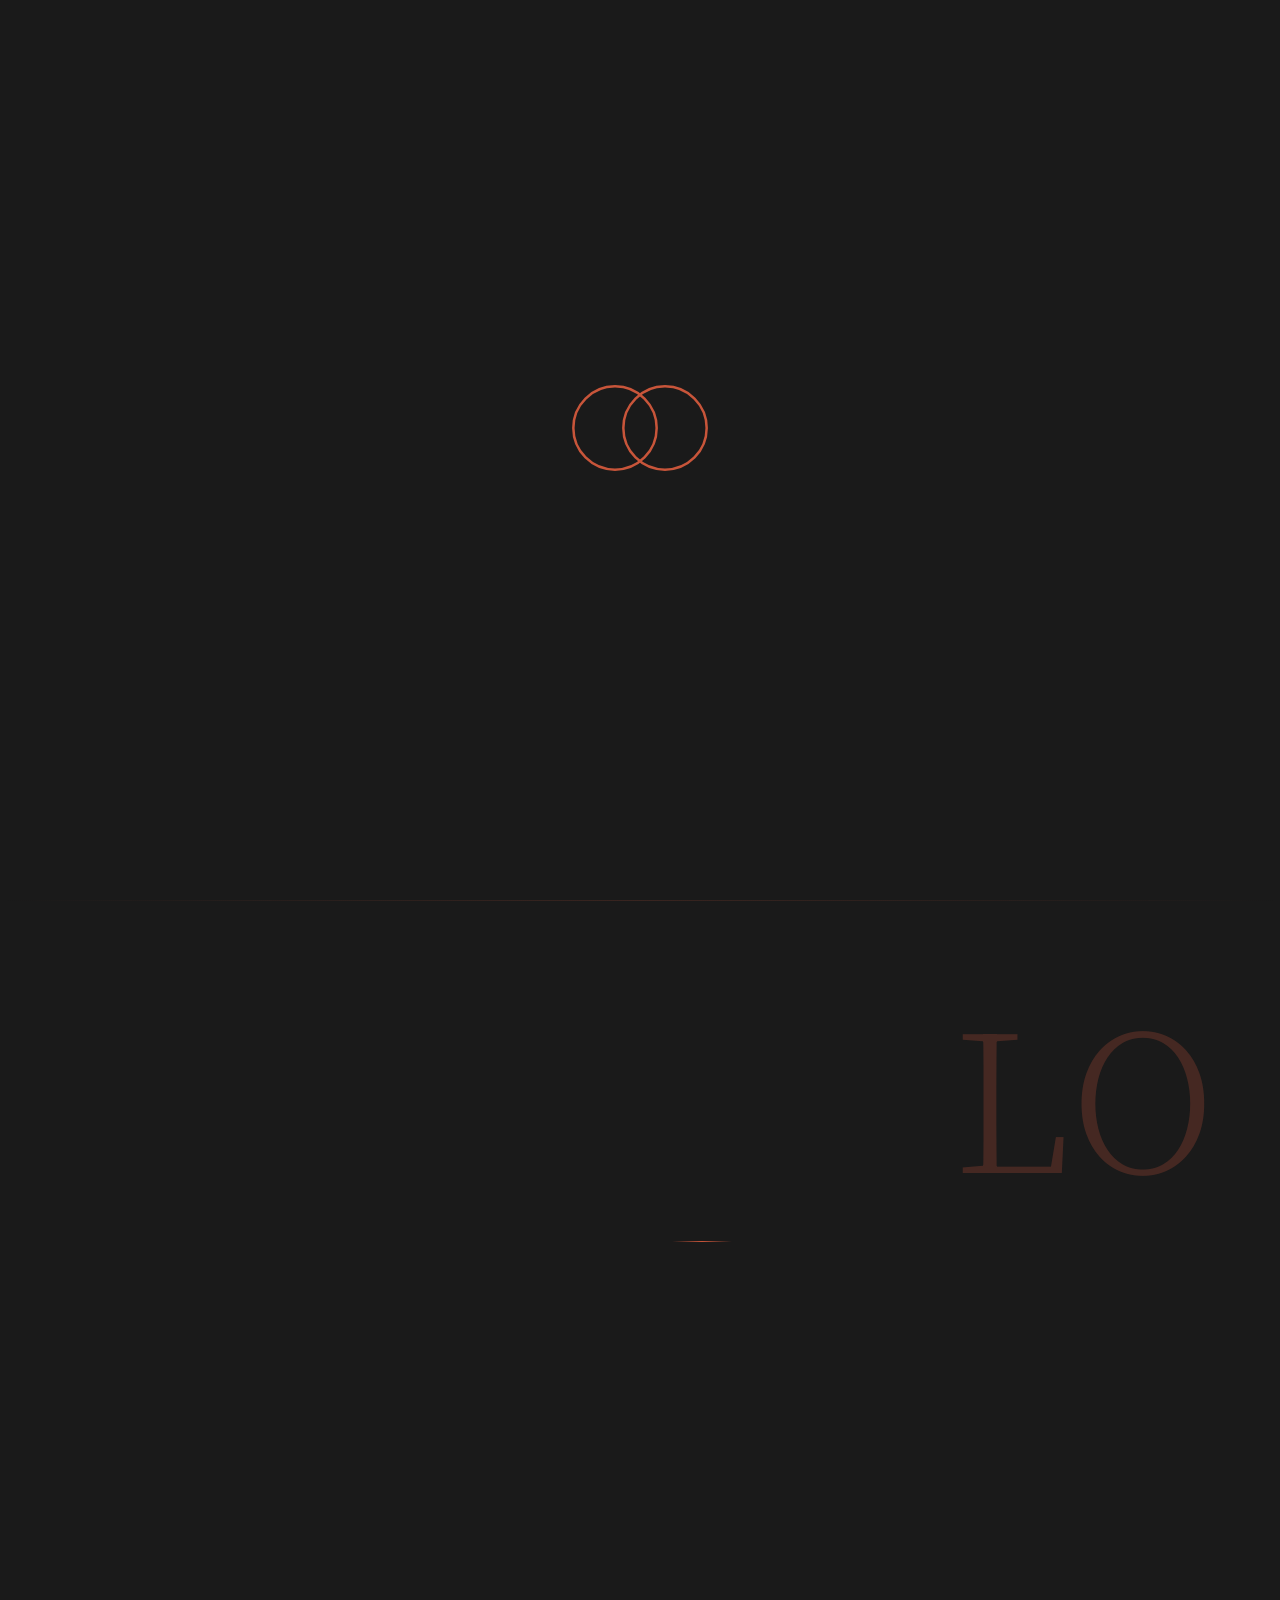
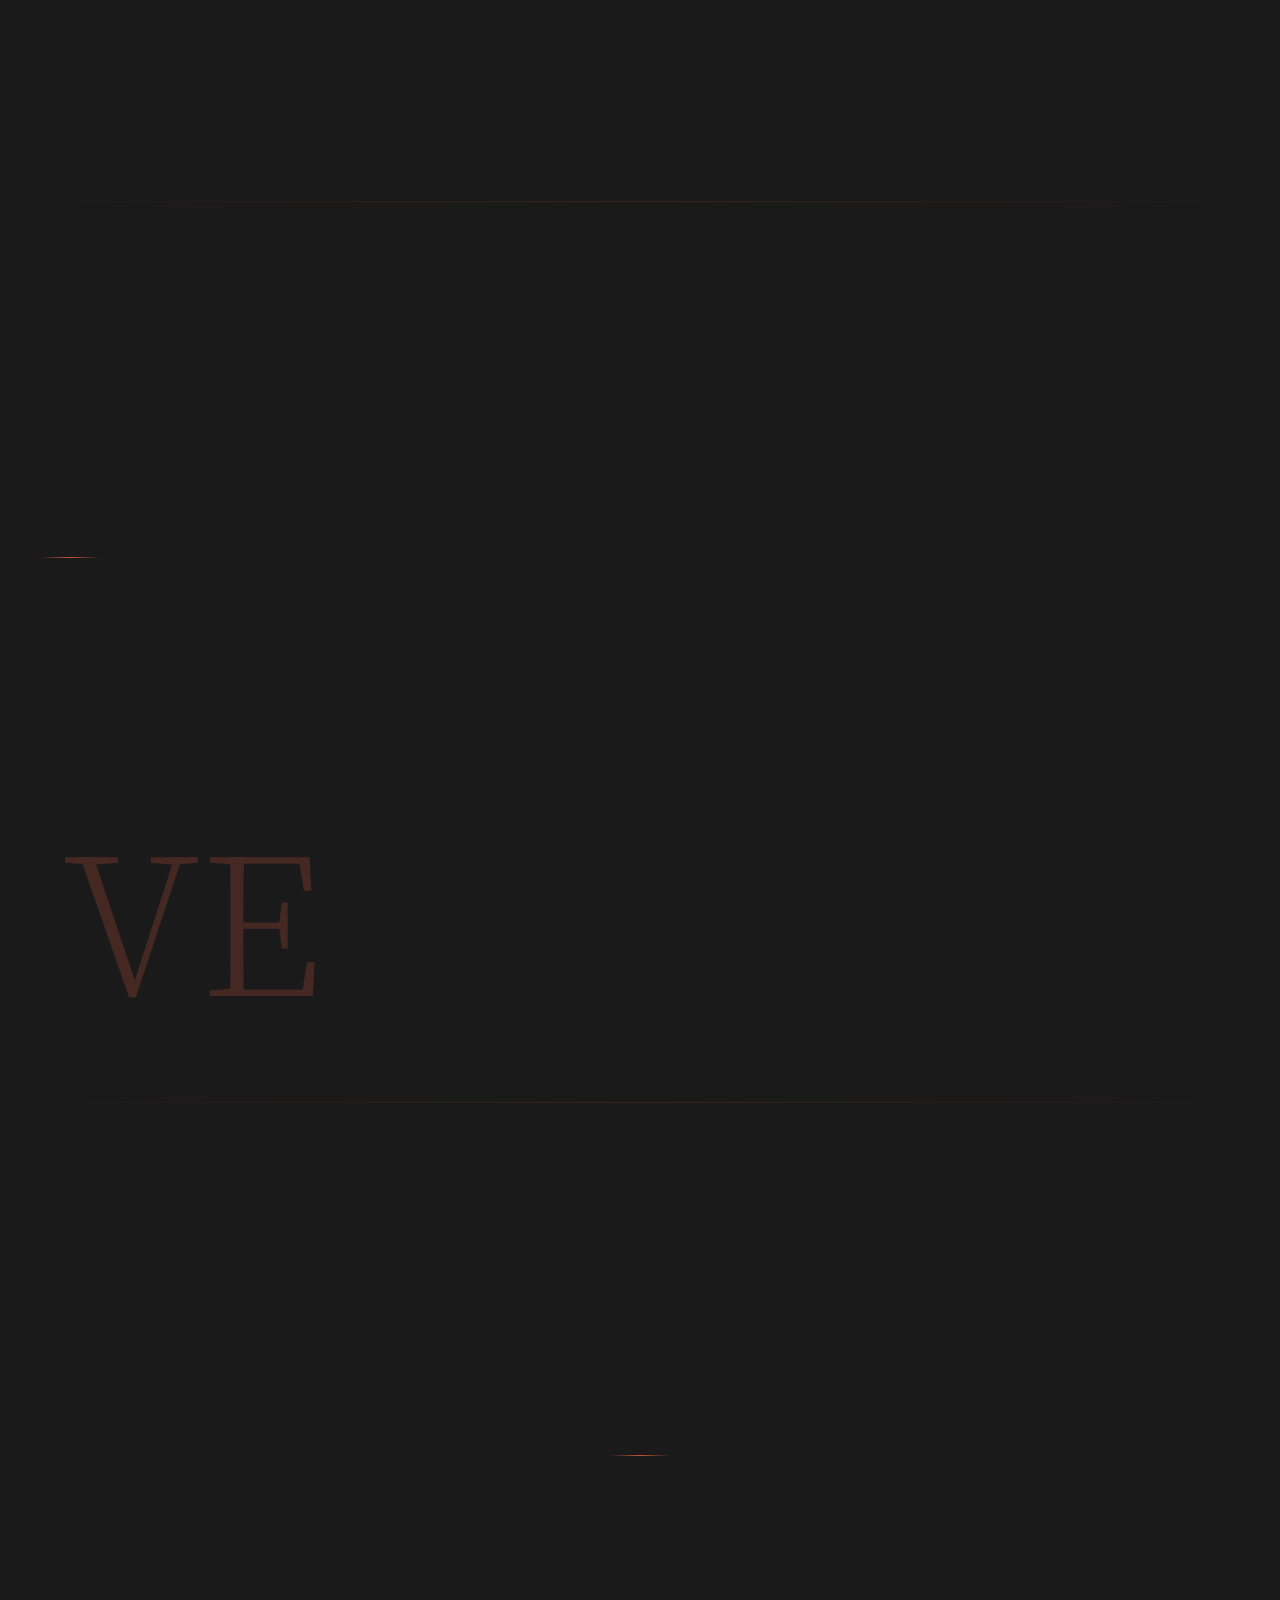
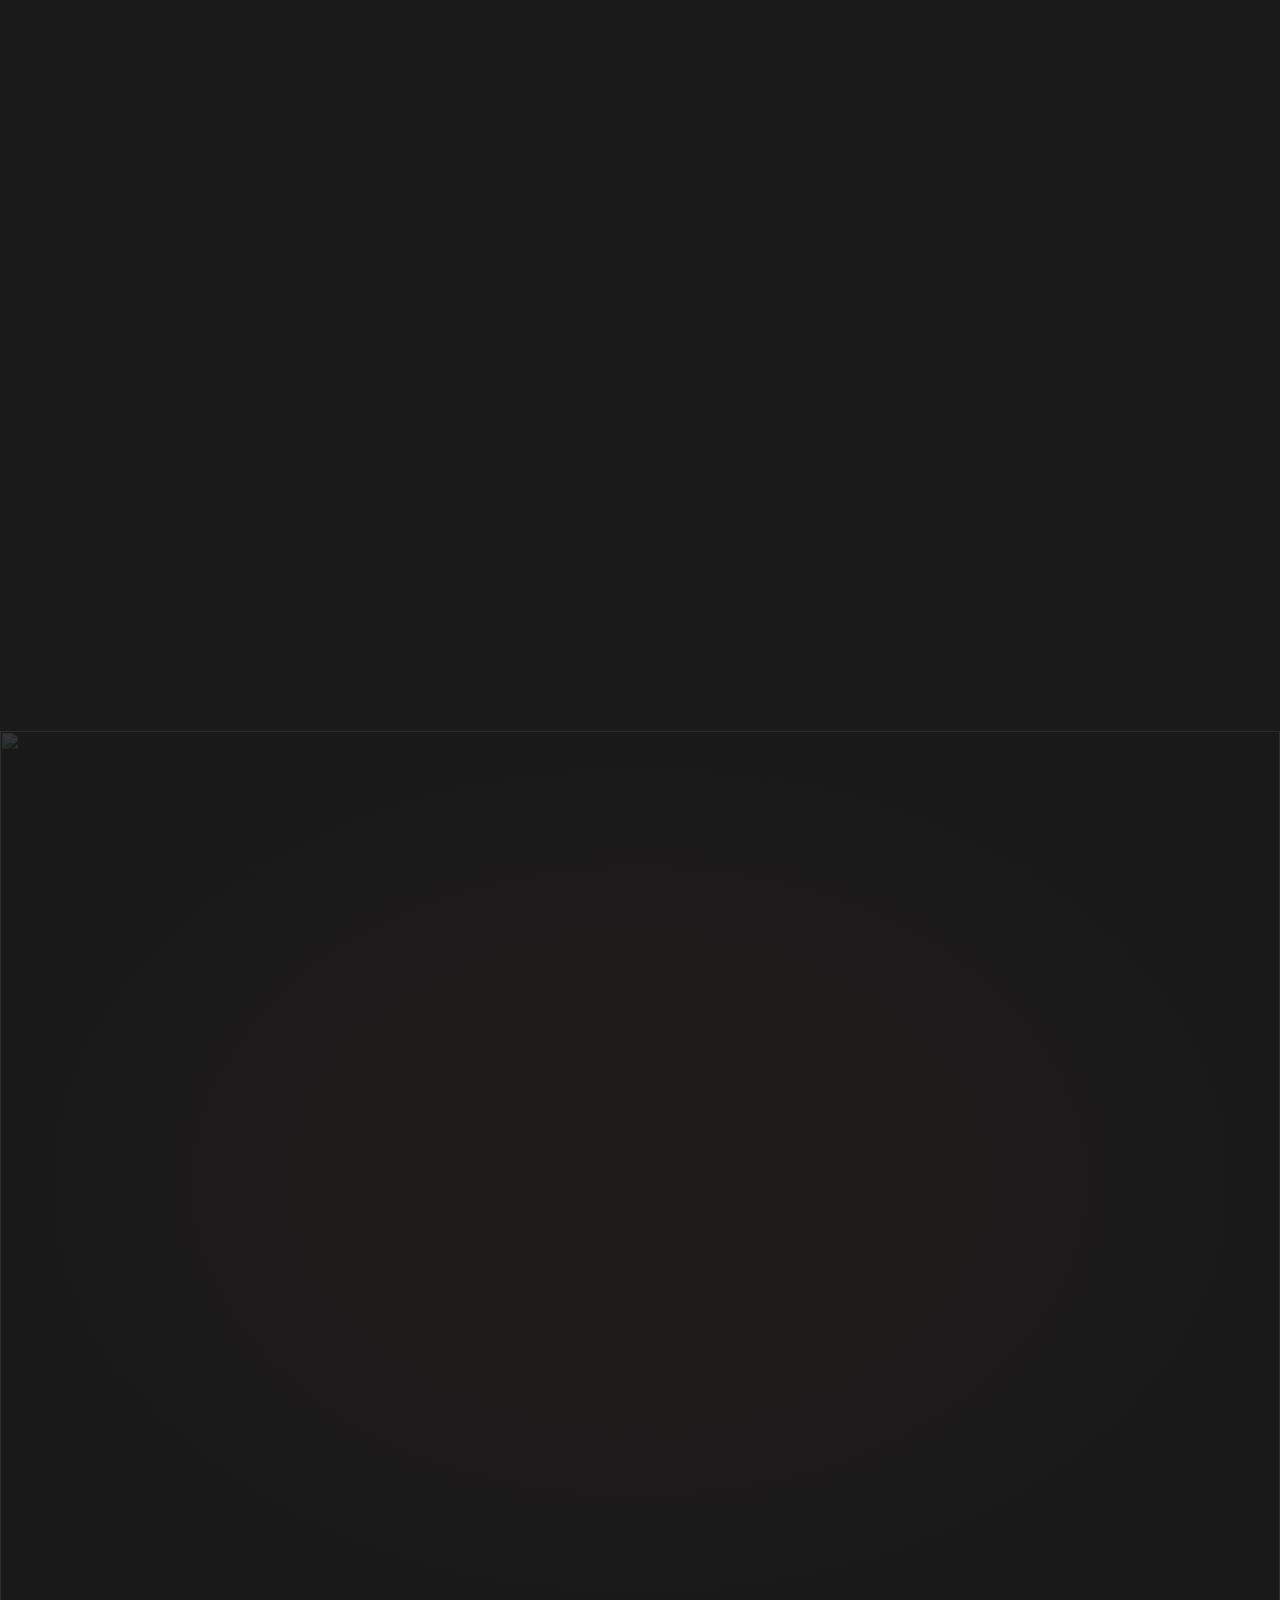
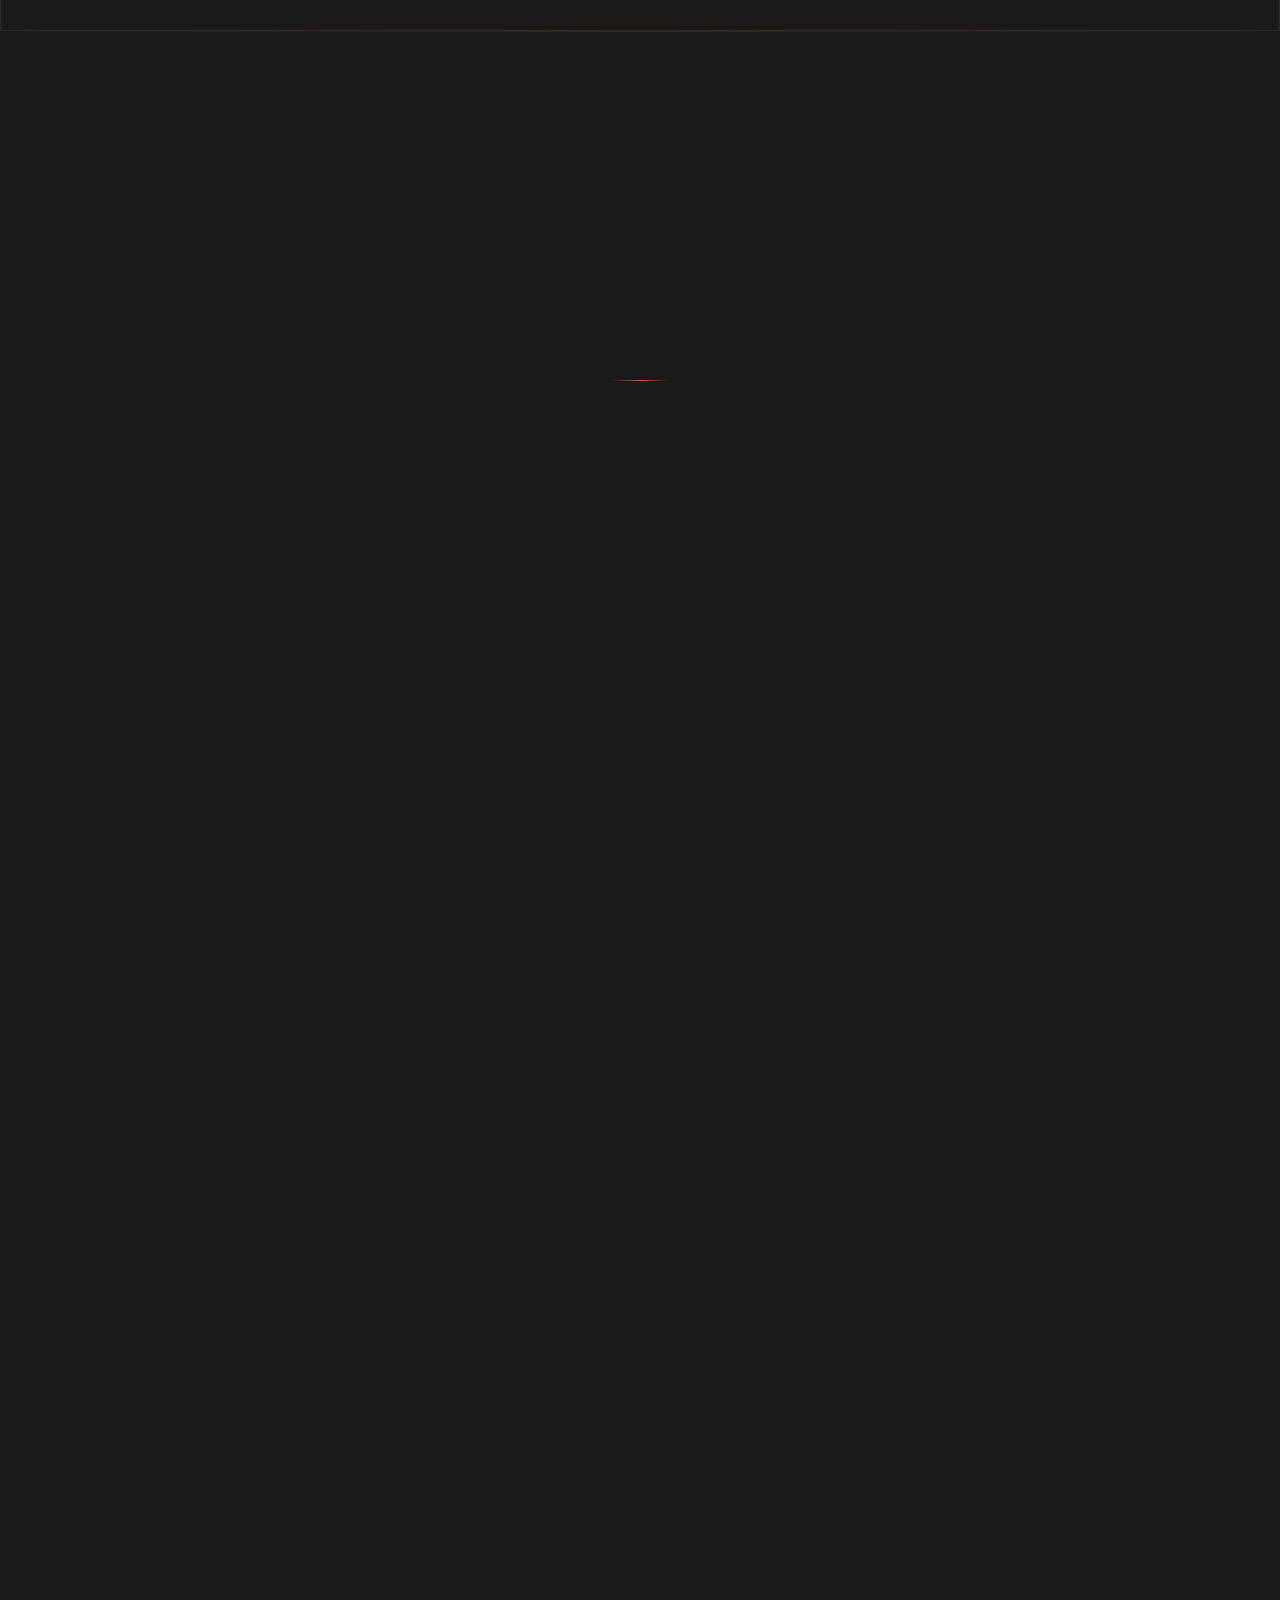
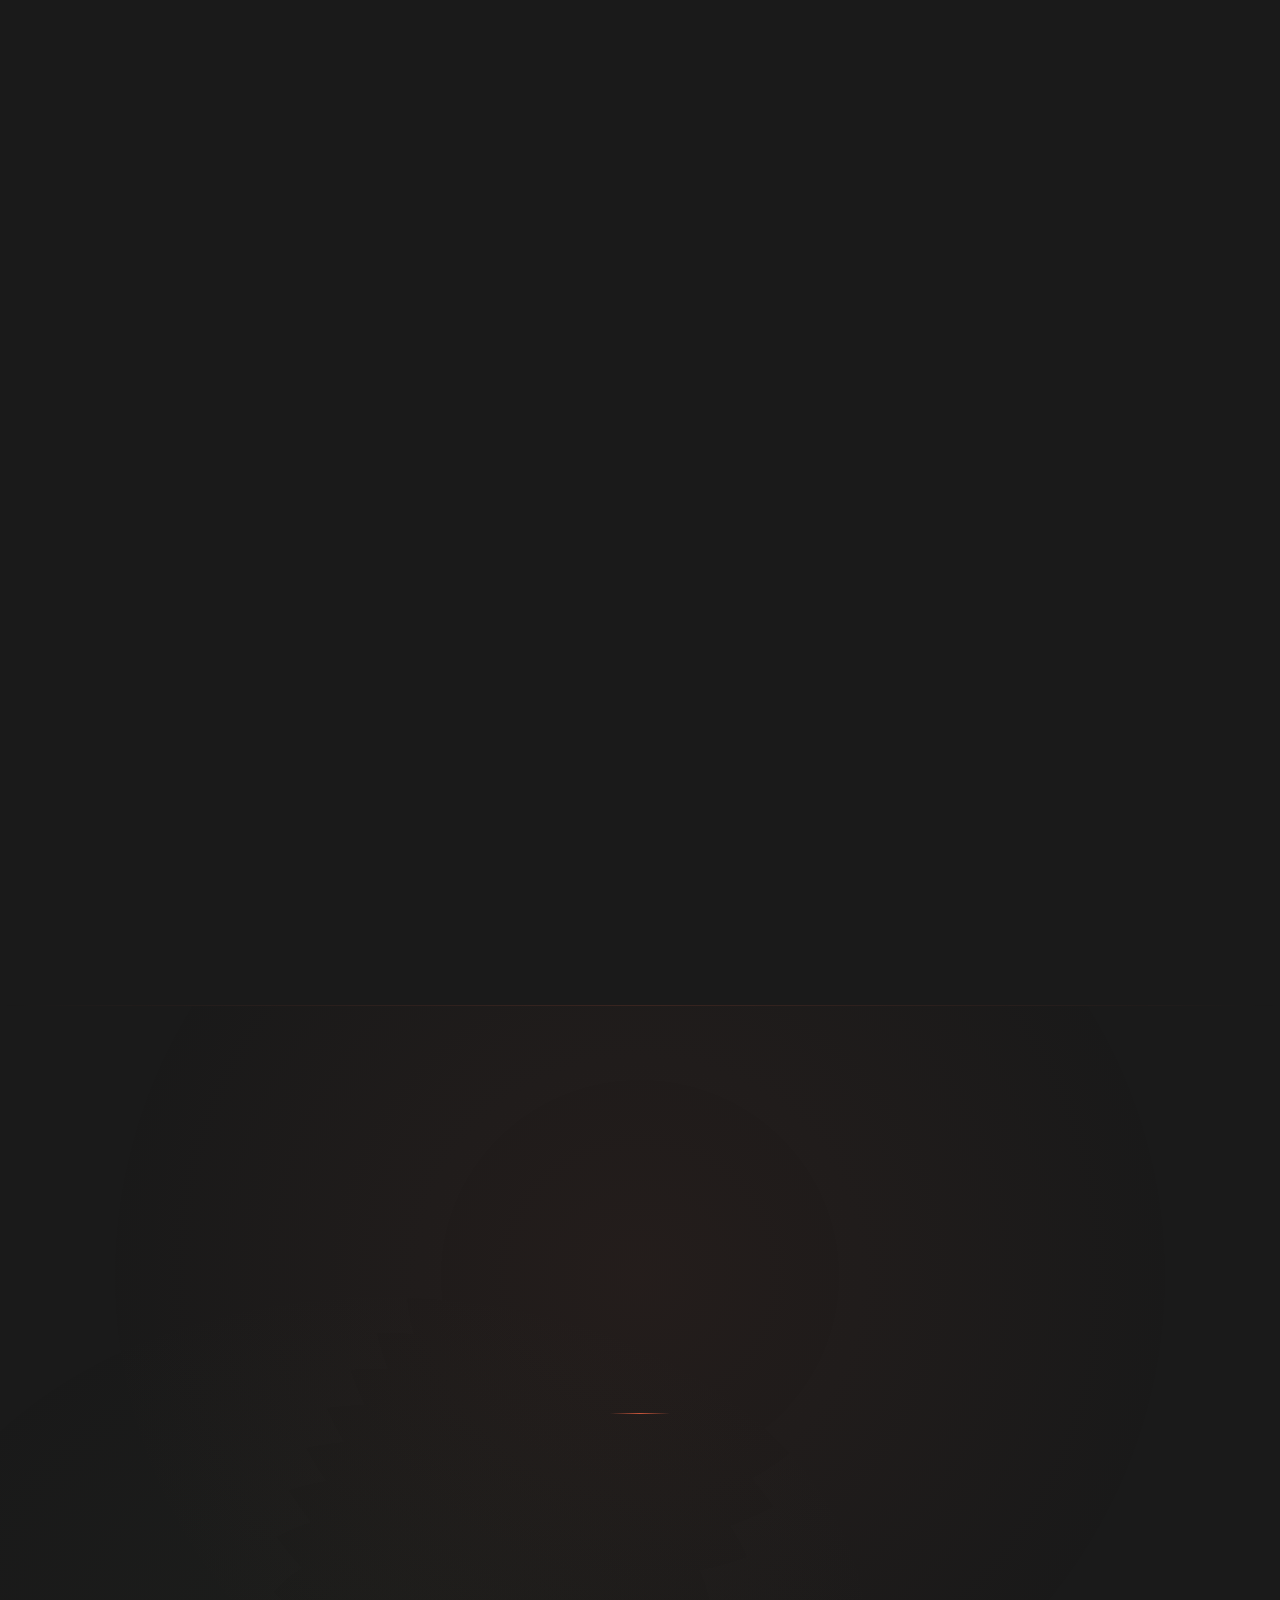
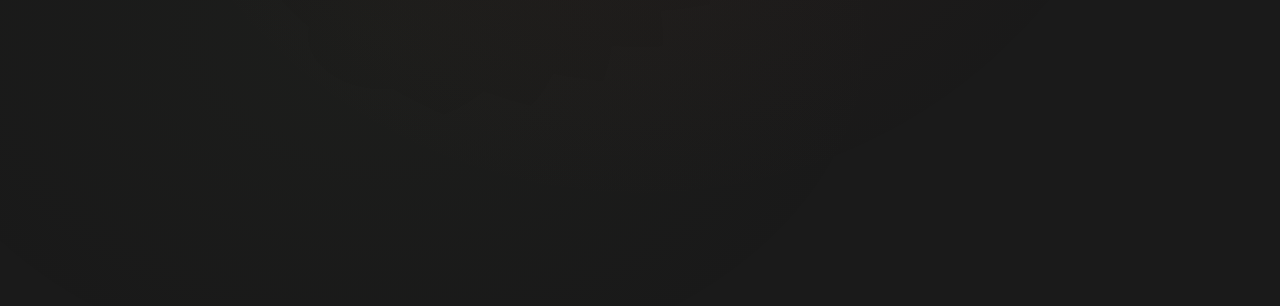
==== commit 7190249c: "[摘要] 設定無法點擊座位查詢" ====
--- a/index.html
+++ b/index.html
@@ -597,7 +597,7 @@
 
 
   <!-- 座位查詢 -->
-  <a href="seat.html" target="_blank" rel="noopener noreferrer" id="seating-trigger" class="portal-btn seating-btn">
+  <a href="seat.html" target="_blank" rel="noopener noreferrer" id="seating-trigger" class="portal-btn seating-btn disabled" onclick="return false;" aria-disabled="true">
     <svg viewBox="0 0 24 24" fill="none" stroke="currentColor" stroke-width="2" stroke-linecap="round"
       stroke-linejoin="round">
       <rect x="2" y="7" width="20" height="14" rx="2" ry="2"></rect>
--- a/styles.css
+++ b/styles.css
@@ -1842,8 +1842,16 @@
   text-transform: uppercase;
 }
 
-.seat-label{
-   font-size: 0.6rem;
+.seat-label {
+  font-size: 0.6rem;
+}
+
+.portal-btn.disabled {
+  opacity: 0.5;
+  cursor: not-allowed;
+  animation: none;
+  box-shadow: none;
+  pointer-events: none;
 }
 
 @keyframes btnPulse {
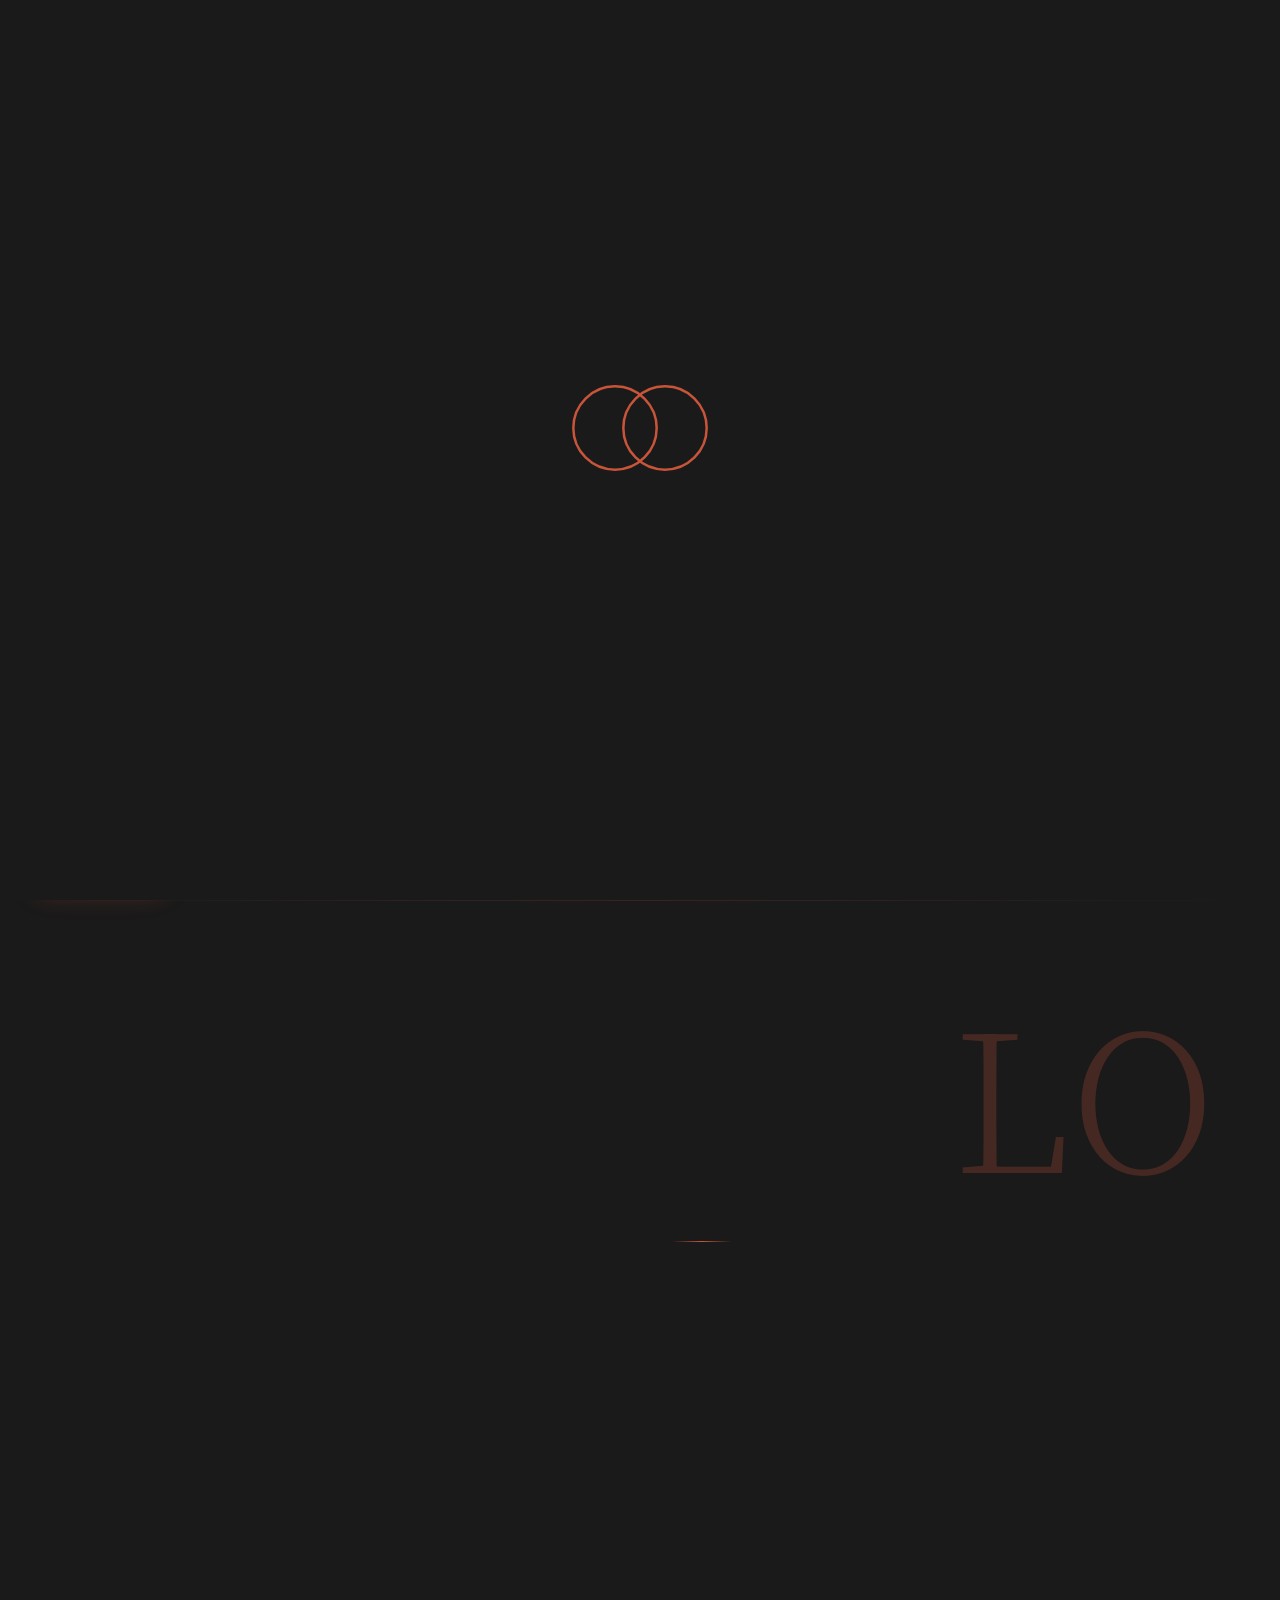
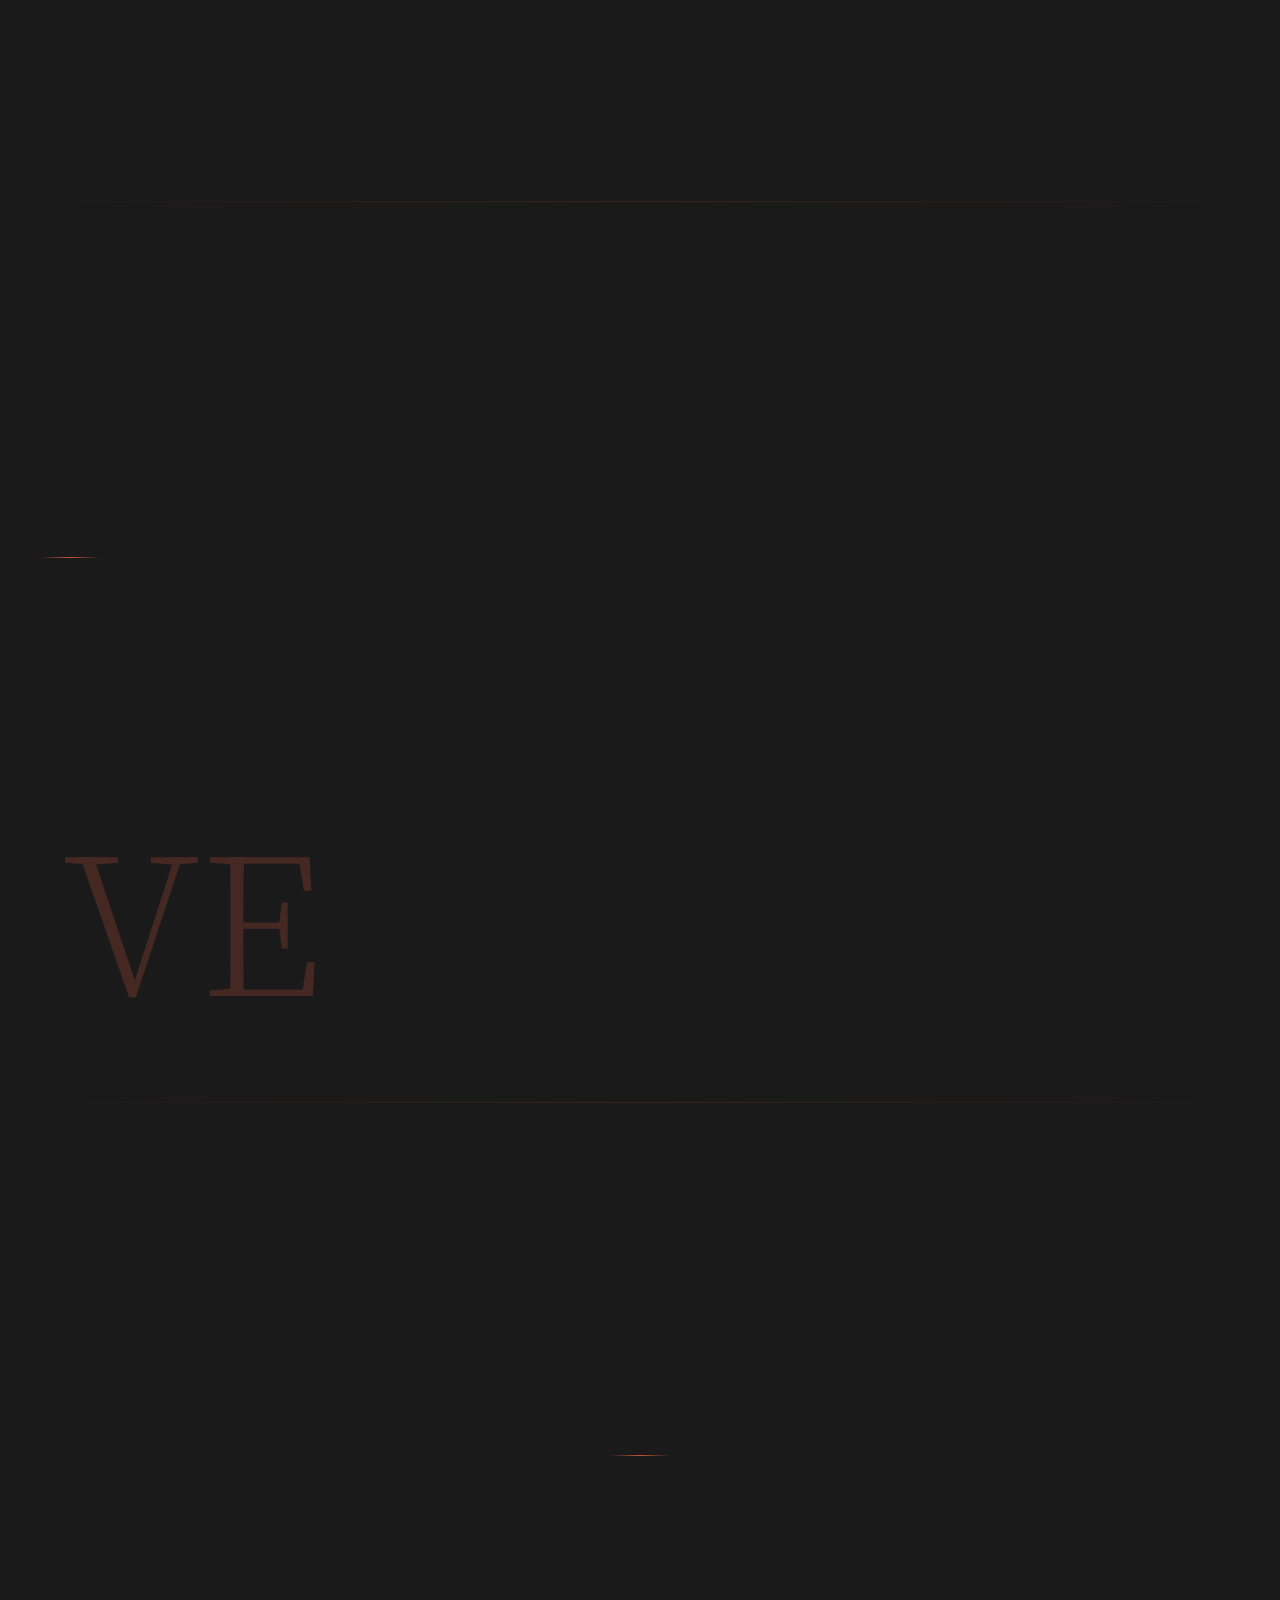
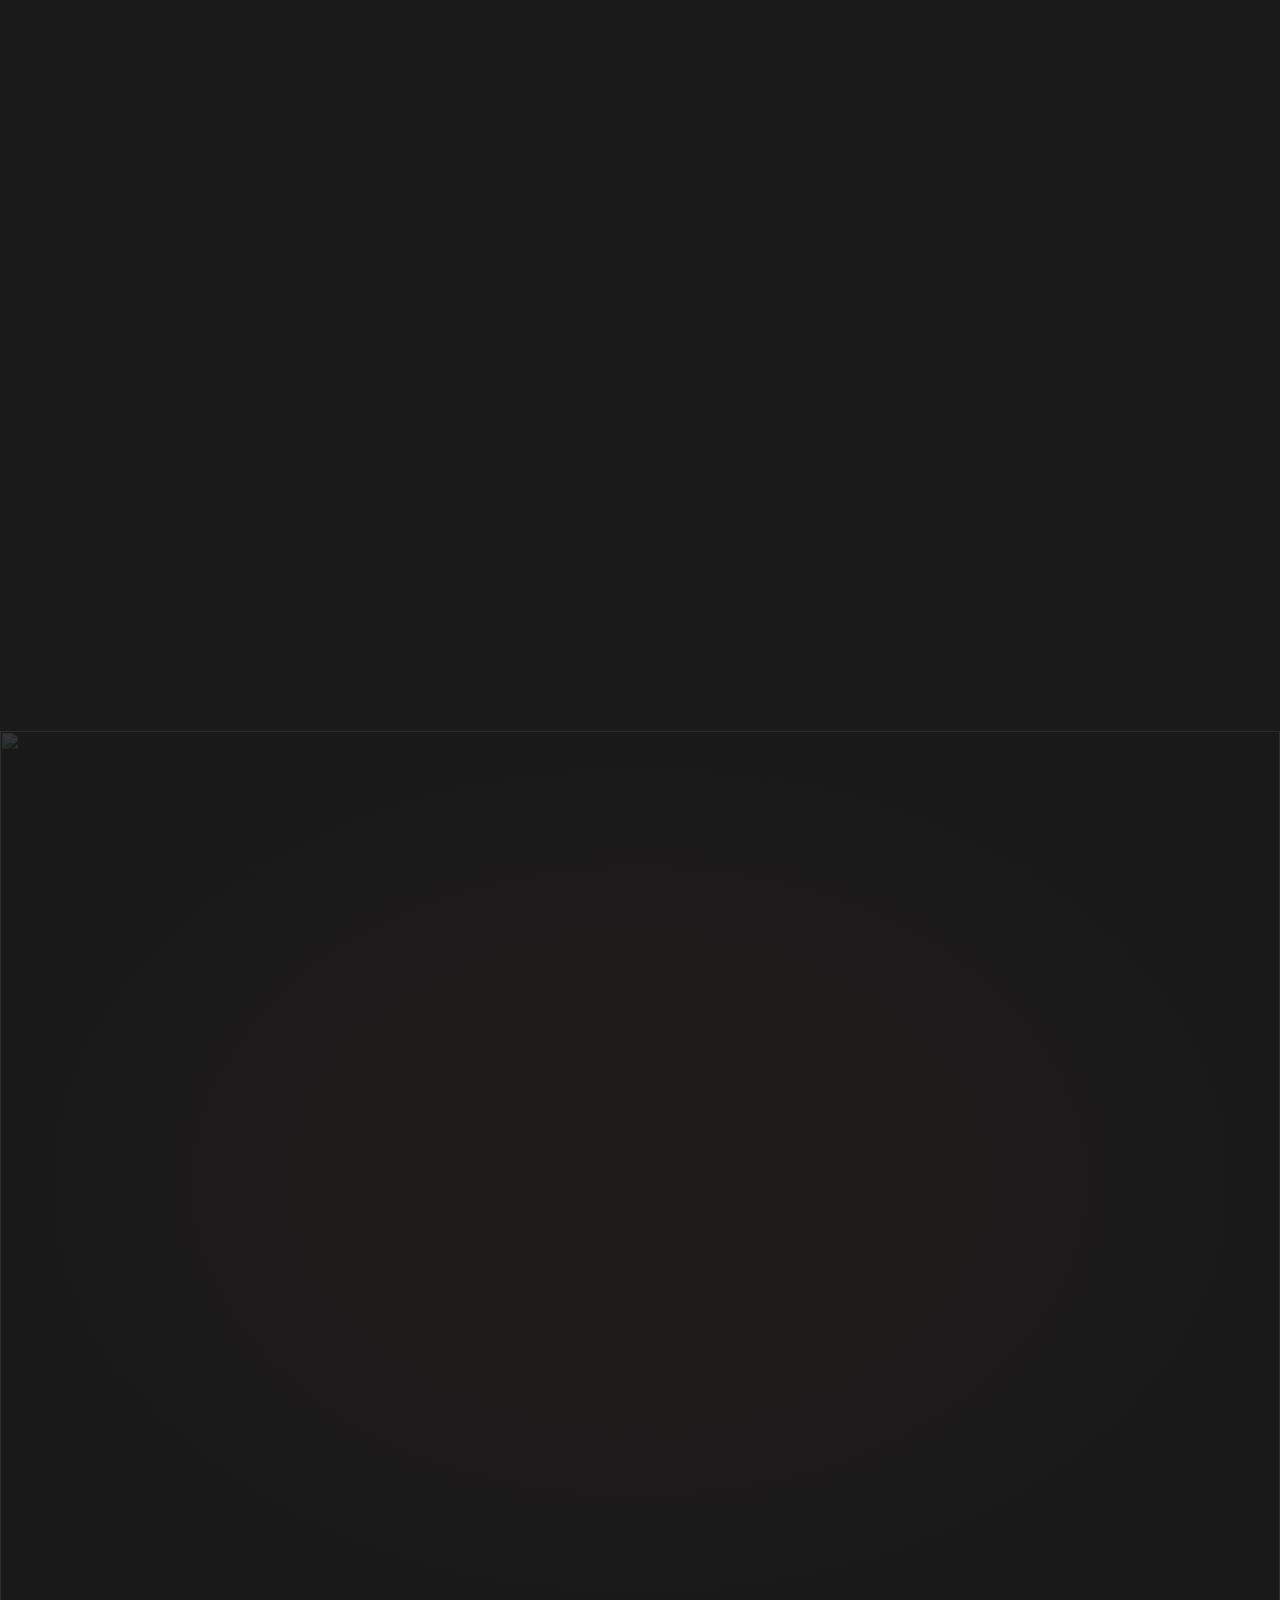
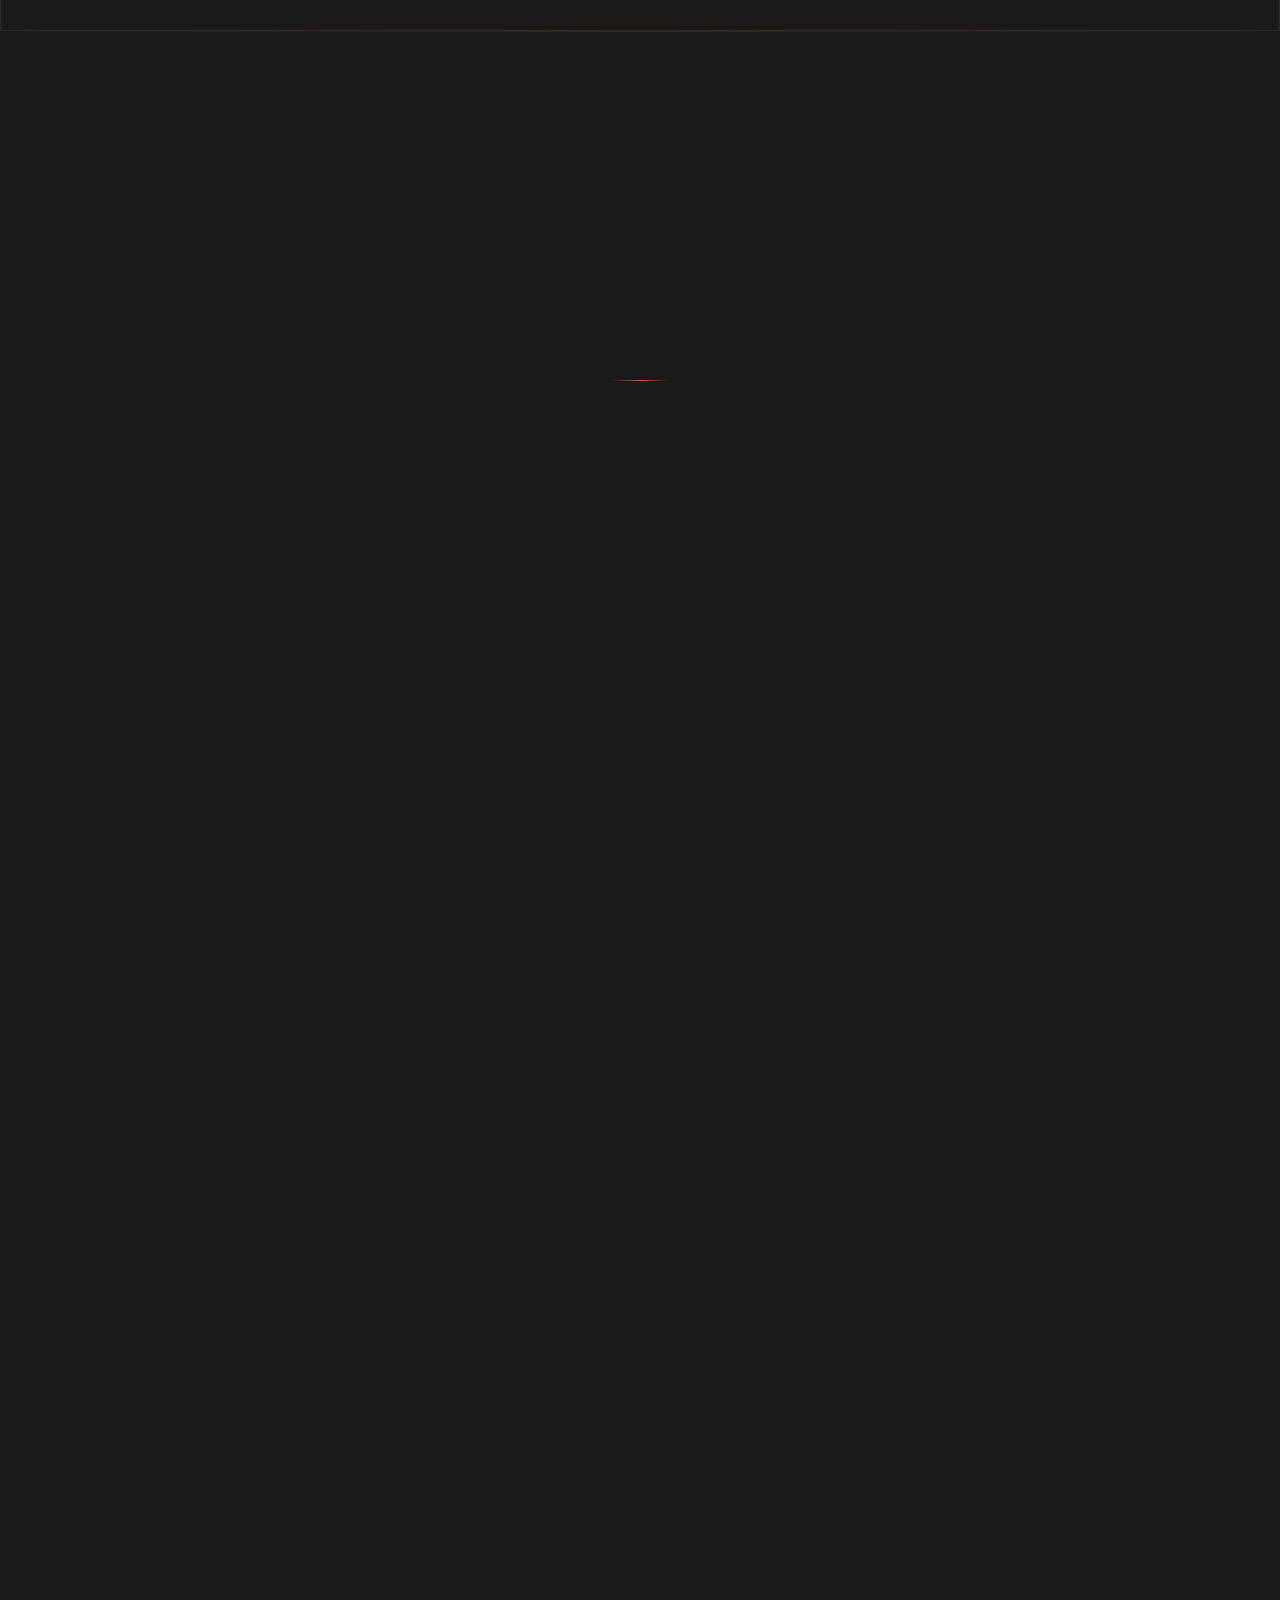
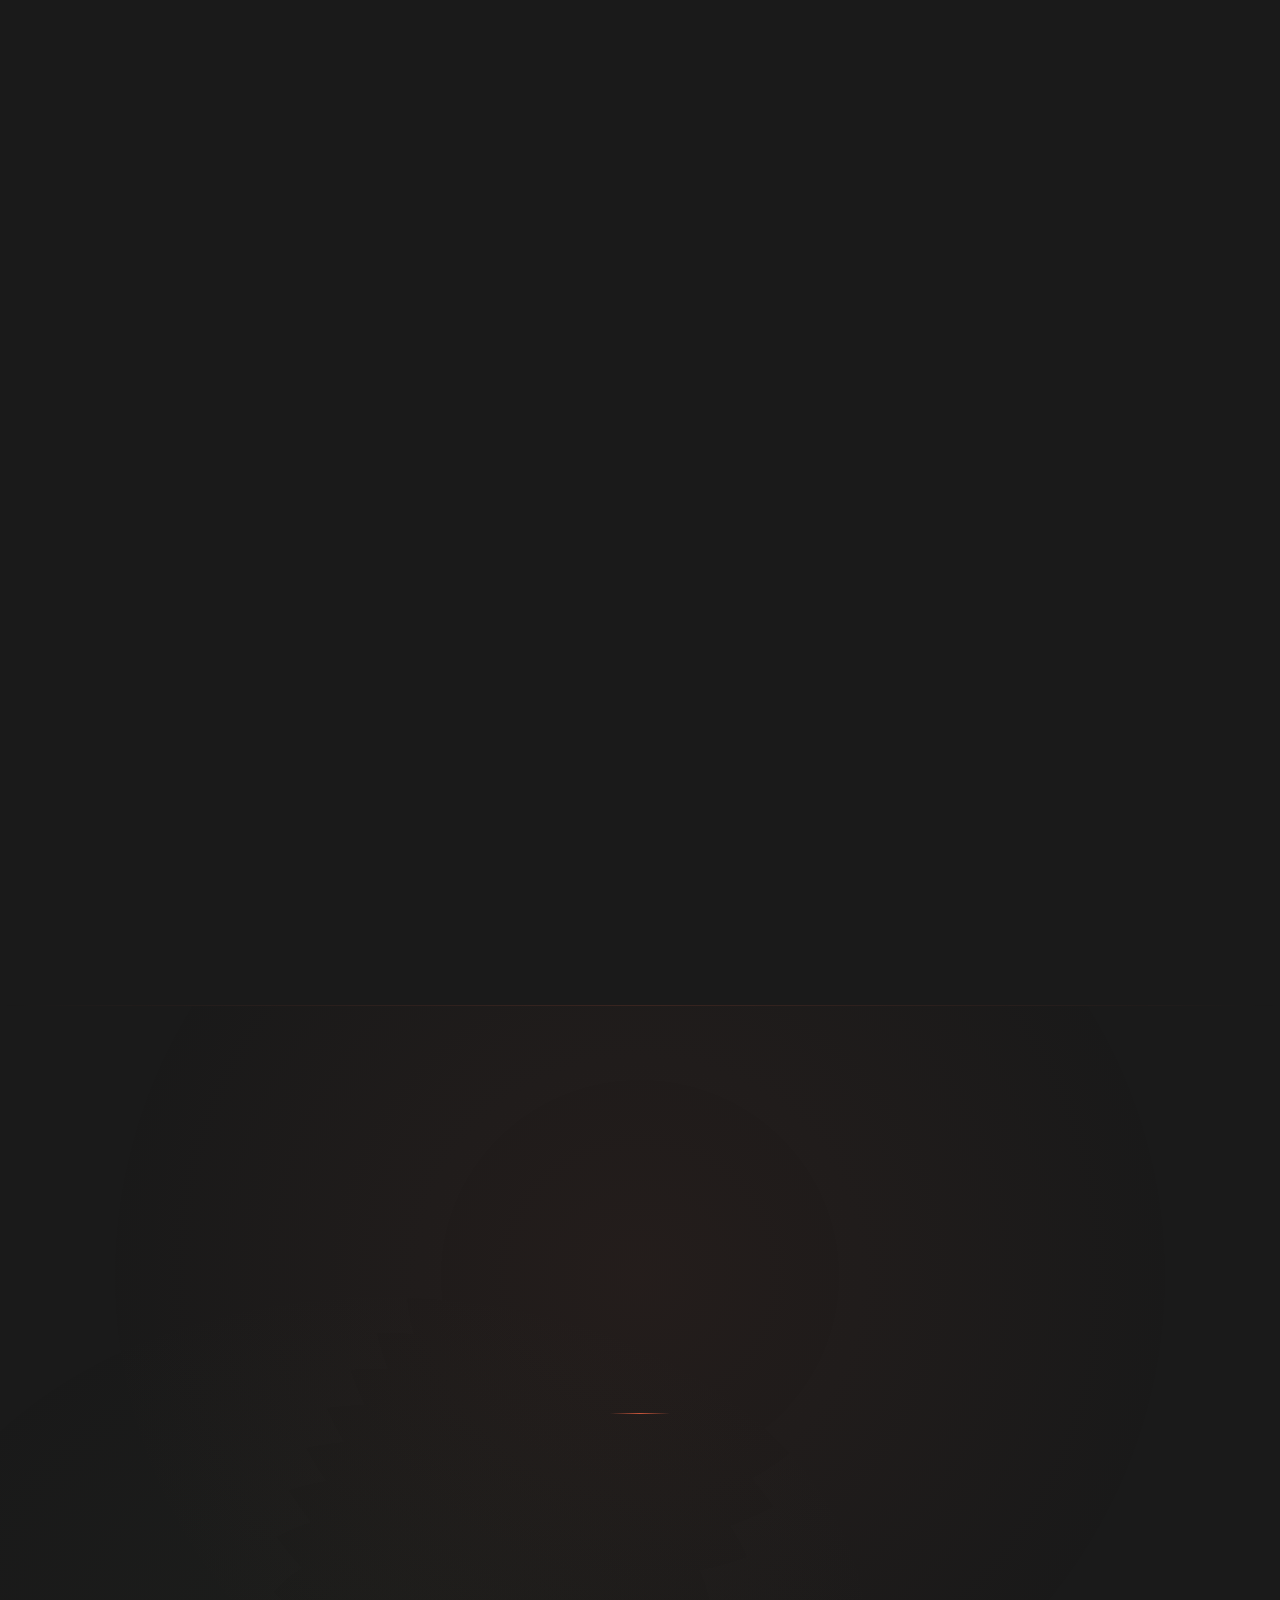
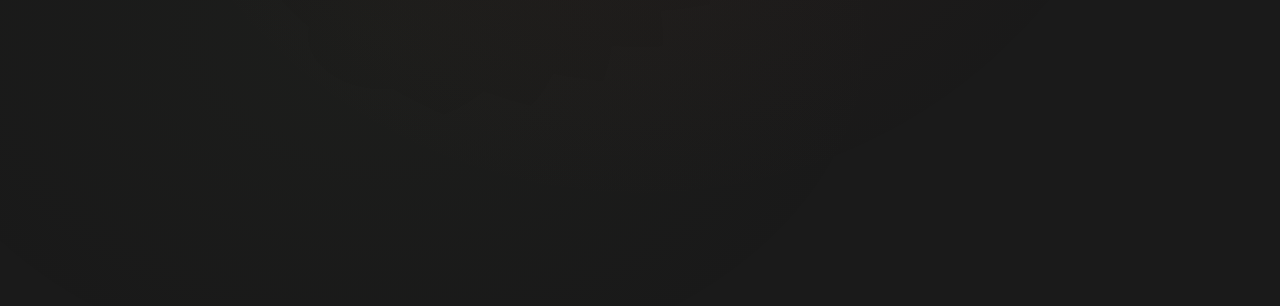
==== commit aa9604f6: "[摘要] 異動名單" ====
--- a/index.html
+++ b/index.html
@@ -597,7 +597,7 @@
 
 
   <!-- 座位查詢 -->
-  <a href="seat.html" target="_blank" rel="noopener noreferrer" id="seating-trigger" class="portal-btn seating-btn disabled" onclick="return false;" aria-disabled="true">
+  <a href="seat.html" target="_blank" rel="noopener noreferrer" id="seating-trigger" class="portal-btn seating-btn">
     <svg viewBox="0 0 24 24" fill="none" stroke="currentColor" stroke-width="2" stroke-linecap="round"
       stroke-linejoin="round">
       <rect x="2" y="7" width="20" height="14" rx="2" ry="2"></rect>
@@ -605,7 +605,7 @@
       <line x1="12" y1="12" x2="12" y2="16"></line>
       <line x1="10" y1="14" x2="14" y2="14"></line>
     </svg>
-    <span class="btn-label seat-label">Seating(敬請期待)</span>
+    <span class="btn-label seat-label">Seating座位表</span>
   </a>
 
   <!-- 相簿 -->
